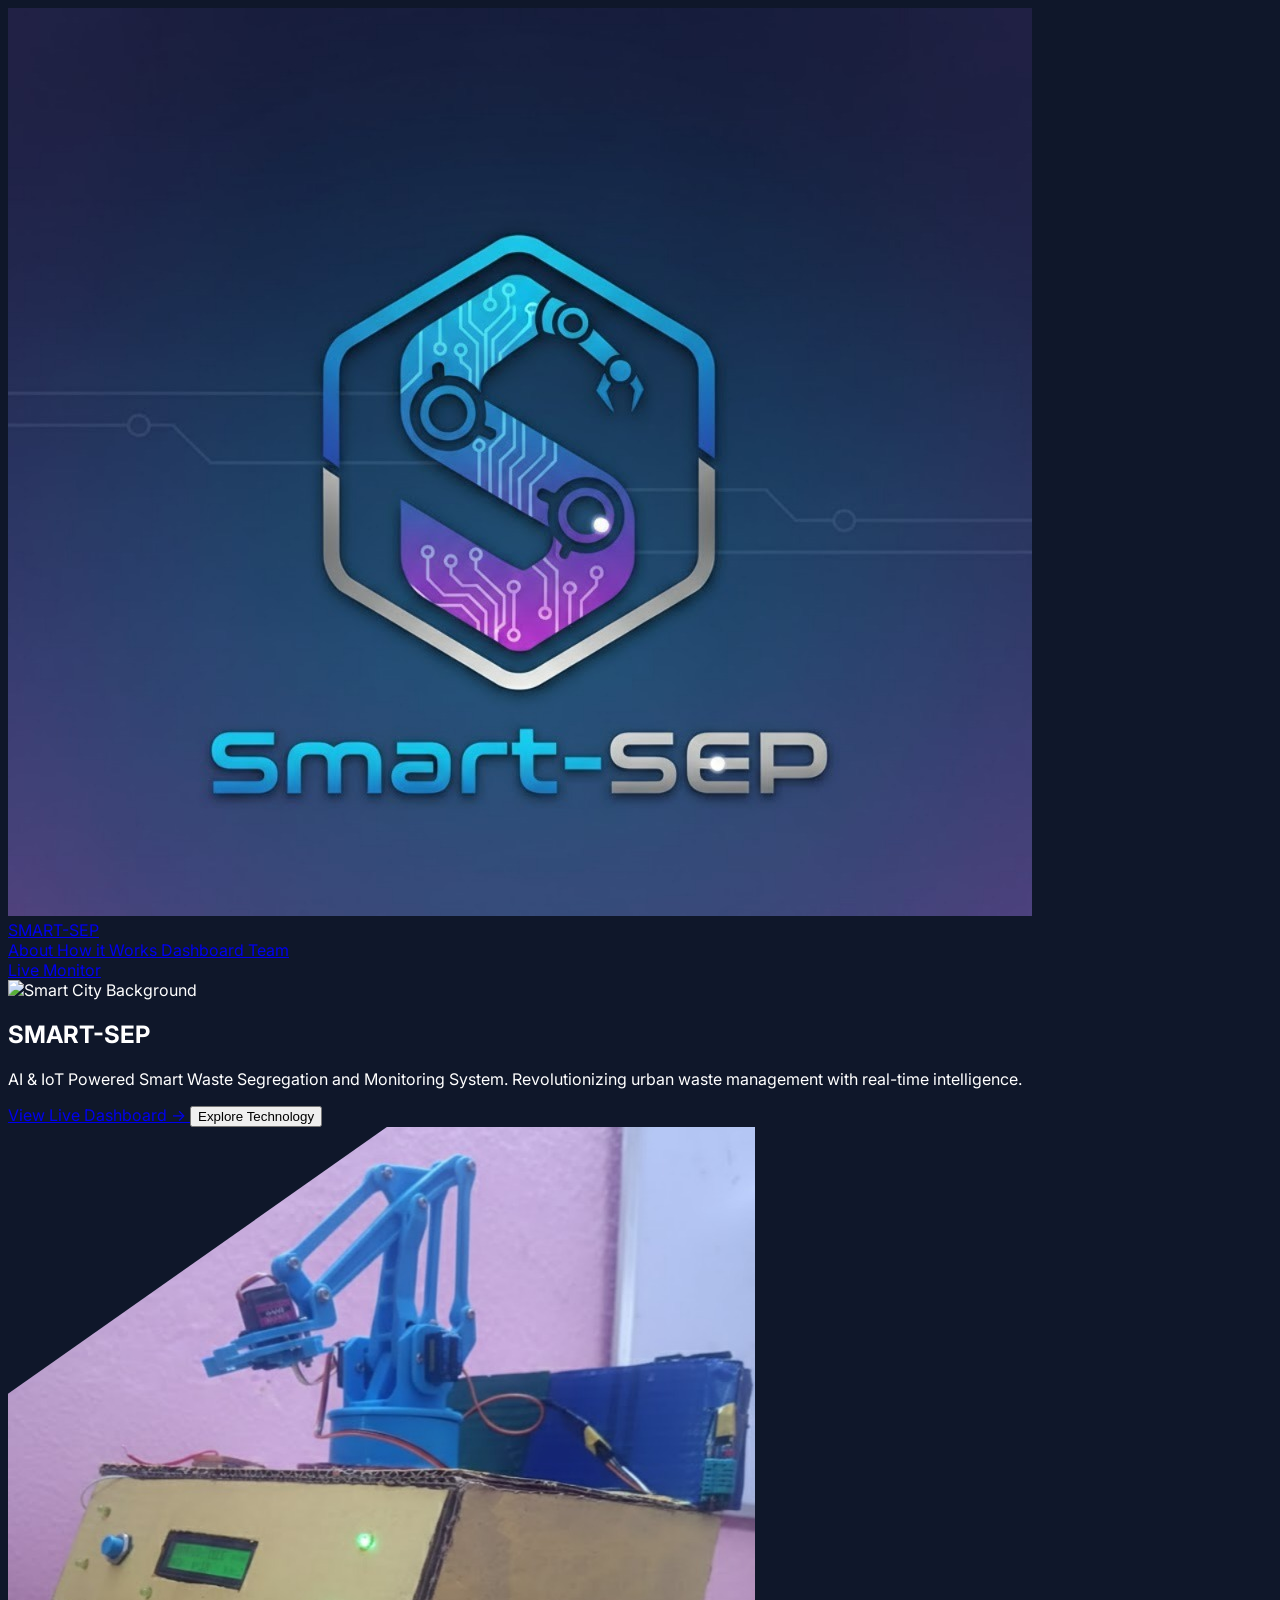
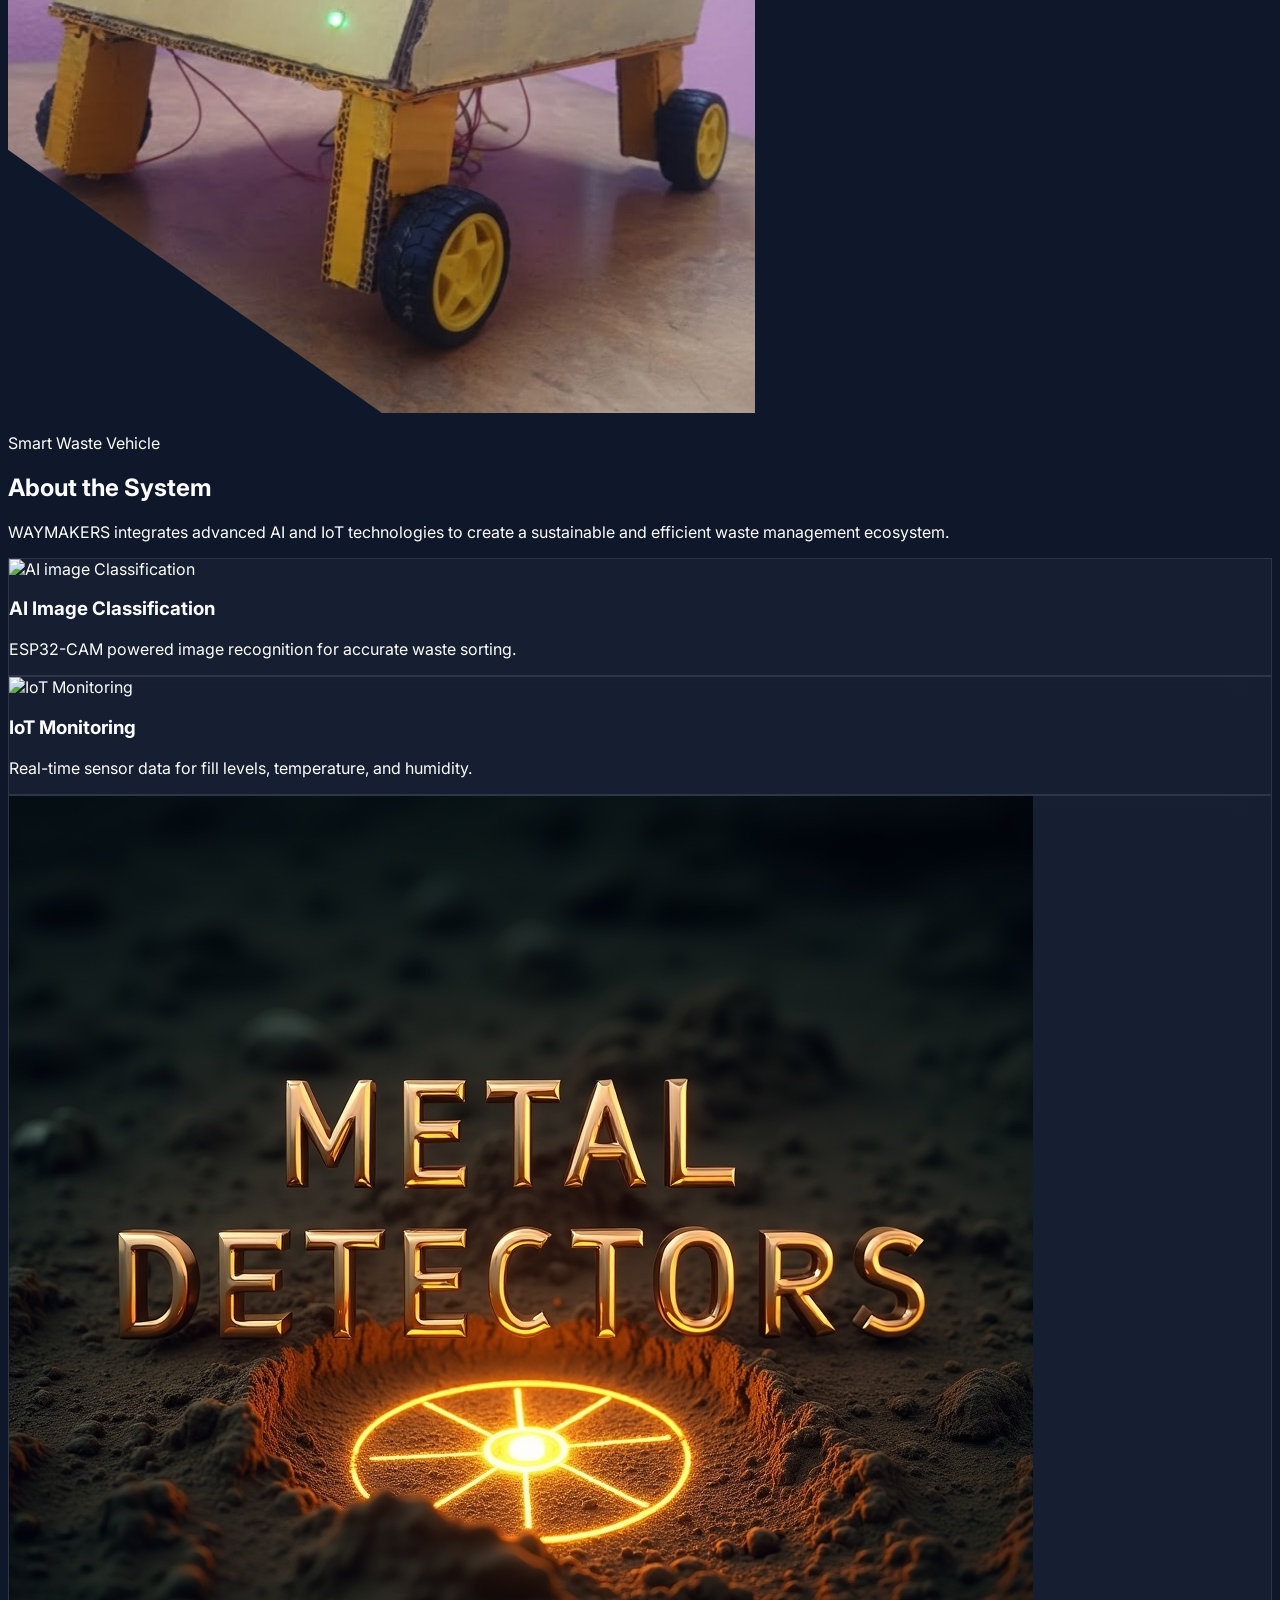
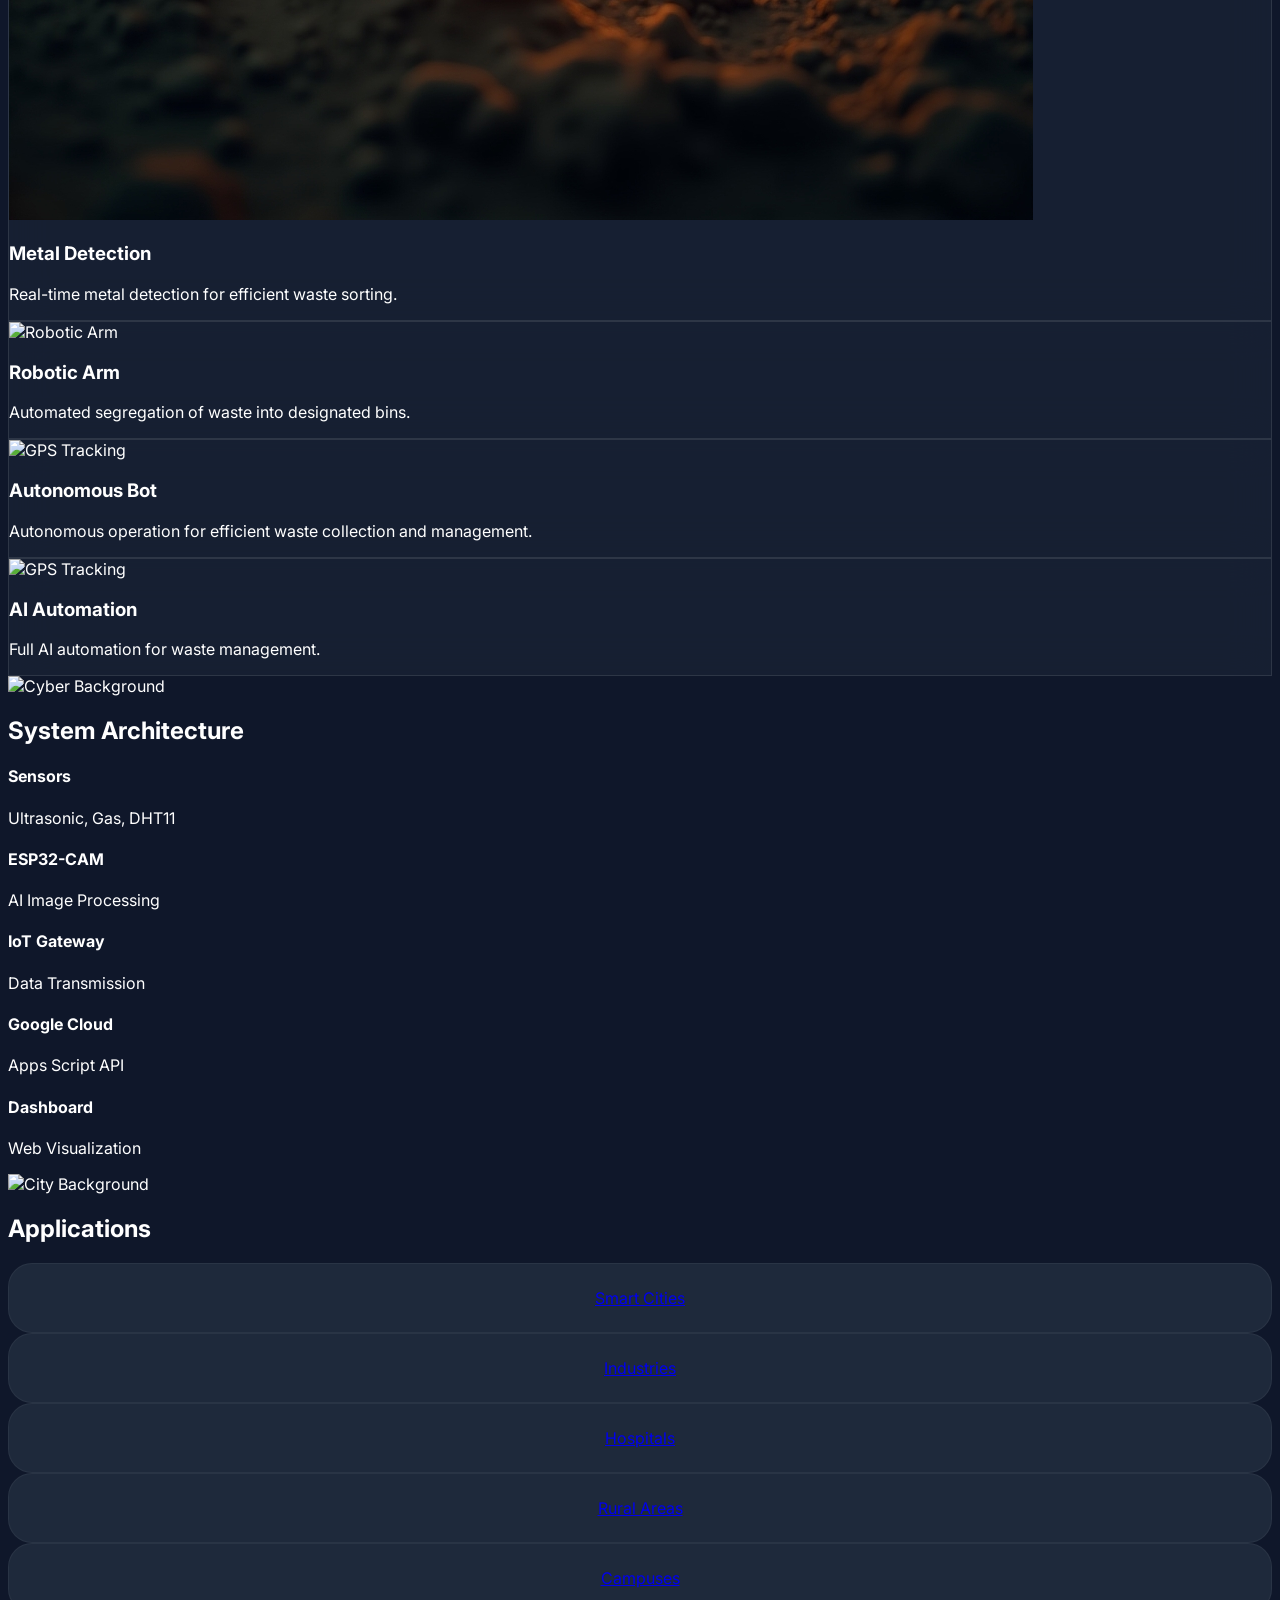
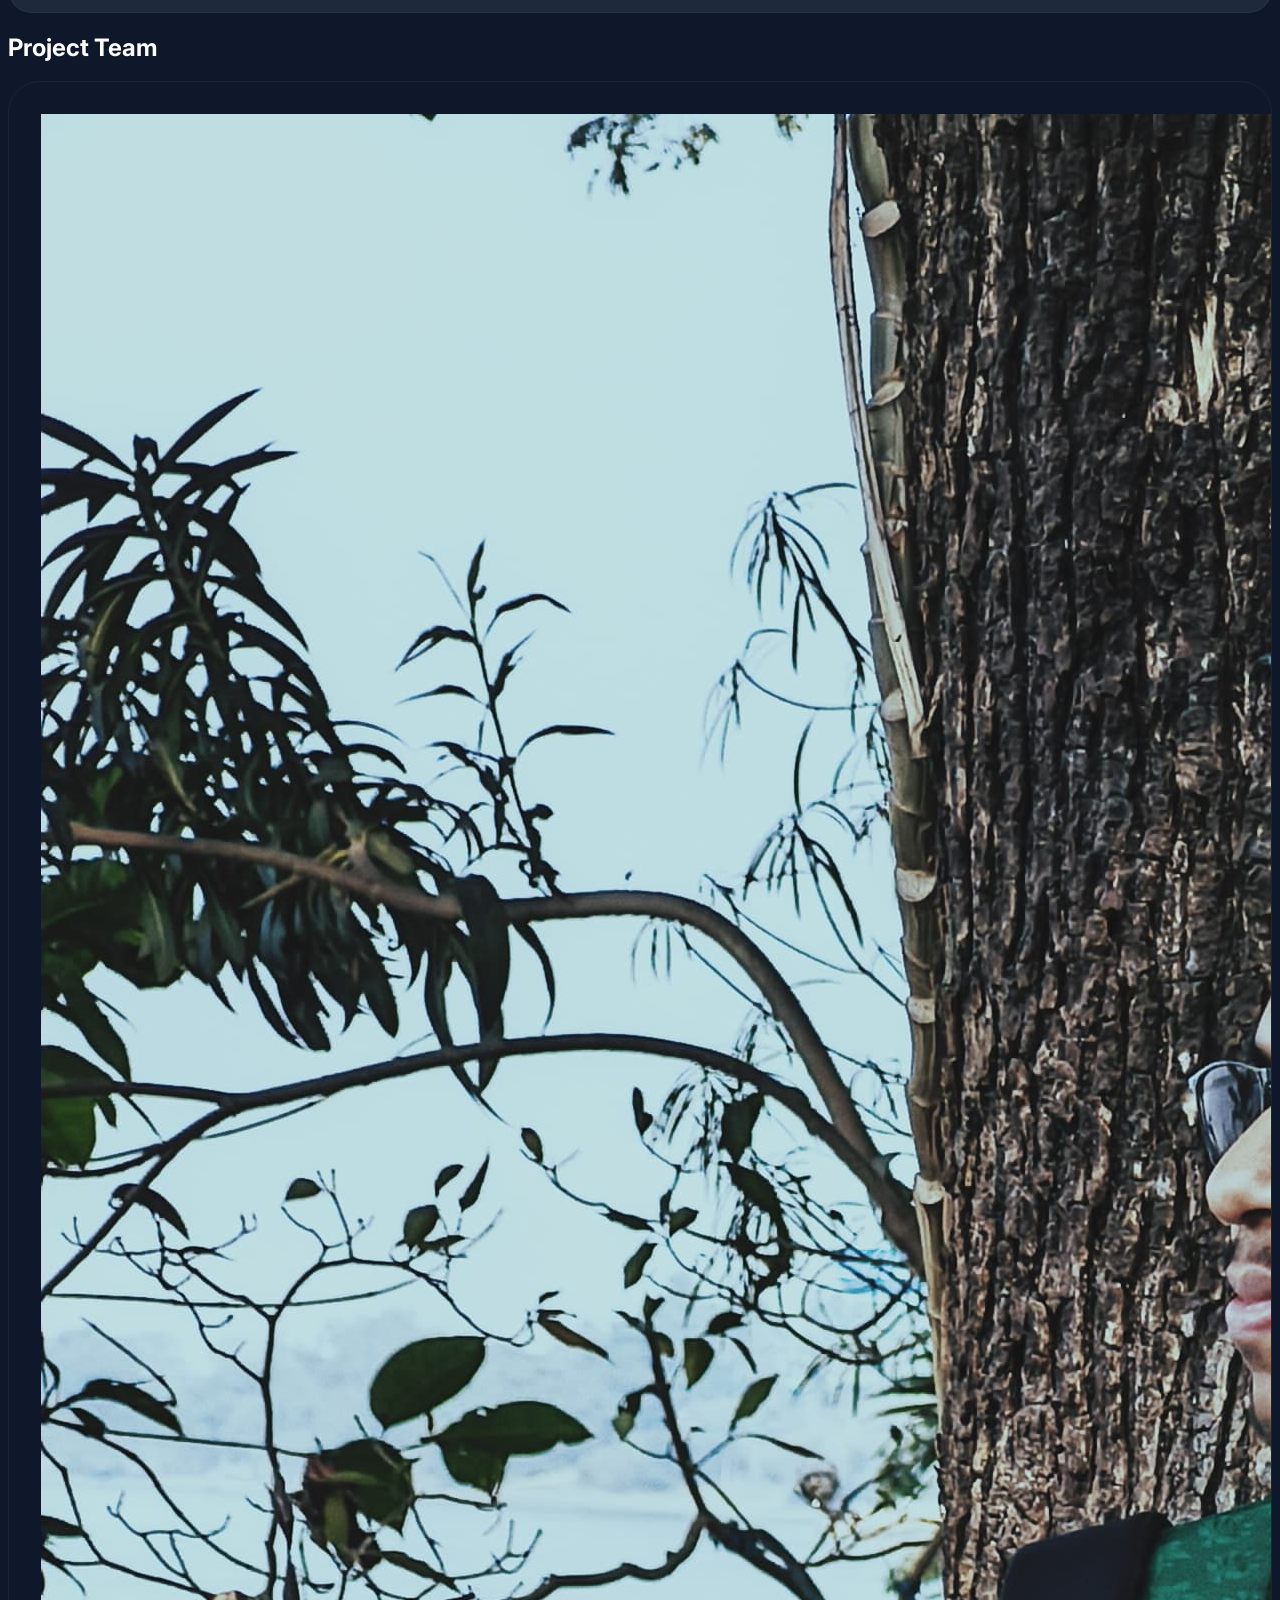
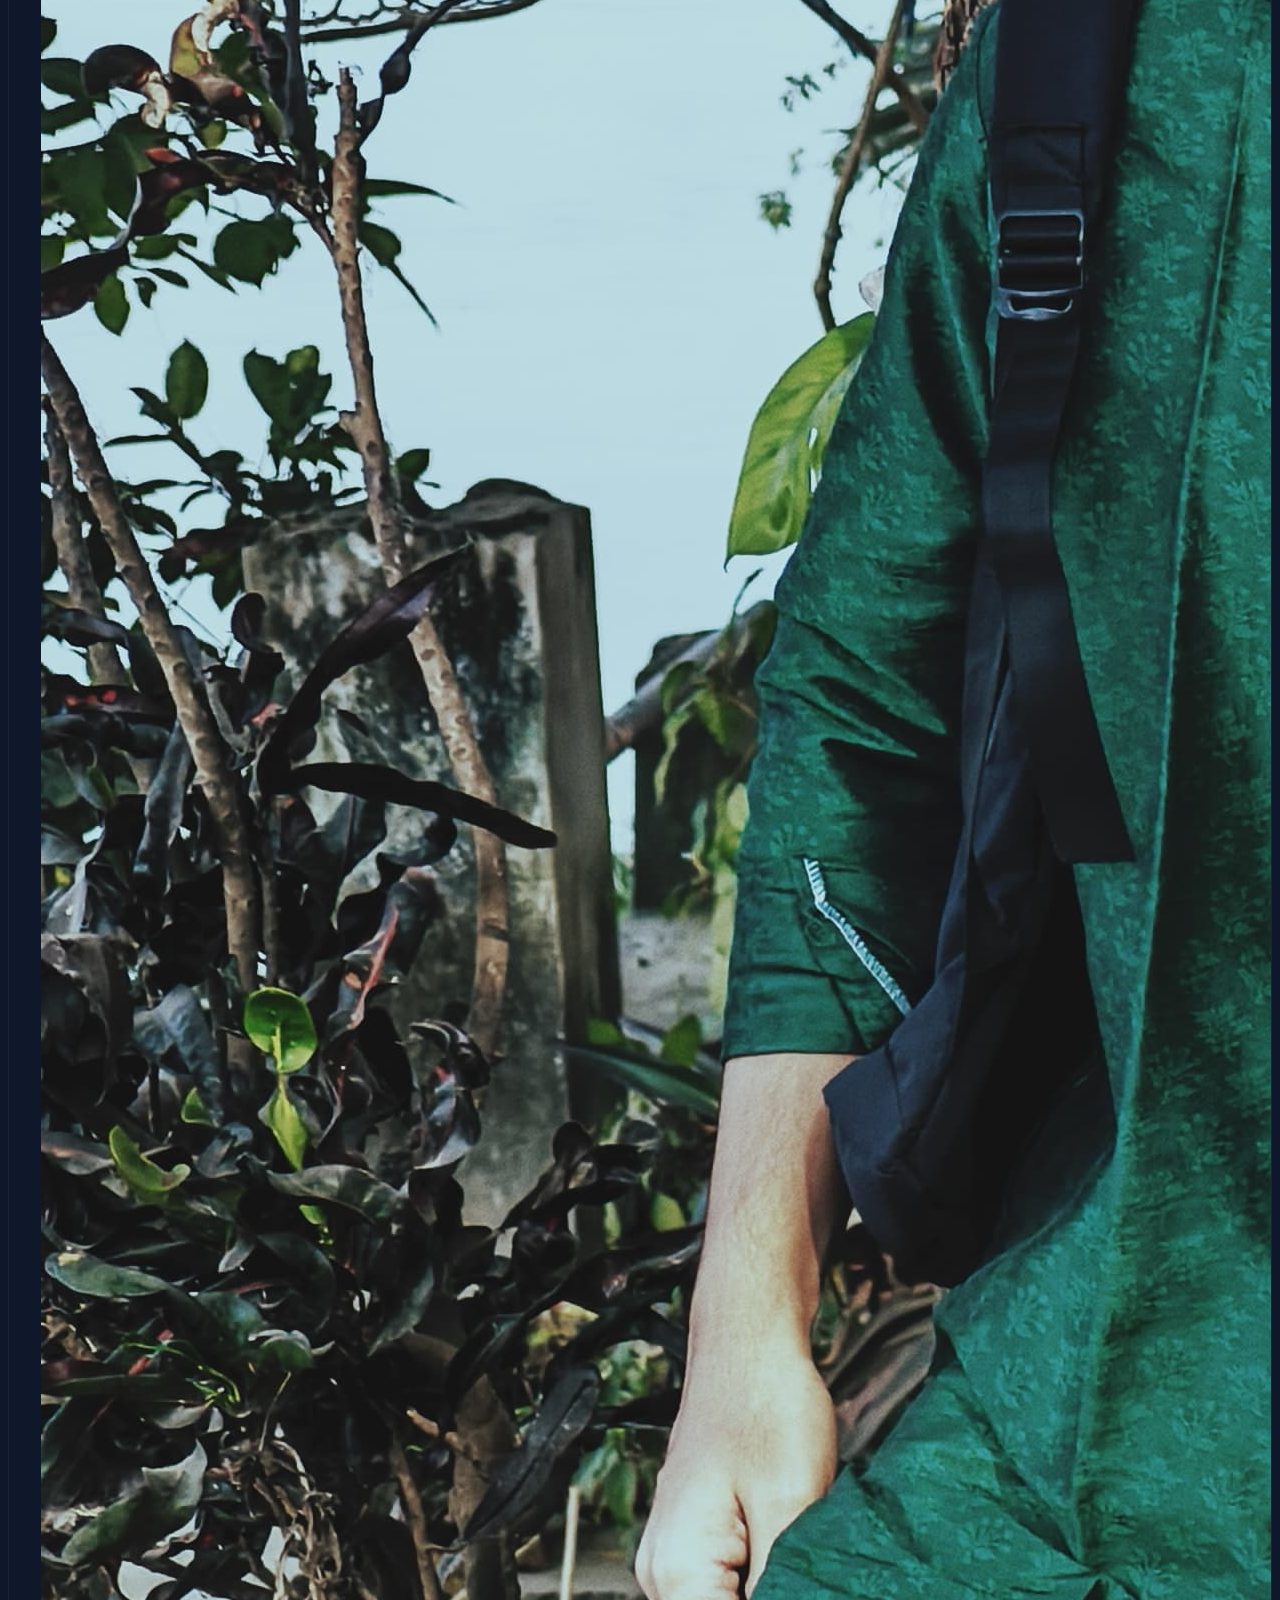
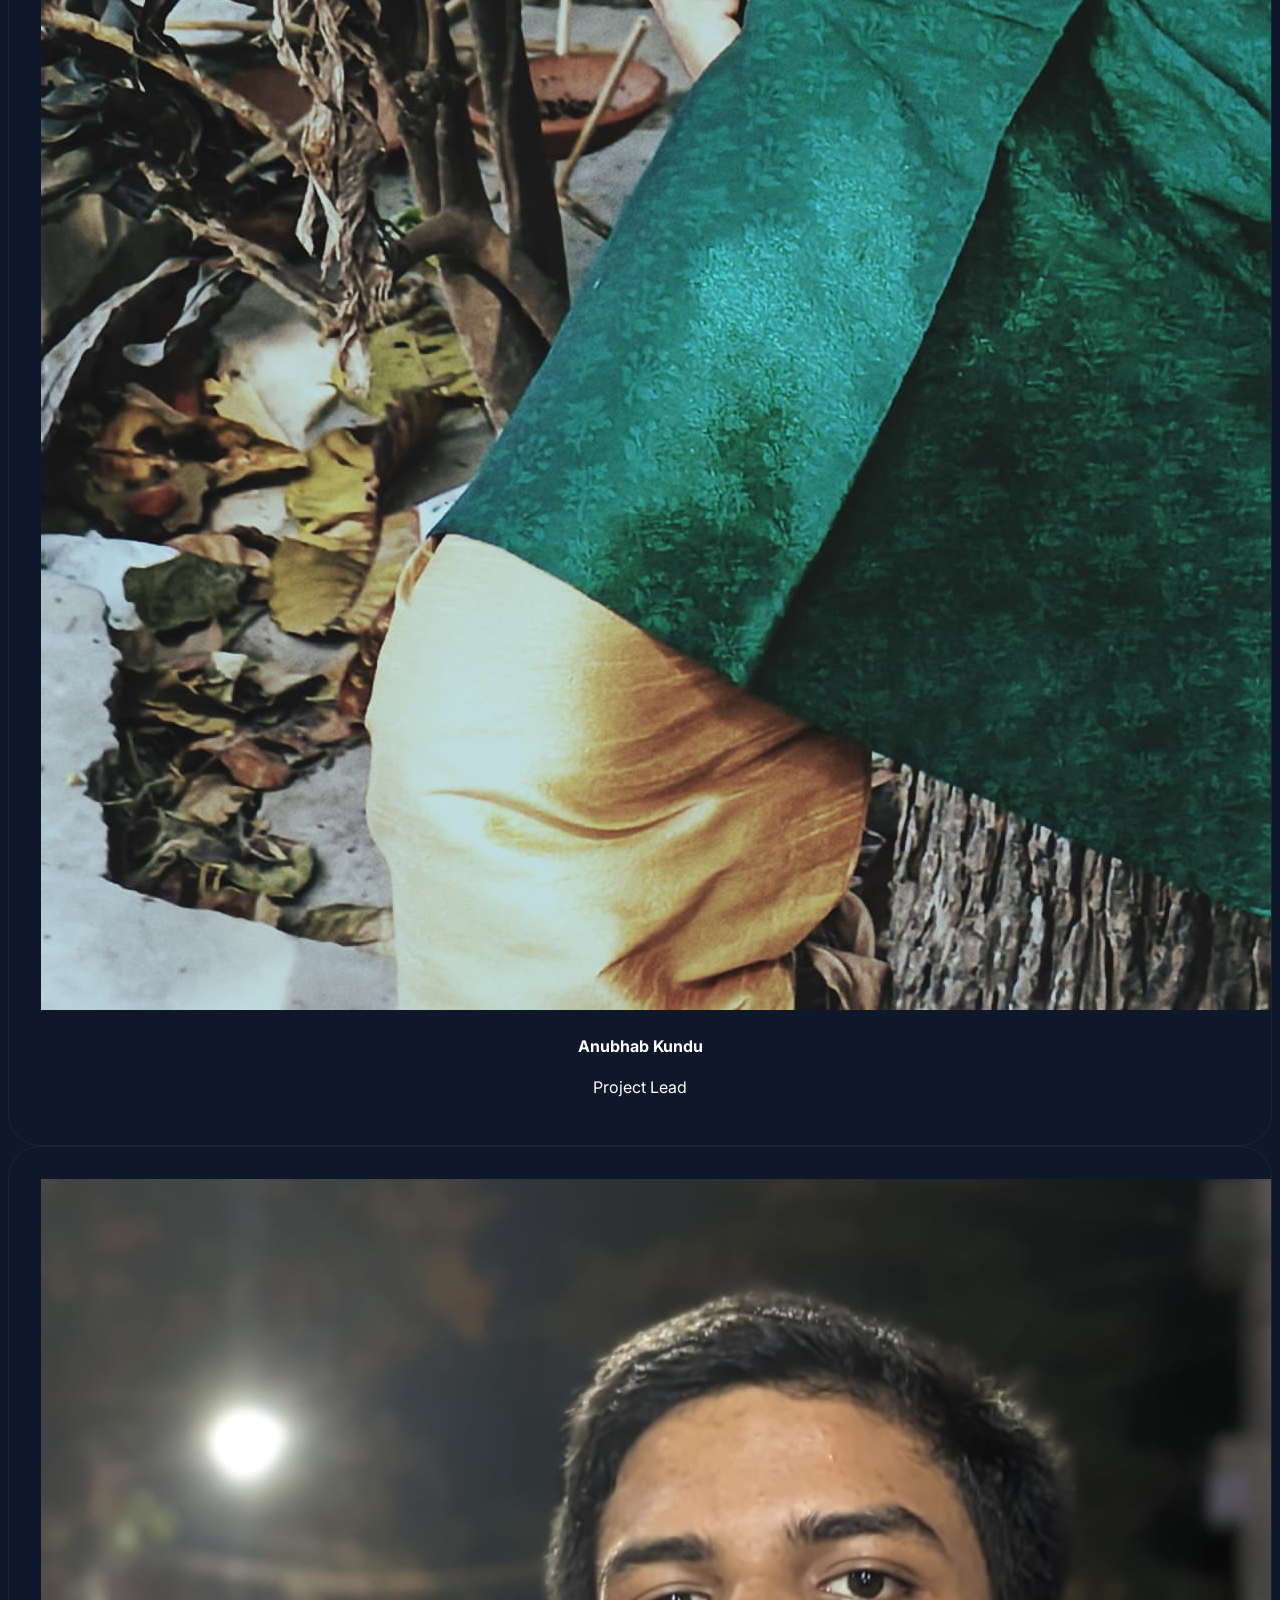
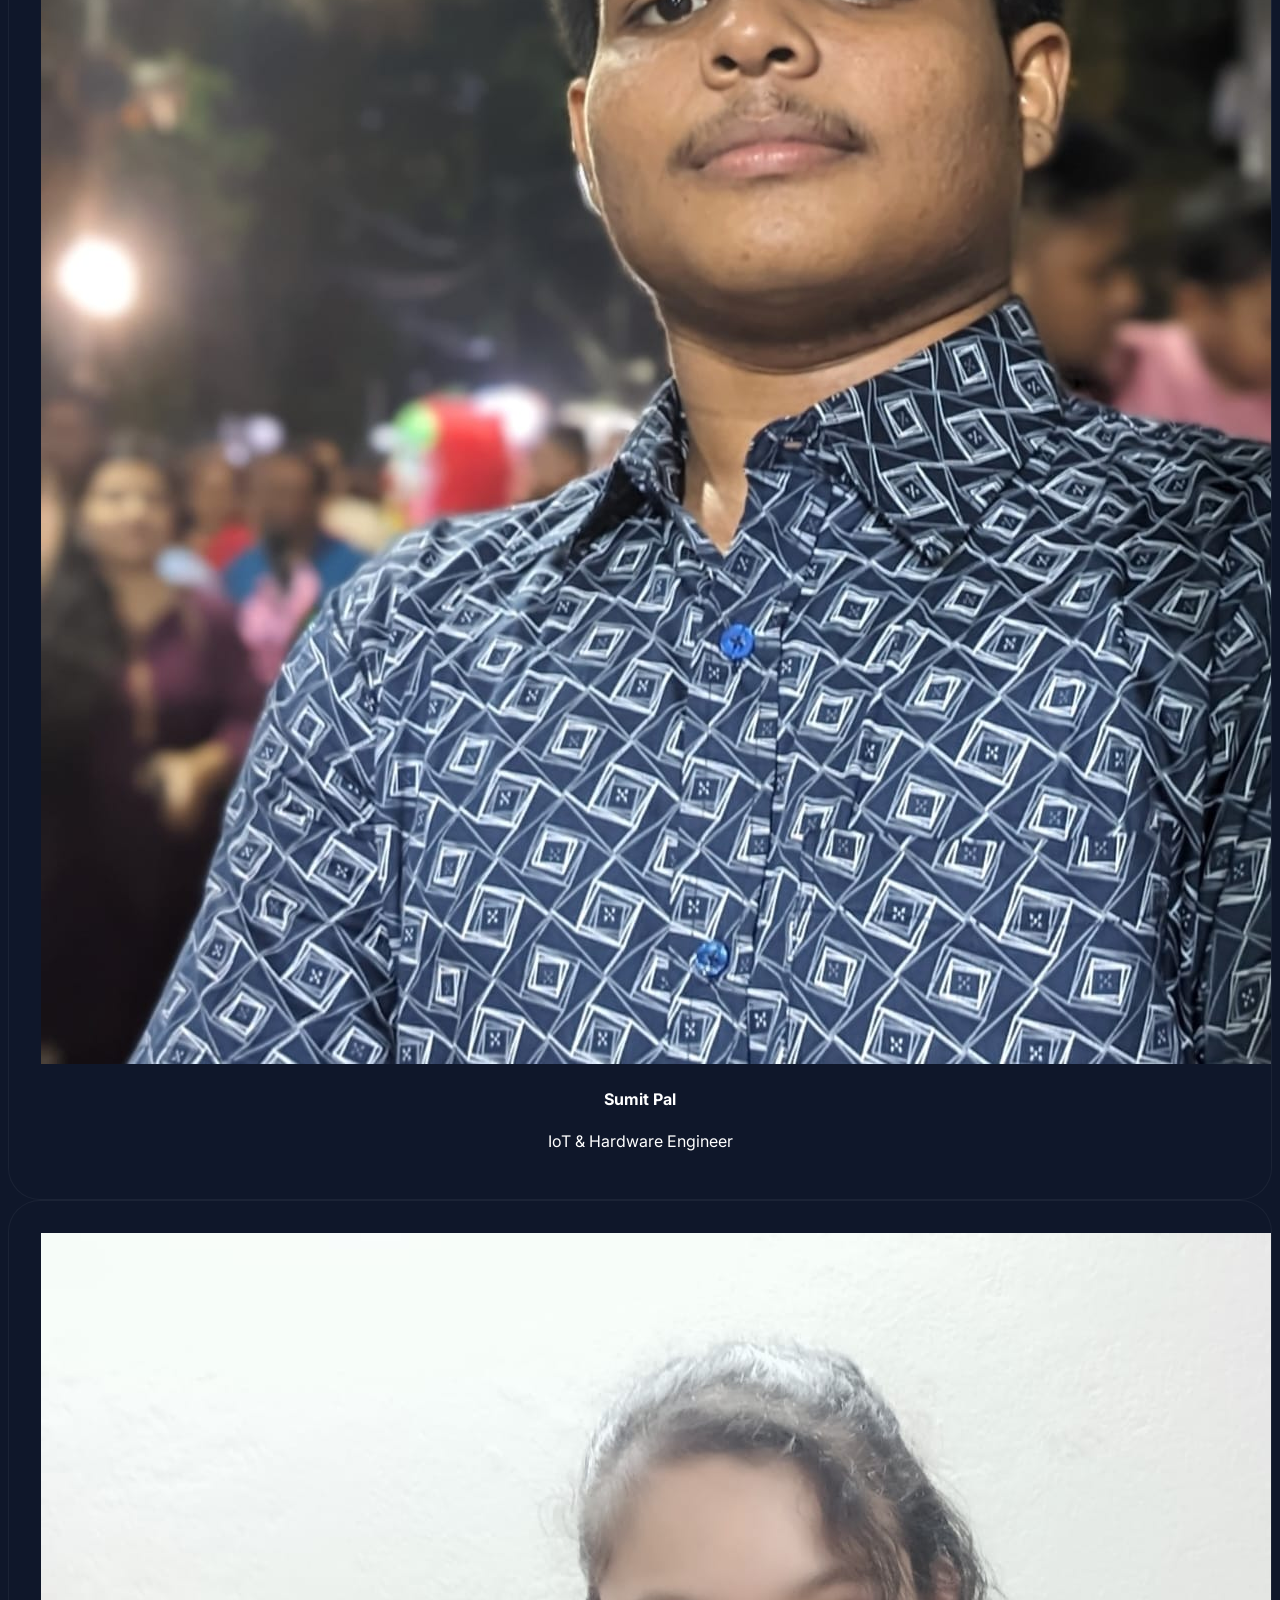
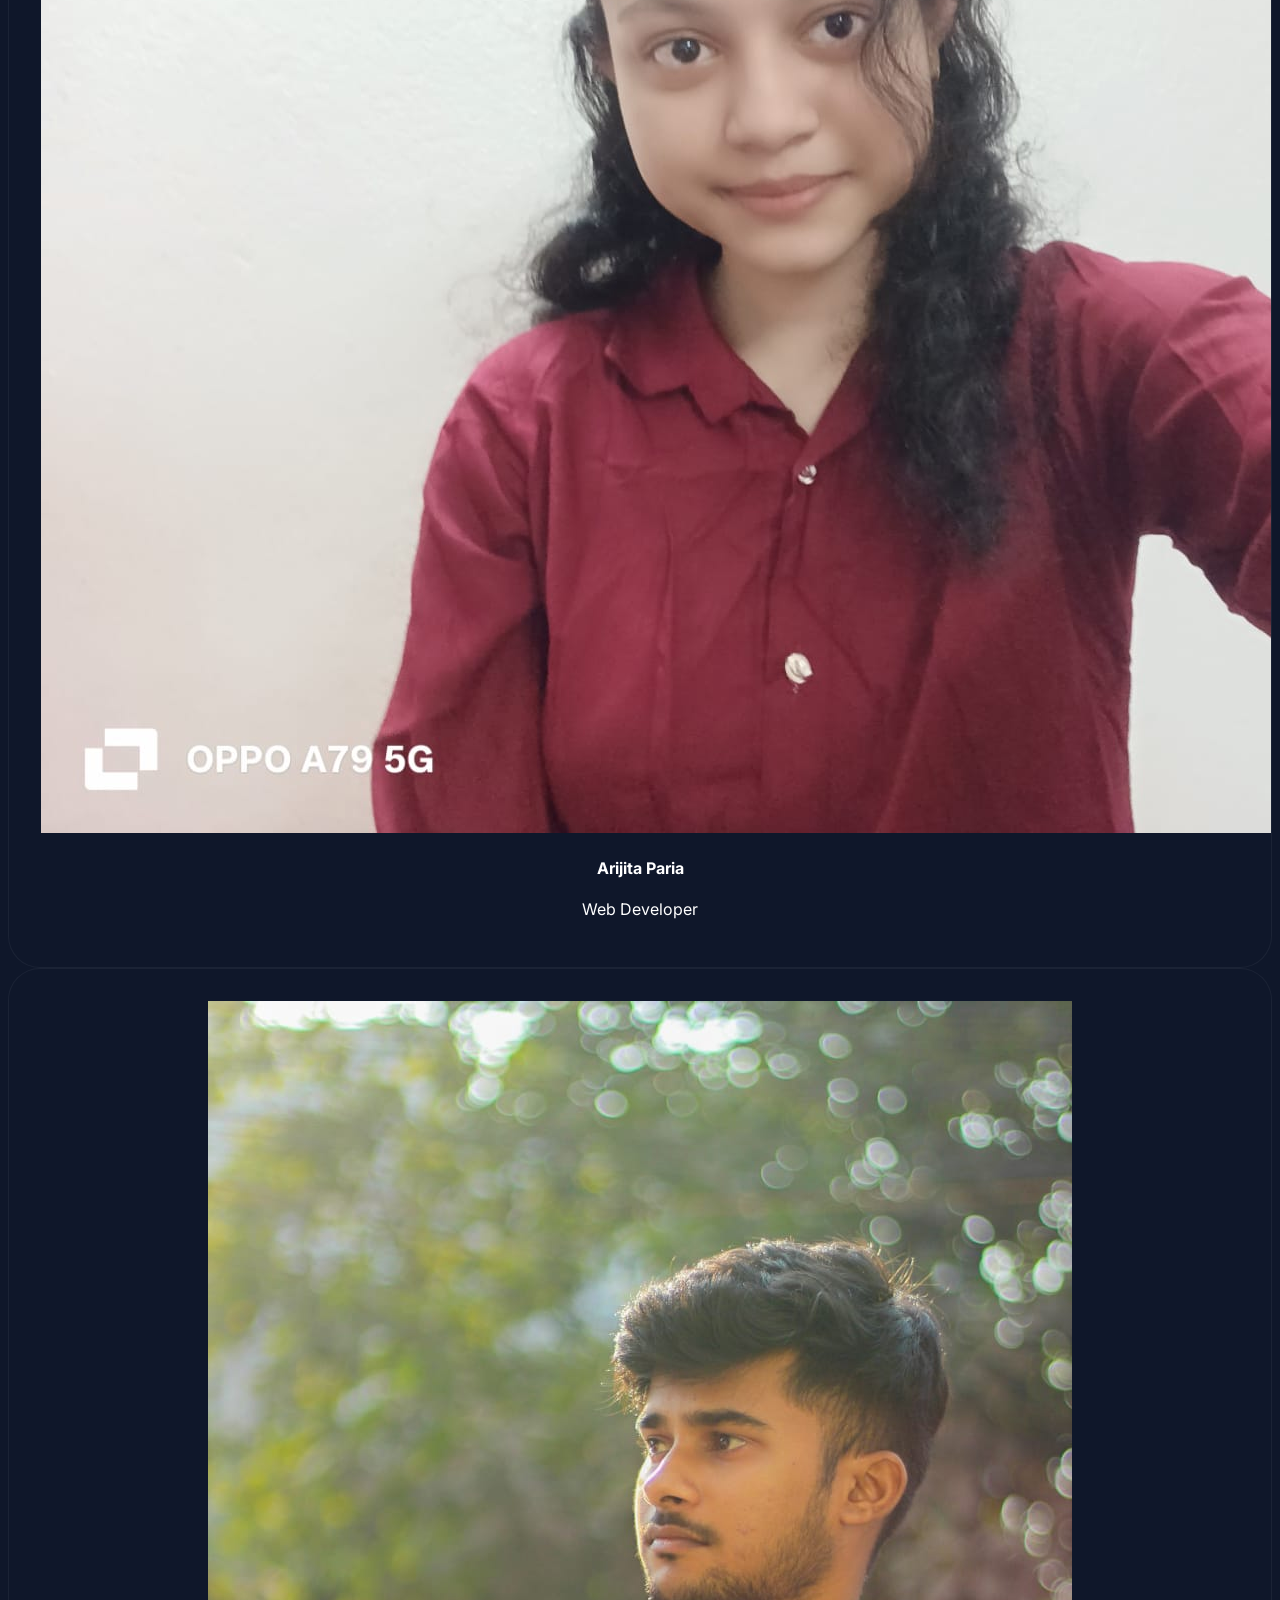
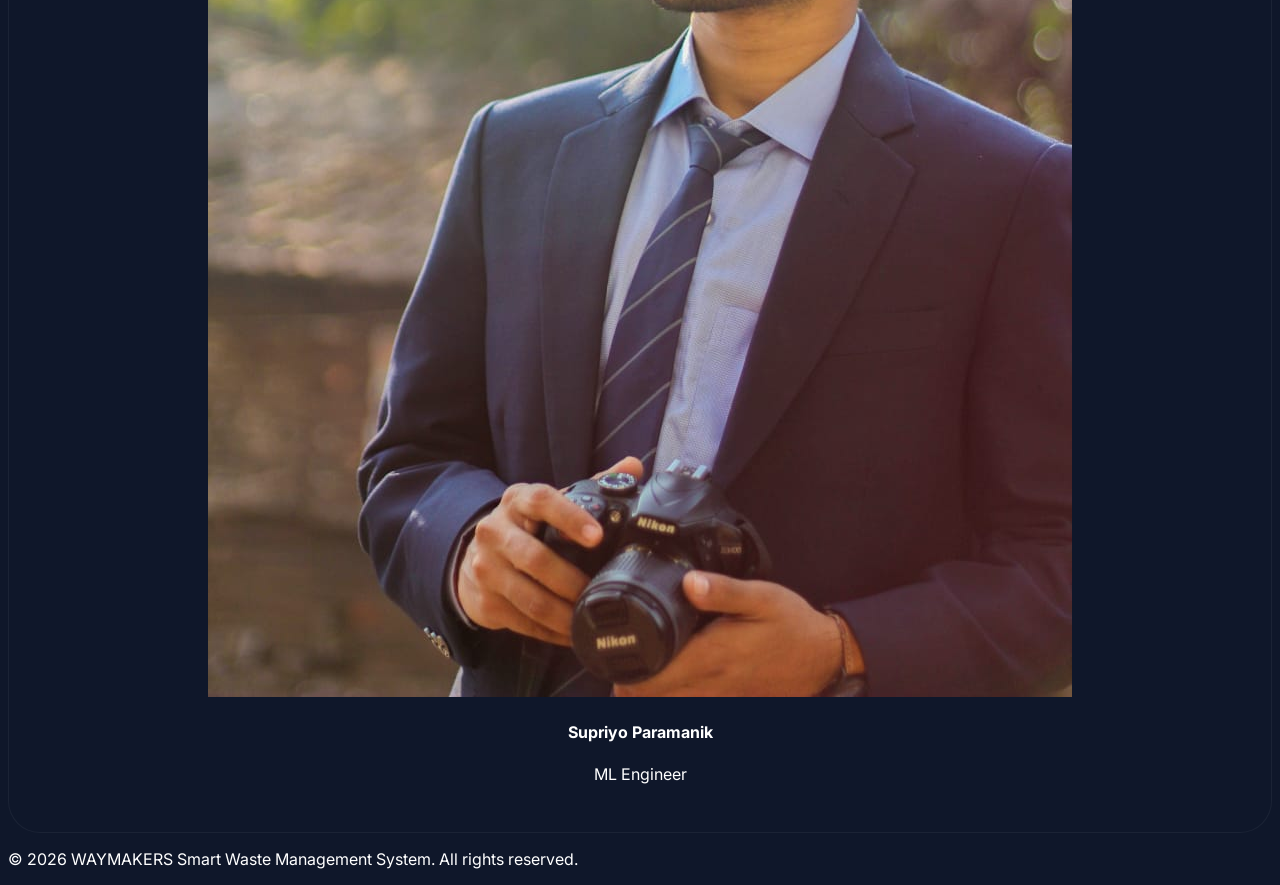
==== index.html @ aa853f99 "Uploading project" ====
<!DOCTYPE html>
<html lang="en">

<head>
    <meta charset="UTF-8">
    <meta name="viewport" content="width=device-width, initial-scale=1.0">
    <title>WAYMAKERS | Smart Waste Management System</title>
    <script src="https://cdn.tailwindcss.com"></script>
    <link href="https://fonts.googleapis.com/css2?family=Inter:wght@400;500;600;700;900&display=swap" rel="stylesheet">
    <script src="https://unpkg.com/lucide@latest"></script>
    <link rel="stylesheet" href="css/style.css">
</head>

<body class="bg-[#0f172a] text-white font-['Inter'] overflow-x-hidden">
    <!-- Navigation -->
    <nav class="fixed top-0 left-0 right-0 z-50 bg-[#0f172a]/80 backdrop-blur-md border-b border-white/10">
        <div class="max-w-7xl mx-auto px-4 sm:px-6 lg:px-8">
            <div class="flex items-center justify-between h-16">
                <a href="index.html" class="flex items-center space-x-2">
                    <div id="logo-placeholder-home"
                        class="w-8 h-8 bg-white/10 rounded-lg flex items-center justify-center overflow-hidden">
                        <!-- Add your logo here -->
                        <img src="image-assets/project-logo.jpeg" alt="SMART-SEP Logo" class="w-full h-full">
                    </div>
                    <span class="text-xl font-bold text-[#22c55e]">SMART-SEP</span>
                </a>

                <div class="hidden md:flex items-center space-x-8">
                    <a href="#about"
                        class="text-gray-300 hover:text-white transition-colors text-sm font-medium flex items-center space-x-1">
                        <i data-lucide="info" class="w-4 h-4"></i>
                        <span>About</span>
                    </a>
                    <a href="pages/how-it-works.html"
                        class="text-gray-300 hover:text-white transition-colors text-sm font-medium flex items-center space-x-1">
                        <i data-lucide="cpu" class="w-4 h-4"></i>
                        <span>How it Works</span>
                    </a>
                    <a href="pages/dashboard.html"
                        class="text-gray-300 hover:text-white transition-colors text-sm font-medium flex items-center space-x-1">
                        <i data-lucide="layout-dashboard" class="w-4 h-4"></i>
                        <span>Dashboard</span>
                    </a>
                    <a href="#team"
                        class="text-gray-300 hover:text-white transition-colors text-sm font-medium flex items-center space-x-1">
                        <i data-lucide="users" class="w-4 h-4"></i>
                        <span>Team</span>
                    </a>
                </div>

                <a href="pages/dashboard.html"
                    class="bg-[#22c55e] hover:bg-[#16a34a] text-white px-6 py-2.5 rounded-xl font-bold transition-all duration-300 shadow-lg shadow-[#22c55e]/20">
                    Live Monitor
                </a>
            </div>
        </div>
    </nav>

    <!-- Hero Section -->
    <section
        class="relative w-full min-h-[600px] lg:min-h-[800px] flex items-center justify-center overflow-hidden pt-16">
        <div class="absolute inset-0 z-0">
            <img src="https://images.unsplash.com/photo-1532996122724-e3c354a0b15b?auto=format&fit=crop&q=80&w=2000"
                alt="Smart City Background" class="w-full h-full object-cover opacity-20">
            <div class="absolute inset-0 bg-gradient-to-b from-[#0f172a] via-transparent to-[#0f172a]"></div>
        </div>

        <div
            class="absolute top-1/2 left-1/2 -translate-x-1/2 -translate-y-1/2 w-[500px] h-[500px] bg-[#22c55e]/10 blur-[120px] rounded-full z-0">
        </div>

        <div class="container mx-auto px-4 grid lg:grid-cols-2 gap-12 items-center relative z-10">
            <div class="animate-fadeIn ml-[20px]">

                <h1 class="text-6xl lg:text-8xl font-black tracking-tighter text-white mb-6 ml-[3px]">
                    SMART-SEP
                </h1>
                <p class="text-xl text-gray-400 mb-8 max-w-lg leading-relaxed text-center">
                    AI & IoT Powered Smart Waste Segregation and Monitoring System. Revolutionizing urban waste
                    management with real-time intelligence.
                </p>
                <div class="flex flex-wrap gap-4">
                    <a href="pages/dashboard.html"
                        class="group relative px-8 py-4 bg-[#22c55e] text-white rounded-xl font-bold text-lg transition-all duration-300 hover:scale-[1.02] active:scale-[0.98] shadow-xl shadow-[#22c55e]/20 overflow-hidden inline-block">
                        <span class="relative z-10 flex items-center gap-2">
                            View Live Dashboard
                            <span>→</span>
                        </span>
                    </a>
                    <button onclick="document.getElementById('technology').scrollIntoView({ behavior: 'smooth' })"
                        class="px-8 py-4 border border-white/10 text-white rounded-xl font-bold text-lg hover:bg-white/5 hover:border-white/20 active:scale-[0.98] transition-all duration-300 backdrop-blur-sm">
                        Explore Technology
                    </button>
                </div>
            </div>

            <div class="h-[400px] lg:h-[600px] w-full relative">
                <div
                    class="absolute inset-0 flex items-center justify-center bg-[#1e293b]/20 rounded-3xl border border-white/5 backdrop-blur-sm overflow-hidden">
                    <div id="car-animation" class="w-full h-full flex flex-col items-center justify-center relative">
                        <!-- Car Animation -->
                        <div class="vehicle-img overflow-hidden h-[400px] w-[400px] rounded-[10%]">
                            <img src="image-assets/smart-sep-img.jpeg" alt="Smart Sep Vehicle Image"
                                class="animate-zoom h-full w-full object-cover rounded-[10%]">
                        </div>
                        <p class="text-[#22c55e] font-bold mt-4">Smart Waste Vehicle</p>
                    </div>
                </div>
            </div>
        </div>
    </section>

    <!-- About Section -->
    <section id="about" class="py-24 bg-[#1e293b]/30">
        <div class="max-w-7xl mx-auto px-4">
            <div class="text-center mb-16">
                <h2 class="text-4xl font-bold mb-4">About the System</h2>
                <p class="text-gray-400 max-w-2xl mx-auto">
                    WAYMAKERS integrates advanced AI and IoT technologies to create a sustainable and efficient waste
                    management ecosystem.
                </p>
            </div>

            <div class="grid md:grid-cols-2 lg:grid-cols-3 gap-8">

                <!-- AI Image Classification -->
                <div class="about-card group">
                    <div class="h-56 w-full overflow-hidden relative">
                        <img src="https://media.istockphoto.com/id/2143498093/photo/cctv-ai-facial-recognition-camera-authentificating-people-on-street-security-camera.webp?a=1&b=1&s=612x612&w=0&k=20&c=u4BDBM7M2mJBWYX9nI24Z6Dlh_mMpSeam6gMO7C-zV4="
                            alt="AI image Classification"
                            class="w-full h-full object-cover group-hover:scale-110 transition-transform duration-700">
                        <div class="absolute inset-0 bg-gradient-to-t from-[#1e293b] via-[#1e293b]/20 to-transparent">
                        </div>
                    </div>
                    <div class="p-8 relative z-10 flex-grow">
                        <div
                            class="w-14 h-14 bg-white/5 rounded-2xl flex items-center justify-center mb-6 group-hover:bg-[#22c55e]/10 group-hover:scale-110 transition-all duration-300 text-[#3b82f6]">
                            <i data-lucide="camera" class="w-6 h-6"></i>
                        </div>
                        <h3 class="text-xl font-bold mb-3 group-hover:text-[#3b82f6] transition-colors">AI Image
                            Classification</h3>
                        <p class="text-gray-400 text-sm leading-relaxed group-hover:text-gray-300 transition-colors">
                            ESP32-CAM powered image recognition for accurate waste sorting.</p>
                    </div>
                </div>

                <!-- IoT Monitoring -->
                <div class="about-card group">
                    <div class="h-56 w-full overflow-hidden relative">
                        <img src="https://images.unsplash.com/photo-1526628953301-3e589a6a8b74?w=500&auto=format&fit=crop&q=60&ixlib=rb-4.1.0&ixid=M3wxMjA3fDB8MHxzZWFyY2h8N3x8ZGFzaGJvYXJkfGVufDB8fDB8fHww"
                            alt="IoT Monitoring"
                            class="w-full h-full object-cover group-hover:scale-110 transition-transform duration-700">
                        <div class="absolute inset-0 bg-gradient-to-t from-[#1e293b] via-[#1e293b]/20 to-transparent">
                        </div>
                    </div>
                    <div class="p-8 relative z-10 flex-grow">
                        <div
                            class="w-14 h-14 bg-white/5 rounded-2xl flex items-center justify-center mb-6 group-hover:bg-[#22c55e]/10 group-hover:scale-110 transition-all duration-300 text-[#22c55e]">
                            <i data-lucide="zap" class="w-6 h-6"></i>
                        </div>
                        <h3 class="text-xl font-bold mb-3 group-hover:text-[#22c55e] transition-colors">IoT Monitoring
                        </h3>
                        <p class="text-gray-400 text-sm leading-relaxed group-hover:text-gray-300 transition-colors">
                            Real-time sensor data for fill levels, temperature, and humidity.</p>
                    </div>
                </div>

                <!-- Metal Detection -->
                <div class="about-card group">
                    <div class="h-56 w-full overflow-hidden relative">
                        <img src="image-assets/metal-detection.jpeg"
                            alt="Metal Detection"
                            class="w-full h-full object-cover group-hover:scale-110 transition-transform duration-700">
                        <div class="absolute inset-0 bg-gradient-to-t from-[#1e293b] via-[#1e293b]/20 to-transparent">
                        </div>
                    </div>
                    <div class="p-8 relative z-10 flex-grow">
                        <div
                            class="w-14 h-14 bg-white/5 rounded-2xl flex items-center justify-center mb-6 group-hover:bg-[#22c55e]/10 group-hover:scale-110 transition-all duration-300 text-[#ef4444]">
                            <i data-lucide="package-search" class="w-6 h-6"></i>
                        </div>
                        <h3 class="text-xl font-bold mb-3 group-hover:text-[#ef4444] transition-colors">Metal
                            Detection</h3>
                        <p class="text-gray-400 text-sm leading-relaxed group-hover:text-gray-300 transition-colors">
                            Real-time metal detection for efficient waste sorting.</p>
                    </div>
                </div>

                <!-- Robotic Arm -->
                <div class="about-card group">
                    <div class="h-56 w-full overflow-hidden relative">
                        <img src="https://images.unsplash.com/photo-1637002722490-5f8ceed9774c?w=500&auto=format&fit=crop&q=60&ixlib=rb-4.1.0&ixid=M3wxMjA3fDB8MHxzZWFyY2h8M3x8cm9ib3RpYyUyMGFybXxlbnwwfHwwfHx8MA%3D%3D"
                            alt="Robotic Arm"
                            class="w-full h-full object-cover group-hover:scale-110 transition-transform duration-700">
                        <div class="absolute inset-0 bg-gradient-to-t from-[#1e293b] via-[#1e293b]/20 to-transparent">
                        </div>
                    </div>
                    <div class="p-8 relative z-10 flex-grow">
                        <div
                            class="w-14 h-14 bg-white/5 rounded-2xl flex items-center justify-center mb-6 group-hover:bg-[#22c55e]/10 group-hover:scale-110 transition-all duration-300 text-[#a855f7]">
                            <i data-lucide="bot" class="w-6 h-6"></i>
                        </div>
                        <h3 class="text-xl font-bold mb-3 group-hover:text-[#a855f7] transition-colors">Robotic Arm</h3>
                        <p class="text-gray-400 text-sm leading-relaxed group-hover:text-gray-300 transition-colors">
                            Automated segregation of waste into designated bins.</p>
                    </div>
                </div>

                <!-- Autonomous Bot -->
                <div class="about-card group">
                    <div class="h-56 w-full overflow-hidden relative">
                        <img src="https://plus.unsplash.com/premium_photo-1757488861777-9ba8175a64d7?w=500&auto=format&fit=crop&q=60&ixlib=rb-4.1.0&ixid=M3wxMjA3fDB8MHxzZWFyY2h8OXx8YXV0b21vdXMlMjBib3R8ZW58MHx8MHx8fDA%3D"
                            alt="GPS Tracking"
                            class="w-full h-full object-cover group-hover:scale-110 transition-transform duration-700">
                        <div class="absolute inset-0 bg-gradient-to-t from-[#1e293b] via-[#1e293b]/20 to-transparent">
                        </div>
                    </div>
                    <div class="p-8 relative z-10 flex-grow">
                        <div
                            class="w-14 h-14 bg-white/5 rounded-2xl flex items-center justify-center mb-6 group-hover:bg-[#22c55e]/10 group-hover:scale-110 transition-all duration-300 text-[#f59e0b]">
                            <i data-lucide="car-front" class="w-6 h-6"></i>
                        </div>
                        <h3 class="text-xl font-bold mb-3 group-hover:text-[#f59e0b] transition-colors">Autonomous Bot
                        </h3>
                        <p class="text-gray-400 text-sm leading-relaxed group-hover:text-gray-300 transition-colors">
                            Autonomous operation for efficient waste collection and management.</p>
                    </div>
                </div>

                <!-- AI Automation -->
                <div class="about-card group">
                    <div class="h-56 w-full overflow-hidden relative">
                        <img src="https://images.unsplash.com/photo-1694903089438-bf28d4697d9a?w=500&auto=format&fit=crop&q=60&ixlib=rb-4.1.0&ixid=M3wxMjA3fDB8MHxzZWFyY2h8Mnx8YWklMjBhdXRvbWF0aW9ufGVufDB8fDB8fHww"
                            alt="GPS Tracking"
                            class="w-full h-full object-cover group-hover:scale-110 transition-transform duration-700">
                        <div class="absolute inset-0 bg-gradient-to-t from-[#1e293b] via-[#1e293b]/20 to-transparent">
                        </div>
                    </div>
                    <div class="p-8 relative z-10 flex-grow">
                        <div
                            class="w-14 h-14 bg-white/5 rounded-2xl flex items-center justify-center mb-6 group-hover:bg-[#22c55e]/10 group-hover:scale-110 transition-all duration-300 text-[#69f542]">
                            <i data-lucide="brain" class="w-6 h-6"></i>
                        </div>
                        <h3 class="text-xl font-bold mb-3 group-hover:text-[#69f542] transition-colors">AI Automation
                        </h3>
                        <p class="text-gray-400 text-sm leading-relaxed group-hover:text-gray-300 transition-colors">
                            Full AI automation for waste management.</p>
                    </div>

                </div>
            </div>
        </div>
    </section>

    <!-- System Architecture -->
    <section id="technology" class="py-24 relative overflow-hidden">
        <div class="absolute inset-0 z-0">
            <img src="https://images.unsplash.com/photo-1550751827-4bd374c3f58b?auto=format&fit=crop&q=80&w=2000"
                alt="Cyber Background" class="w-full h-full object-cover opacity-5">
            <div class="absolute inset-0 bg-gradient-to-b from-[#0f172a] via-transparent to-[#0f172a]"></div>
        </div>

        <div
            class="absolute top-1/2 left-1/2 -translate-x-1/2 -translate-y-1/2 w-[800px] h-[400px] bg-[#22c55e]/5 blur-[150px] rounded-full pointer-events-none">
        </div>

        <div class="max-w-7xl mx-auto px-4 relative z-10">
            <h2 class="text-4xl font-bold text-center text-white mb-20">System Architecture</h2>

            <div class="relative">
                <div class="flex flex-col lg:flex-row items-center justify-between gap-12 relative">
                    <!-- Sensors -->
                    <div class="flex flex-col items-center relative z-10 w-full lg:w-auto group">
                        <div
                            class="w-24 h-24 rounded-3xl bg-[#1e293b] border border-white/10 flex items-center justify-center text-[#22c55e] mb-6 shadow-lg shadow-[#22c55e]/10 group-hover:scale-110 group-hover:border-[#22c55e]/50 transition-all duration-300">
                            <i data-lucide="radio" class="w-10 h-10"></i>
                        </div>
                        <h4 class="text-white font-black text-lg mb-2 tracking-tight">Sensors</h4>
                        <p class="text-gray-400 text-sm text-center max-w-[150px] font-medium">Ultrasonic, Gas, DHT11
                        </p>
                    </div>

                    <!-- ESP32-CAM -->
                    <div class="flex flex-col items-center relative z-10 w-full lg:w-auto group">
                        <div
                            class="w-24 h-24 rounded-3xl bg-[#1e293b] border border-white/10 flex items-center justify-center text-[#22c55e] mb-6 shadow-lg shadow-[#22c55e]/10 group-hover:scale-110 group-hover:border-[#22c55e]/50 transition-all duration-300">
                            <i data-lucide="cpu" class="w-10 h-10"></i>
                        </div>
                        <h4 class="text-white font-black text-lg mb-2 tracking-tight">ESP32-CAM</h4>
                        <p class="text-gray-400 text-sm text-center max-w-[150px] font-medium">AI Image Processing</p>
                    </div>

                    <!-- IoT Gateway -->
                    <div class="flex flex-col items-center relative z-10 w-full lg:w-auto group">
                        <div
                            class="w-24 h-24 rounded-3xl bg-[#1e293b] border border-white/10 flex items-center justify-center text-[#22c55e] mb-6 shadow-lg shadow-[#22c55e]/10 group-hover:scale-110 group-hover:border-[#22c55e]/50 transition-all duration-300">
                            <i data-lucide="smartphone" class="w-10 h-10"></i>
                        </div>
                        <h4 class="text-white font-black text-lg mb-2 tracking-tight">IoT Gateway</h4>
                        <p class="text-gray-400 text-sm text-center max-w-[150px] font-medium">Data Transmission</p>
                    </div>

                    <!-- Google Cloud -->
                    <div class="flex flex-col items-center relative z-10 w-full lg:w-auto group">
                        <div
                            class="w-24 h-24 rounded-3xl bg-[#1e293b] border border-white/10 flex items-center justify-center text-[#22c55e] mb-6 shadow-lg shadow-[#22c55e]/10 group-hover:scale-110 group-hover:border-[#22c55e]/50 transition-all duration-300">
                            <i data-lucide="cloud" class="w-10 h-10"></i>
                        </div>
                        <h4 class="text-white font-black text-lg mb-2 tracking-tight">Google Cloud</h4>
                        <p class="text-gray-400 text-sm text-center max-w-[150px] font-medium">Apps Script API</p>
                    </div>

                    <!-- Dashboard -->
                    <div class="flex flex-col items-center relative z-10 w-full lg:w-auto group">
                        <div
                            class="w-24 h-24 rounded-3xl bg-[#1e293b] border border-white/10 flex items-center justify-center text-[#22c55e] mb-6 shadow-lg shadow-[#22c55e]/10 group-hover:scale-110 group-hover:border-[#22c55e]/50 transition-all duration-300">
                            <i data-lucide="monitor" class="w-10 h-10"></i>
                        </div>
                        <h4 class="text-white font-black text-lg mb-2 tracking-tight">Dashboard</h4>
                        <p class="text-gray-400 text-sm text-center max-w-[150px] font-medium">Web Visualization</p>
                    </div>
                </div>
            </div>
        </div>
    </section>

    <!-- Applications Section -->
    <section class="py-24 relative overflow-hidden">
        <div class="absolute inset-0 z-0">
            <img src="https://images.unsplash.com/photo-1449824913935-59a10b8d2000?auto=format&fit=crop&q=80&w=2000"
                alt="City Background" class="w-full h-full object-cover opacity-5">
            <div class="absolute inset-0 bg-gradient-to-b from-[#0f172a] via-transparent to-[#0f172a]"></div>
        </div>

        <div class="max-w-7xl mx-auto px-4 relative z-10">
            <h2 class="text-4xl font-bold text-center mb-16">Applications</h2>
            <div class="grid grid-cols-2 md:grid-cols-5 gap-6">
                <a href="pages/how-it-works.html?context=Smart%20Cities" class="app-card">
                    <div
                        class="w-12 h-12 bg-[#22c55e]/10 rounded-full flex items-center justify-center mx-auto mb-4 text-[#22c55e]">
                        <i data-lucide="zap" class="w-6 h-6"></i>
                    </div>
                    <span class="font-bold text-sm text-gray-300 group-hover:text-white">Smart Cities</span>
                </a>
                <a href="pages/how-it-works.html?context=Industries" class="app-card">
                    <div
                        class="w-12 h-12 bg-[#22c55e]/10 rounded-full flex items-center justify-center mx-auto mb-4 text-[#22c55e]">
                        <i data-lucide="zap" class="w-6 h-6"></i>
                    </div>
                    <span class="font-bold text-sm text-gray-300 group-hover:text-white">Industries</span>
                </a>
                <a href="pages/how-it-works.html?context=Hospitals" class="app-card">
                    <div
                        class="w-12 h-12 bg-[#22c55e]/10 rounded-full flex items-center justify-center mx-auto mb-4 text-[#22c55e]">
                        <i data-lucide="zap" class="w-6 h-6"></i>
                    </div>
                    <span class="font-bold text-sm text-gray-300 group-hover:text-white">Hospitals</span>
                </a>
                <a href="pages/how-it-works.html?context=Rural%20Areas" class="app-card">
                    <div
                        class="w-12 h-12 bg-[#22c55e]/10 rounded-full flex items-center justify-center mx-auto mb-4 text-[#22c55e]">
                        <i data-lucide="zap" class="w-6 h-6"></i>
                    </div>
                    <span class="font-bold text-sm text-gray-300 group-hover:text-white">Rural Areas</span>
                </a>
                <a href="pages/how-it-works.html?context=Campuses" class="app-card">
                    <div
                        class="w-12 h-12 bg-[#22c55e]/10 rounded-full flex items-center justify-center mx-auto mb-4 text-[#22c55e]">
                        <i data-lucide="zap" class="w-6 h-6"></i>
                    </div>
                    <span class="font-bold text-sm text-gray-300 group-hover:text-white">Campuses</span>
                </a>
            </div>
        </div>
    </section>

    <!-- Team Section -->
    <section id="team" class="py-24 bg-[#1e293b]/30">
        <div class="max-w-7xl mx-auto px-4">
            <h2 class="text-3xl font-bold text-center mb-16">Project Team</h2>
            <div class="grid md:grid-cols-4 gap-8">
                <div class="team-member">
                    <div
                        class="w-28 h-28 bg-[#1e293b] rounded-full mx-auto mb-6 flex items-center justify-center border-2 border-white/10 group-hover:border-[#22c55e] transition-all duration-500 overflow-hidden shadow-2xl">
                        <img src="assets/lead.jpeg" alt="Anubhab Kundu"
                            class="w-full h-full object-cover group-hover:scale-110 transition-transform duration-500">
                    </div>
                    <h4 class="font-black text-xl mb-1 tracking-tight">Anubhab Kundu</h4>
                    <p class="text-[#22c55e] text-sm font-bold uppercase tracking-widest">Project Lead</p>
                </div>
                <div class="team-member">
                    <div
                        class="w-28 h-28 bg-[#1e293b] rounded-full mx-auto mb-6 flex items-center justify-center border-2 border-white/10 group-hover:border-[#22c55e] transition-all duration-500 overflow-hidden shadow-2xl">
                        <img src="assets/web.jpeg" alt="Sumit Pal"
                            class="w-full h-full object-cover group-hover:scale-110 transition-transform duration-500">
                    </div>
                    <h4 class="font-black text-xl mb-1 tracking-tight">Sumit Pal</h4>
                    <p class="text-[#22c55e] text-sm font-bold uppercase tracking-widest">IoT & Hardware Engineer</p>
                </div>
                <div class="team-member">
                    <div
                        class="w-28 h-28 bg-[#1e293b] rounded-full mx-auto mb-6 flex items-center justify-center border-2 border-white/10 group-hover:border-[#22c55e] transition-all duration-500 overflow-hidden shadow-2xl">
                        <img src="assets/ml.jpeg" alt="Arijita Paria"
                            class="w-full h-full object-cover group-hover:scale-110 transition-transform duration-500">
                    </div>
                    <h4 class="font-black text-xl mb-1 tracking-tight">Arijita Paria</h4>
                    <p class="text-[#22c55e] text-sm font-bold uppercase tracking-widest">Web Developer</p>
                </div>
                <div class="team-member">
                    <div
                        class="w-28 h-28 bg-[#1e293b] rounded-full mx-auto mb-6 flex items-center justify-center border-2 border-white/10 group-hover:border-[#22c55e] transition-all duration-500 overflow-hidden shadow-2xl">
                        <img src="assets/iot.jpeg" alt="Supriyo Paramanik"
                            class="w-full h-full object-cover group-hover:scale-110 transition-transform duration-500">
                    </div>
                    <h4 class="font-black text-xl mb-1 tracking-tight">Supriyo Paramanik</h4>
                    <p class="text-[#22c55e] text-sm font-bold uppercase tracking-widest">ML Engineer</p>
                </div>
            </div>
        </div>
    </section>

    <!-- Footer -->
    <footer class="max-w-7xl mx-auto px-4 sm:px-6 lg:px-8 py-12 border-t border-white/5 text-center">
        <p class="text-gray-500 text-sm font-medium">© 2026 WAYMAKERS Smart Waste Management System. All rights
            reserved.</p>
    </footer>

    <script src="js/common.js"></script>
    <script>
        lucide.createIcons();
    </script>
</body>

</html>
---- css/style.css ----
/* Custom styles for WAYMAKERS Dashboard */

:root {
    --primary: #22c55e;
    --secondary: #3b82f6;
    --accent: #f59e0b;
    --danger: #ef4444;
    --bg: #0f172a;
    --card-bg: rgba(30, 41, 59, 0.5);
}

body {
    background-color: var(--bg);
    color: white;
    font-family: 'Inter', sans-serif;
}

/* Animations */
@keyframes slideIn {
    from {
        opacity: 0;
        transform: translateY(10px);
    }
    to {
        opacity: 1;
        transform: translateY(0);
    }
}

@keyframes fadeIn {
    from {
        opacity: 0;
        transform: translateX(-50px);
    }
    to {
        opacity: 1;
        transform: translateX(0);
    }
}

@keyframes zoom {
    from {
        transform: scale(0.95);
    }
    to {
        transform: scale(1);
    }
}

.animate-fadeIn {
    animation: fadeIn 0.8s ease-out forwards;
}

.animate-zoom {
    animation: zoom 0.8s ease-in-out forwards infinite alternate;
}

.alert-item {
    animation: slideIn 0.4s ease-out forwards;
}

/* Sensor Cards */
.sensor-card {
    background: var(--card-bg);
    backdrop-filter: blur(20px);
    border: 1px solid rgba(255, 255, 255, 0.05);
    padding: 1.5rem;
    border-radius: 1.5rem;
    transition: all 0.3s cubic-bezier(0.4, 0, 0.2, 1);
    position: relative;
    overflow: hidden;
}

.sensor-card:hover {
    transform: translateY(-5px);
    border-color: rgba(255, 255, 255, 0.1);
    box-shadow: 0 20px 40px -15px rgba(0, 0, 0, 0.5);
}

.sensor-card::before {
    content: '';
    position: absolute;
    top: 0;
    left: 0;
    width: 100%;
    height: 100%;
    background: radial-gradient(circle at top right, rgba(255, 255, 255, 0.03), transparent);
    pointer-events: none;
}

/* About Cards */
.about-card {
    background: var(--card-bg);
    backdrop-filter: blur(20px);
    border: 1px solid rgba(255, 255, 255, 0.1);
    rounded: 1.875rem;
    height: 100%;
    cursor: pointer;
    transition: all 0.3s cubic-bezier(0.4, 0, 0.2, 1);
    position: relative;
    overflow: hidden;
    display: flex;
    flex-direction: column;
}

.about-card:hover {
    transform: translateY(-10px);
    border-color: rgba(34, 197, 94, 0.5);
    box-shadow: 0 20px 40px -15px rgba(34, 197, 94, 0.2);
}

.about-card::after {
    content: '';
    position: absolute;
    inset: 0;
    background: linear-gradient(135deg, rgba(34, 197, 94, 0), rgba(34, 197, 94, 0.05));
    opacity: 0;
    transition: opacity 0.5s;
    pointer-events: none;
}

.about-card:hover::after {
    opacity: 1;
}

/* App Cards */
.app-card {
    display: block;
    background: #1e293b;
    border: 1px solid rgba(255, 255, 255, 0.05);
    padding: 1.5rem;
    border-radius: 1.5rem;
    text-align: center;
    transition: all 0.3s;
    height: 100%;
    cursor: pointer;
    group: true;
}

.app-card:hover {
    transform: scale(1.05);
    background-color: rgba(34, 197, 94, 0.05);
    border-color: rgba(34, 197, 94, 0.3);
}

/* Team Member Cards */
.team-member {
    background: #0f172a;
    border: 1px solid rgba(255, 255, 255, 0.05);
    padding: 2rem;
    border-radius: 2rem;
    text-align: center;
    group: true;
    position: relative;
    overflow: hidden;
    transition: all 0.3s;
}

.team-member:hover {
    transform: translateY(-10px);
}

.team-member::before {
    content: '';
    position: absolute;
    inset: 0;
    background: linear-gradient(to bottom, rgba(34, 197, 94, 0), rgba(34, 197, 94, 0.05));
    opacity: 0;
    transition: opacity 0.5s;
    pointer-events: none;
}

.team-member:hover::before {
    opacity: 1;
}

/* Leaflet dark mode adjustment */
.leaflet-container {
    background: #0f172a !important;
}

.map-tiles {
    filter: invert(100%) hue-rotate(180deg) brightness(95%) contrast(90%);
}

.leaflet-popup-content-wrapper {
    background: #1e293b !important;
    color: white !important;
    border: 1px solid rgba(255, 255, 255, 0.1);
    border-radius: 12px !important;
    padding: 0.5rem;
}

.leaflet-popup-tip {
    background: #1e293b !important;
}

.leaflet-control-zoom a {
    background-color: #1e293b !important;
    color: white !important;
    border: 1px solid rgba(255, 255, 255, 0.1) !important;
}

.leaflet-control-zoom a:hover {
    background-color: #334155 !important;
}

/* Custom scrollbar */
.custom-scrollbar::-webkit-scrollbar {
    width: 4px;
}

.custom-scrollbar::-webkit-scrollbar-track {
    background: transparent;
}

.custom-scrollbar::-webkit-scrollbar-thumb {
    background: rgba(255, 255, 255, 0.1);
    border-radius: 10px;
}

.custom-scrollbar::-webkit-scrollbar-thumb:hover {
    background: rgba(255, 255, 255, 0.2);
}

/* Chart customization */
canvas {
    width: 100% !important;
    height: 100% !important;
}

/* Smooth scroll behavior */
html {
    scroll-behavior: smooth;
}

/* Global scrollbar */
::-webkit-scrollbar {
    width: 8px;
}

::-webkit-scrollbar-track {
    background: #0f172a;
}

::-webkit-scrollbar-thumb {
    background: #1e293b;
    border-radius: 10px;
}

::-webkit-scrollbar-thumb:hover {
    background: #334155;
}

/* Vehicle image clip path */
.vehicle-img {
    clip-path: polygon(30% 0%, 70% 0%, 100% 30%, 100% 70%, 70% 100%, 30% 100%, 0% 70%, 0% 30%);
}
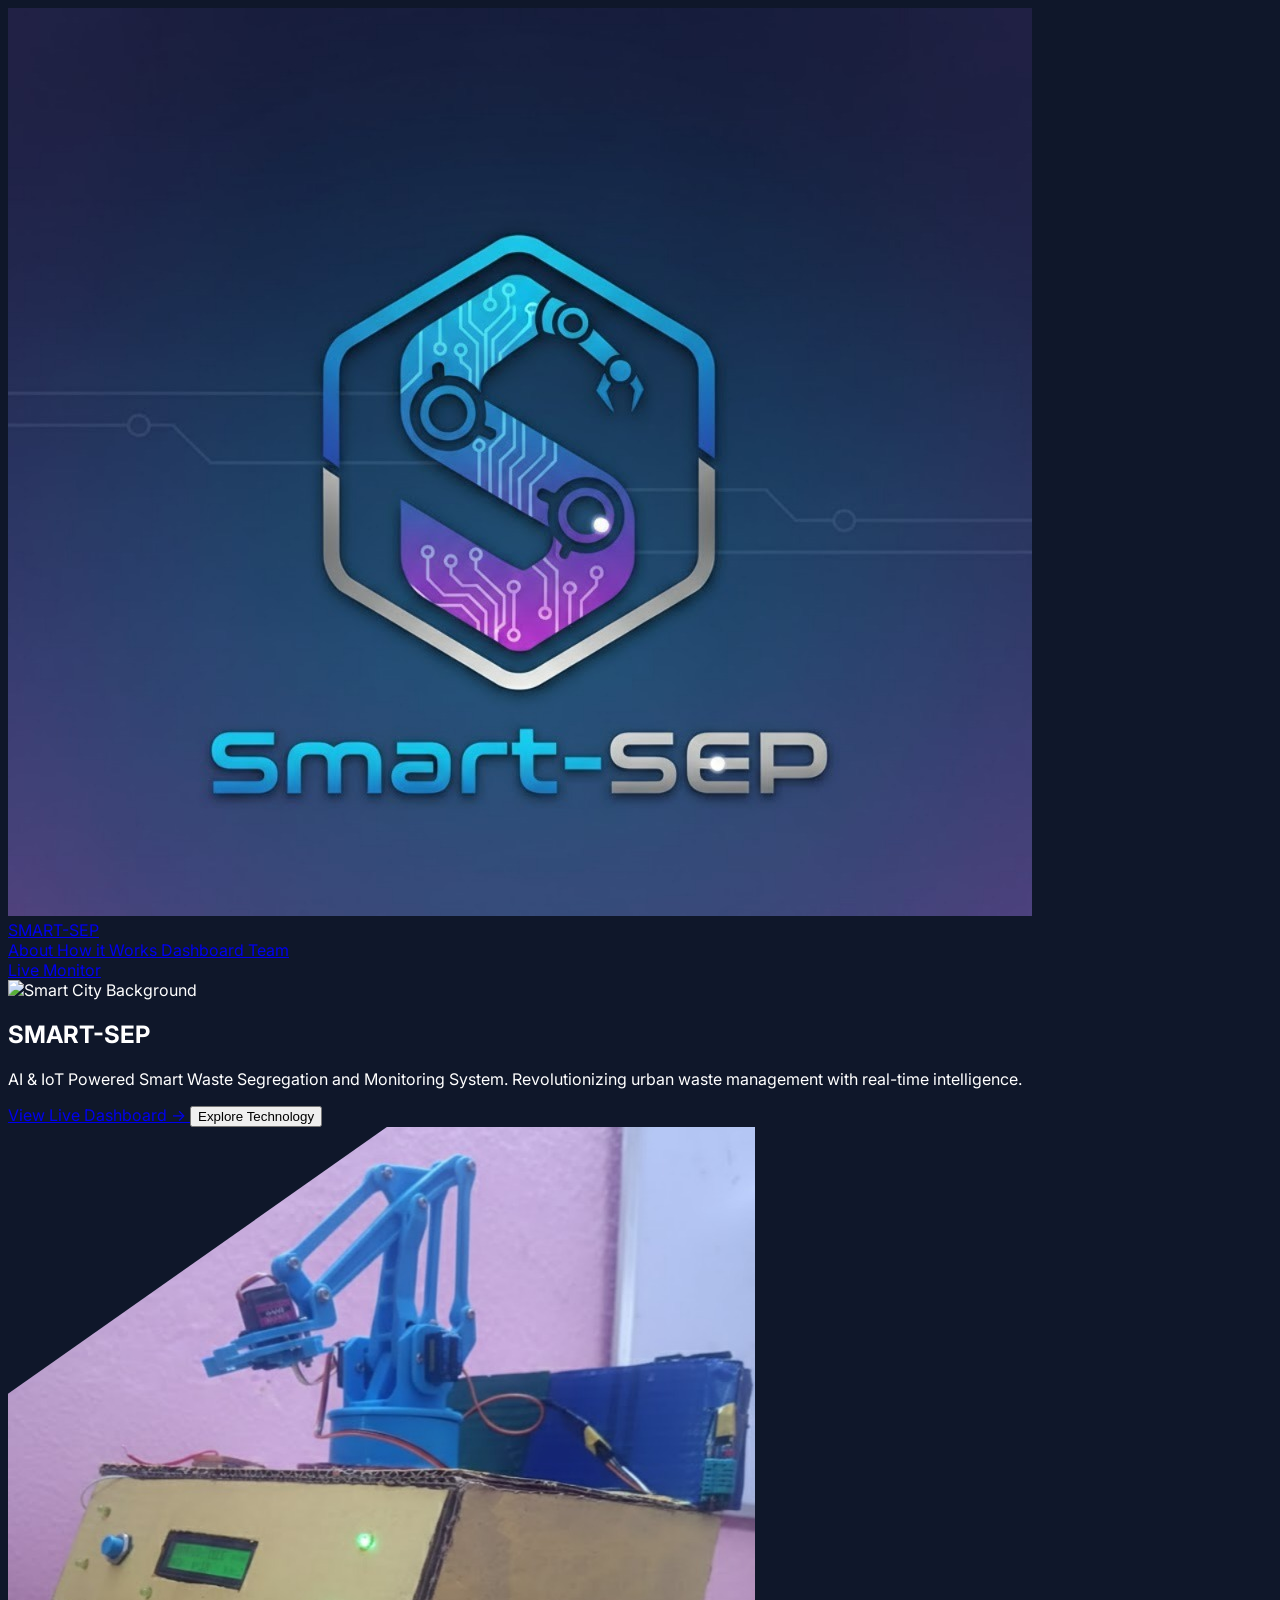
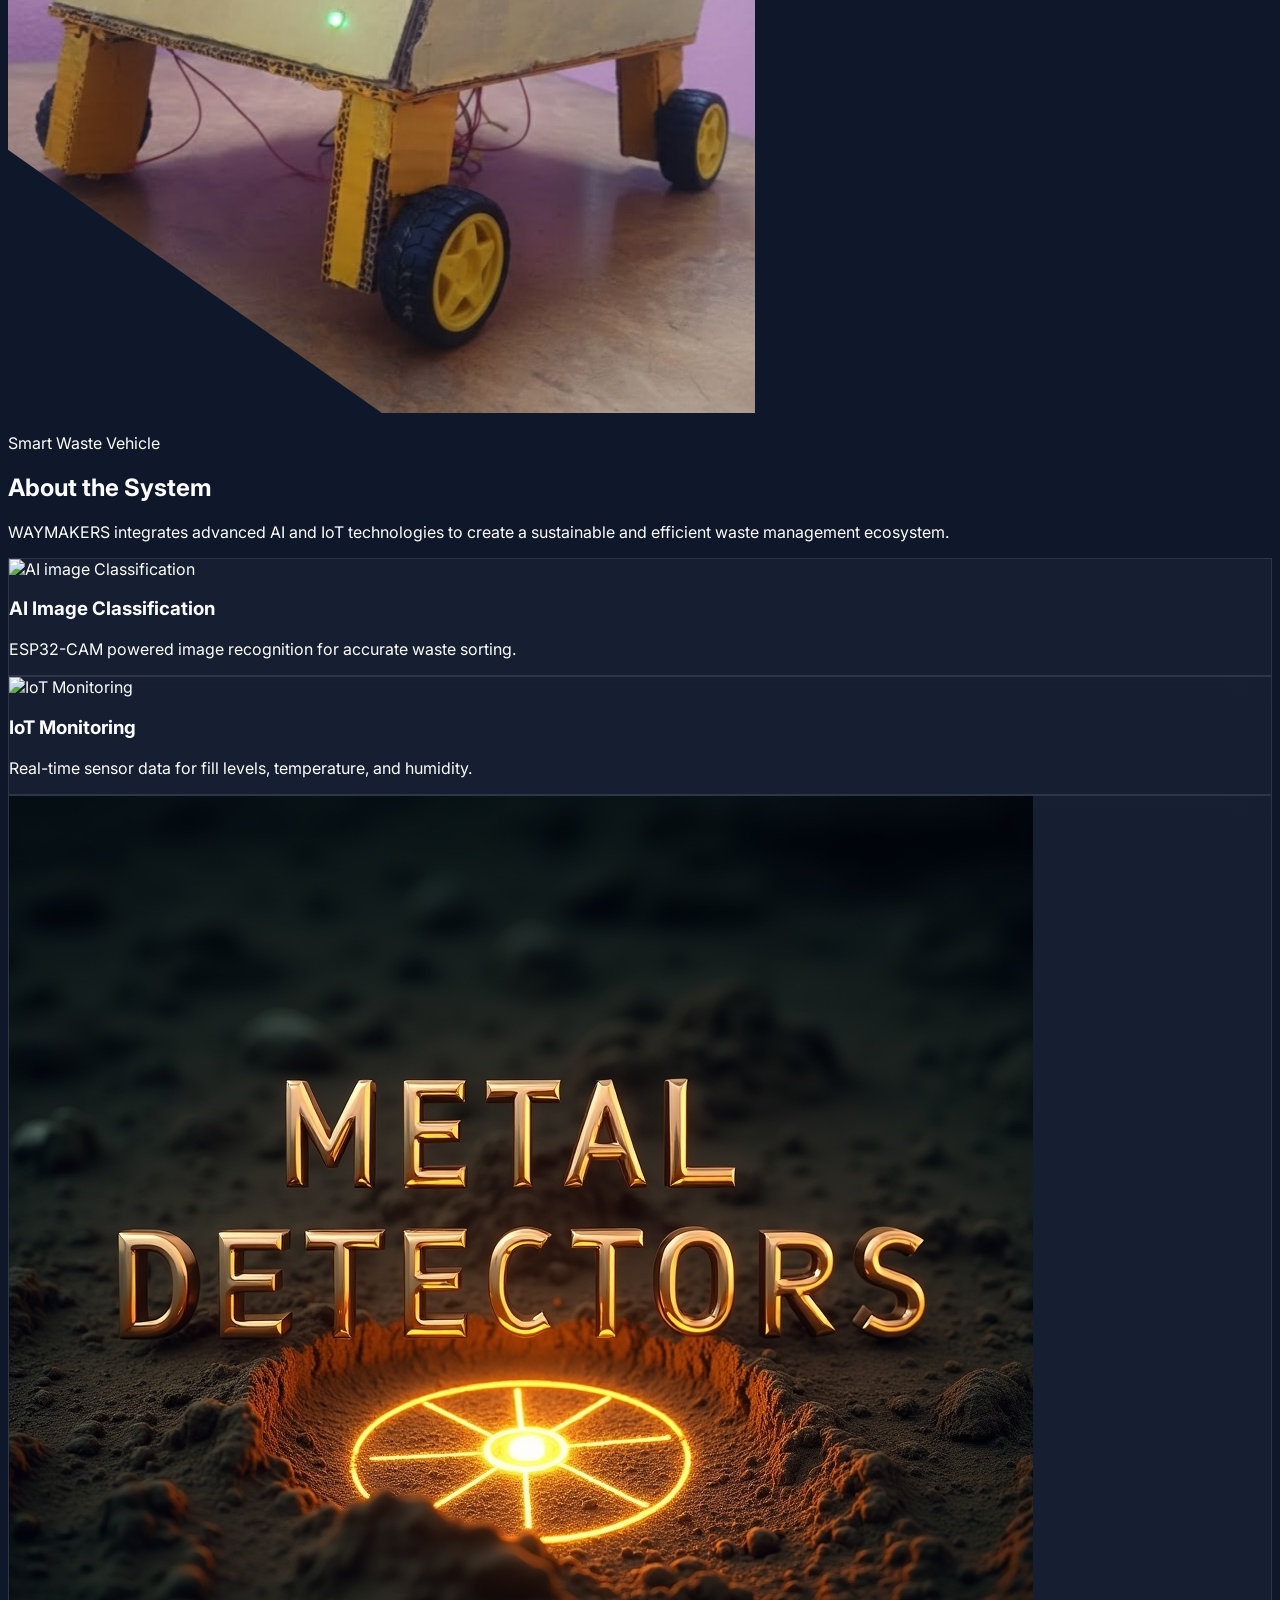
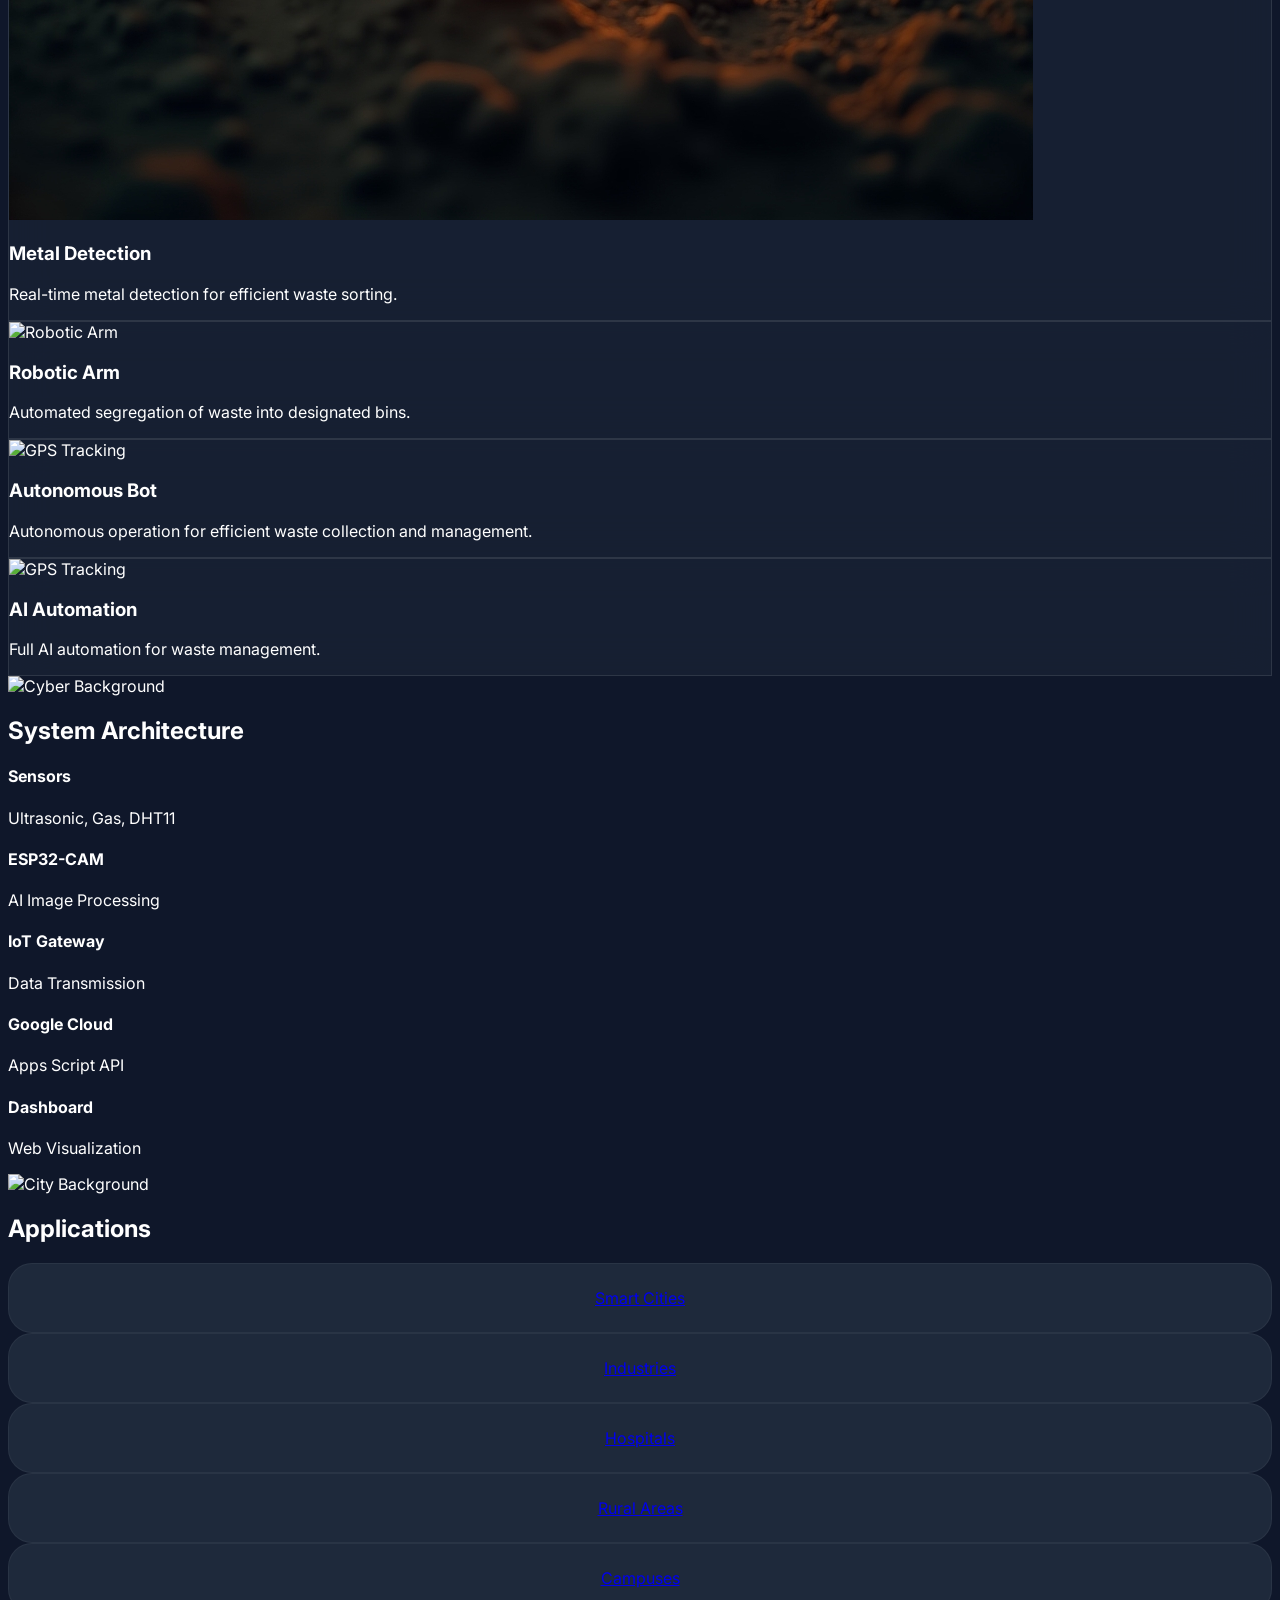
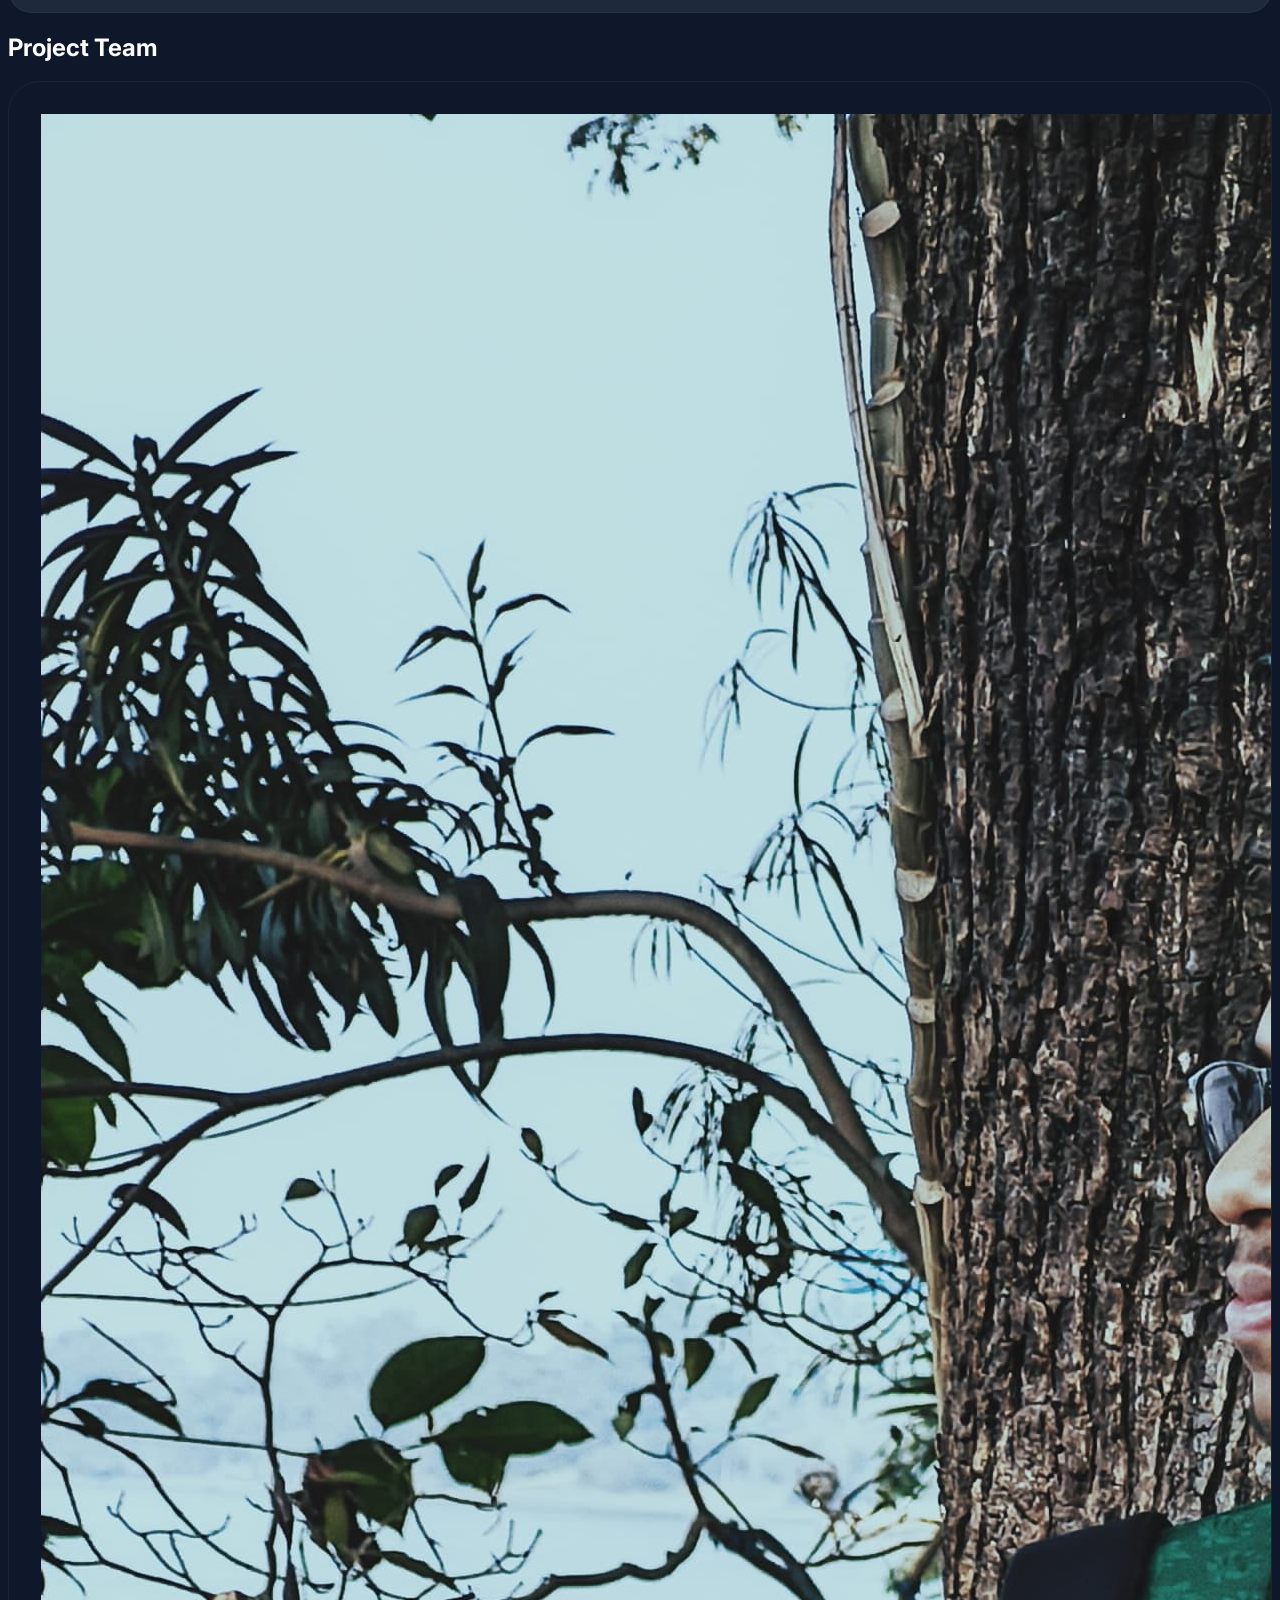
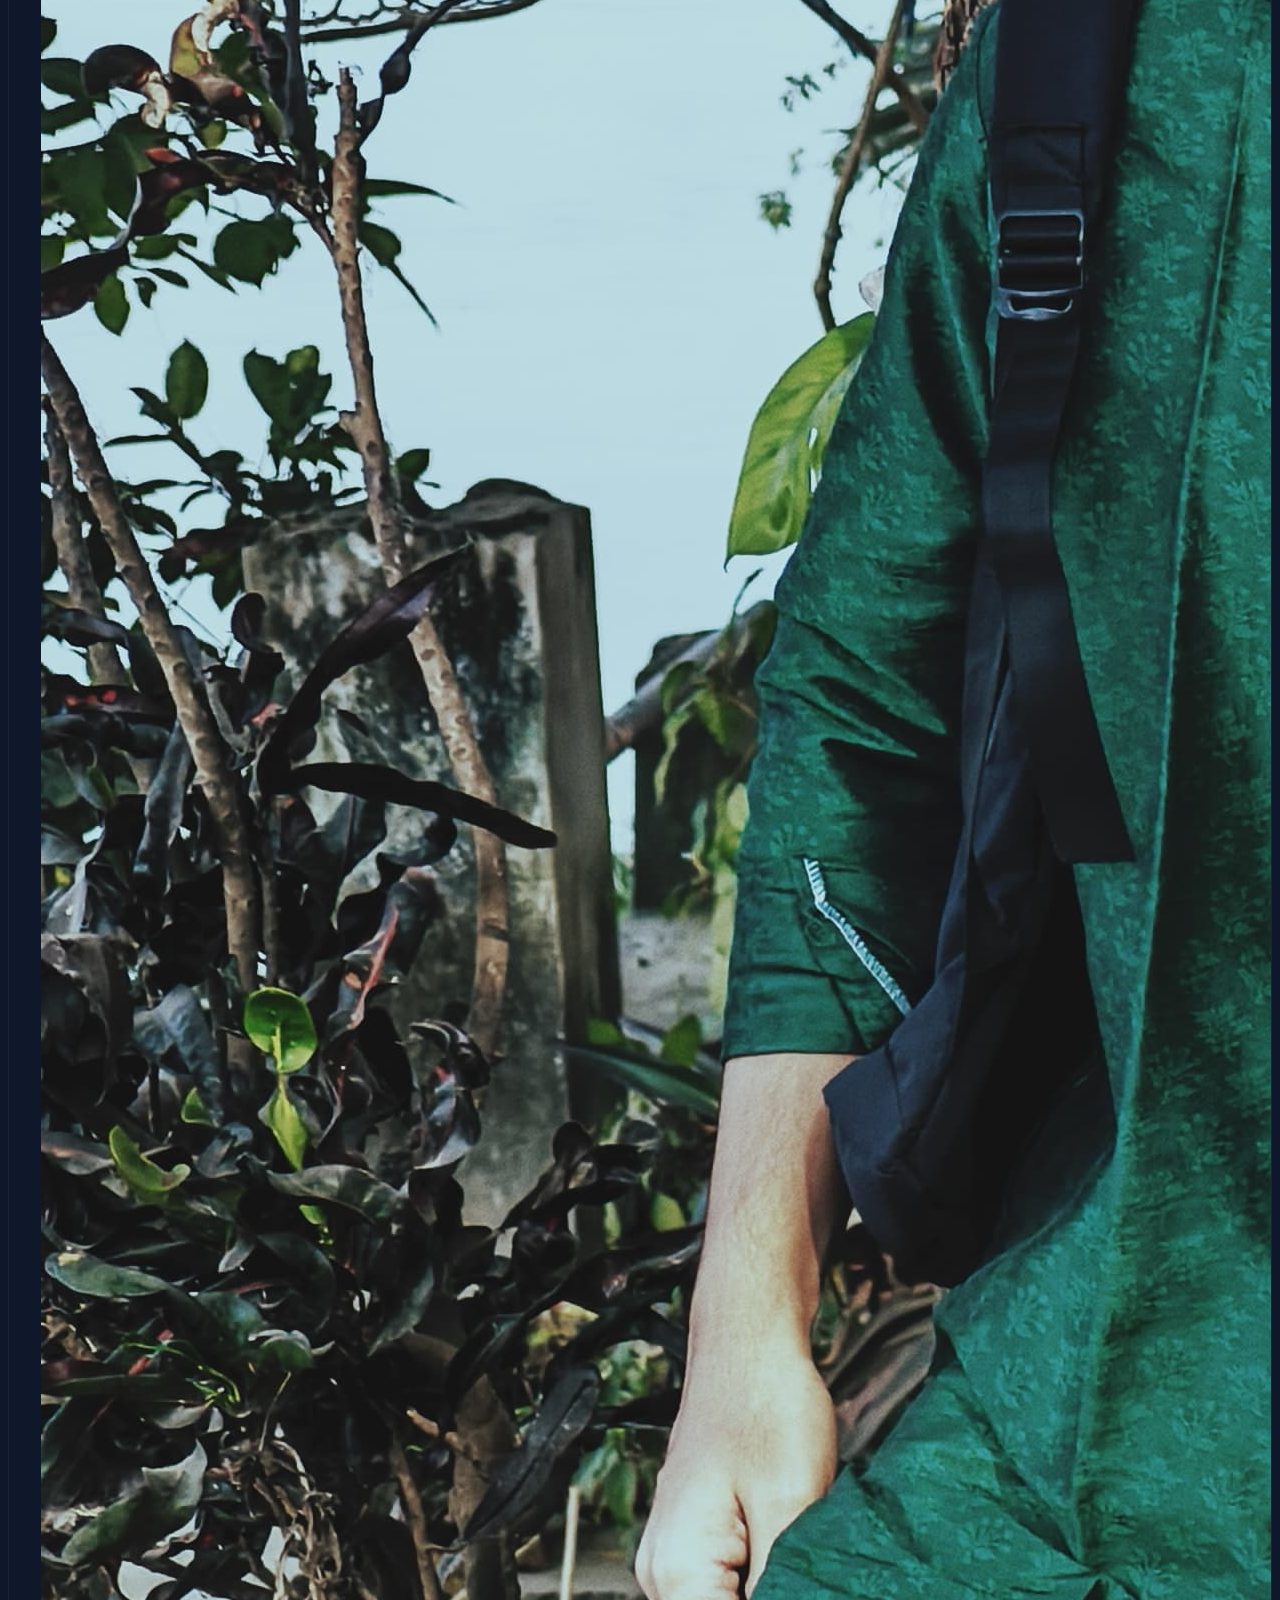
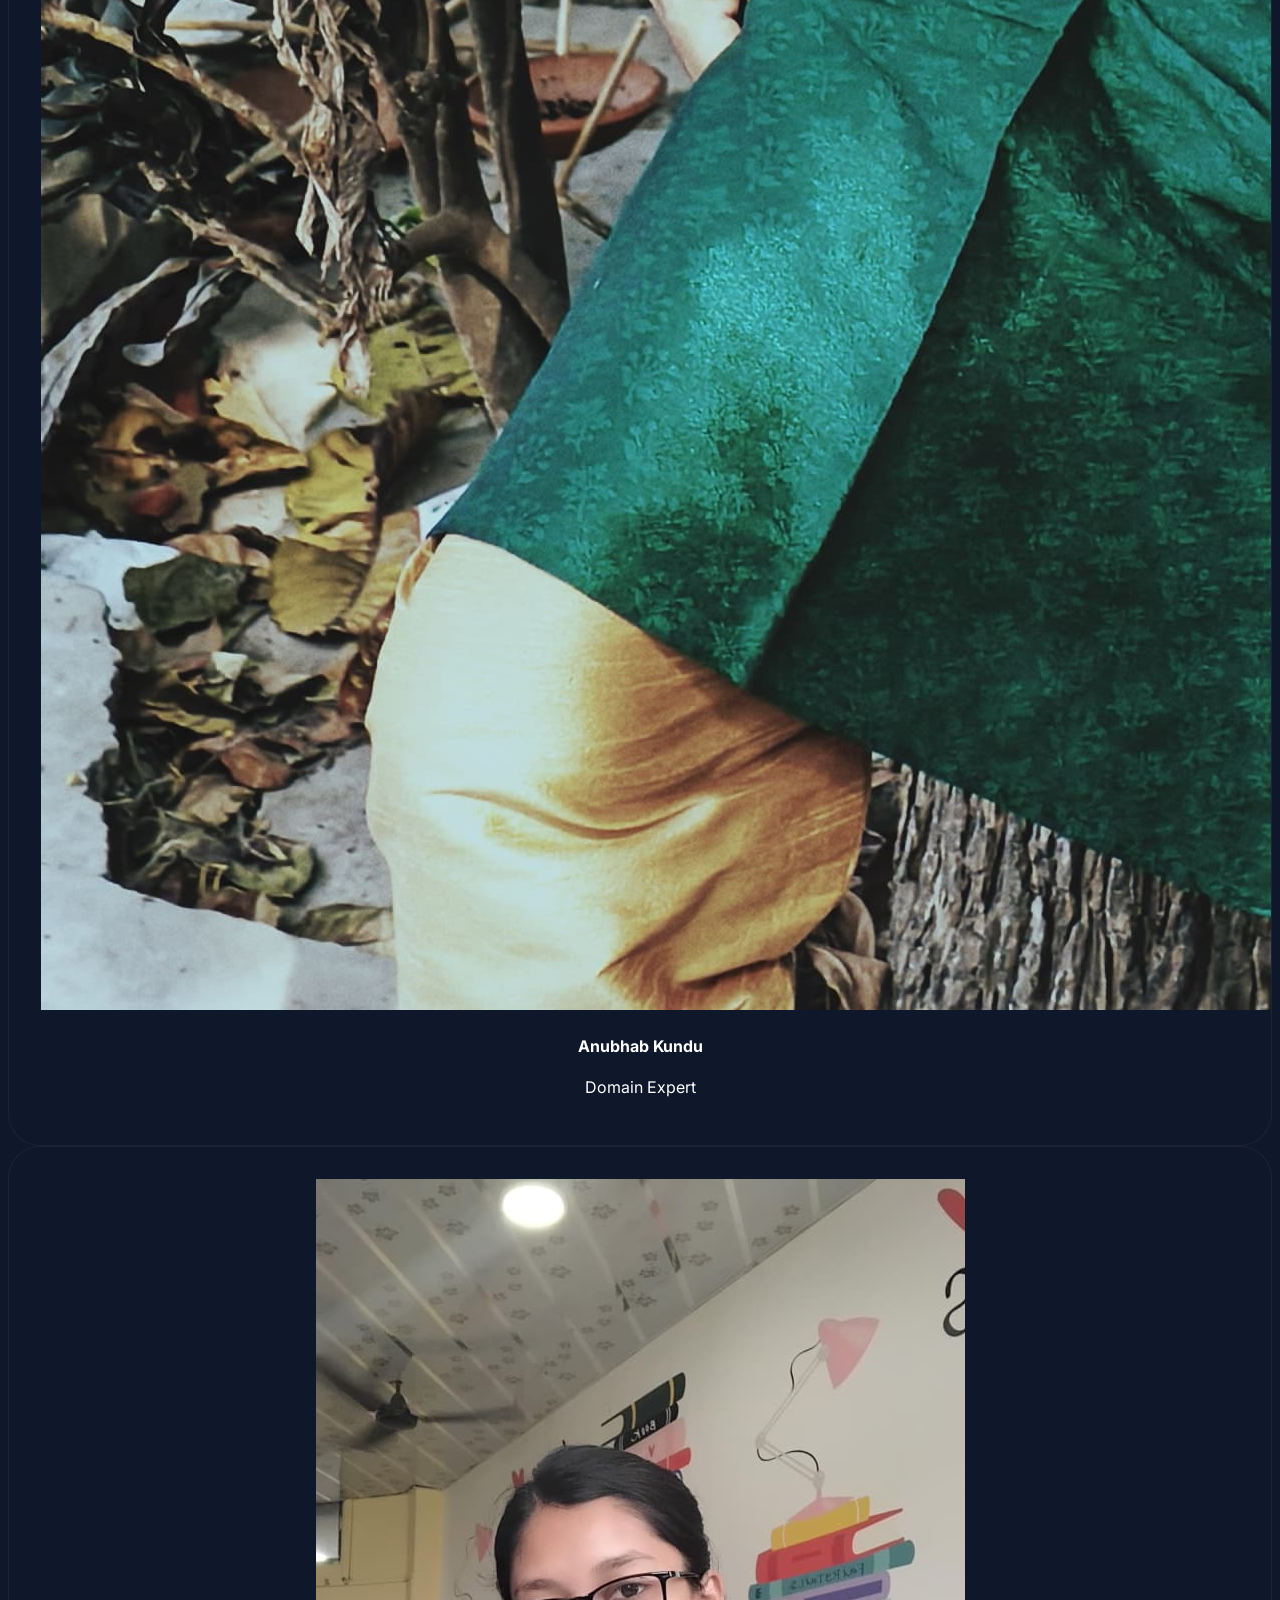
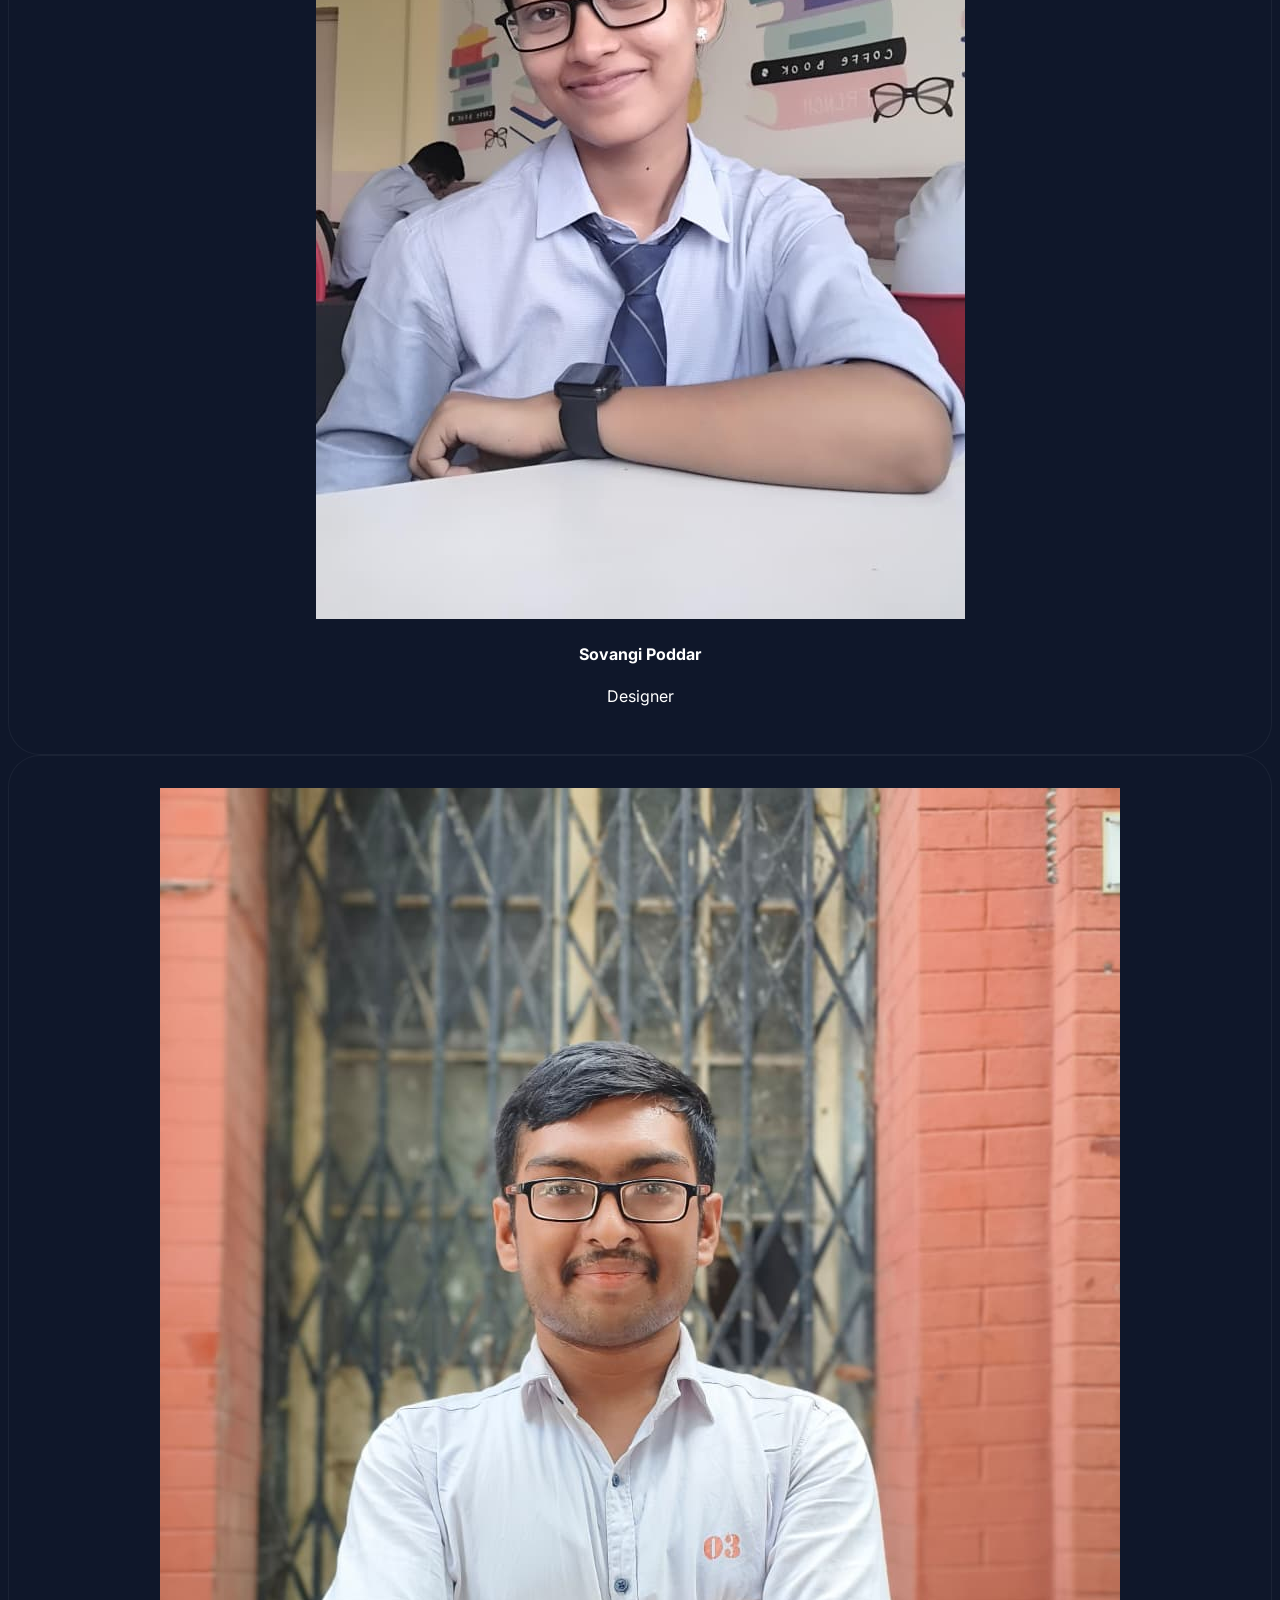
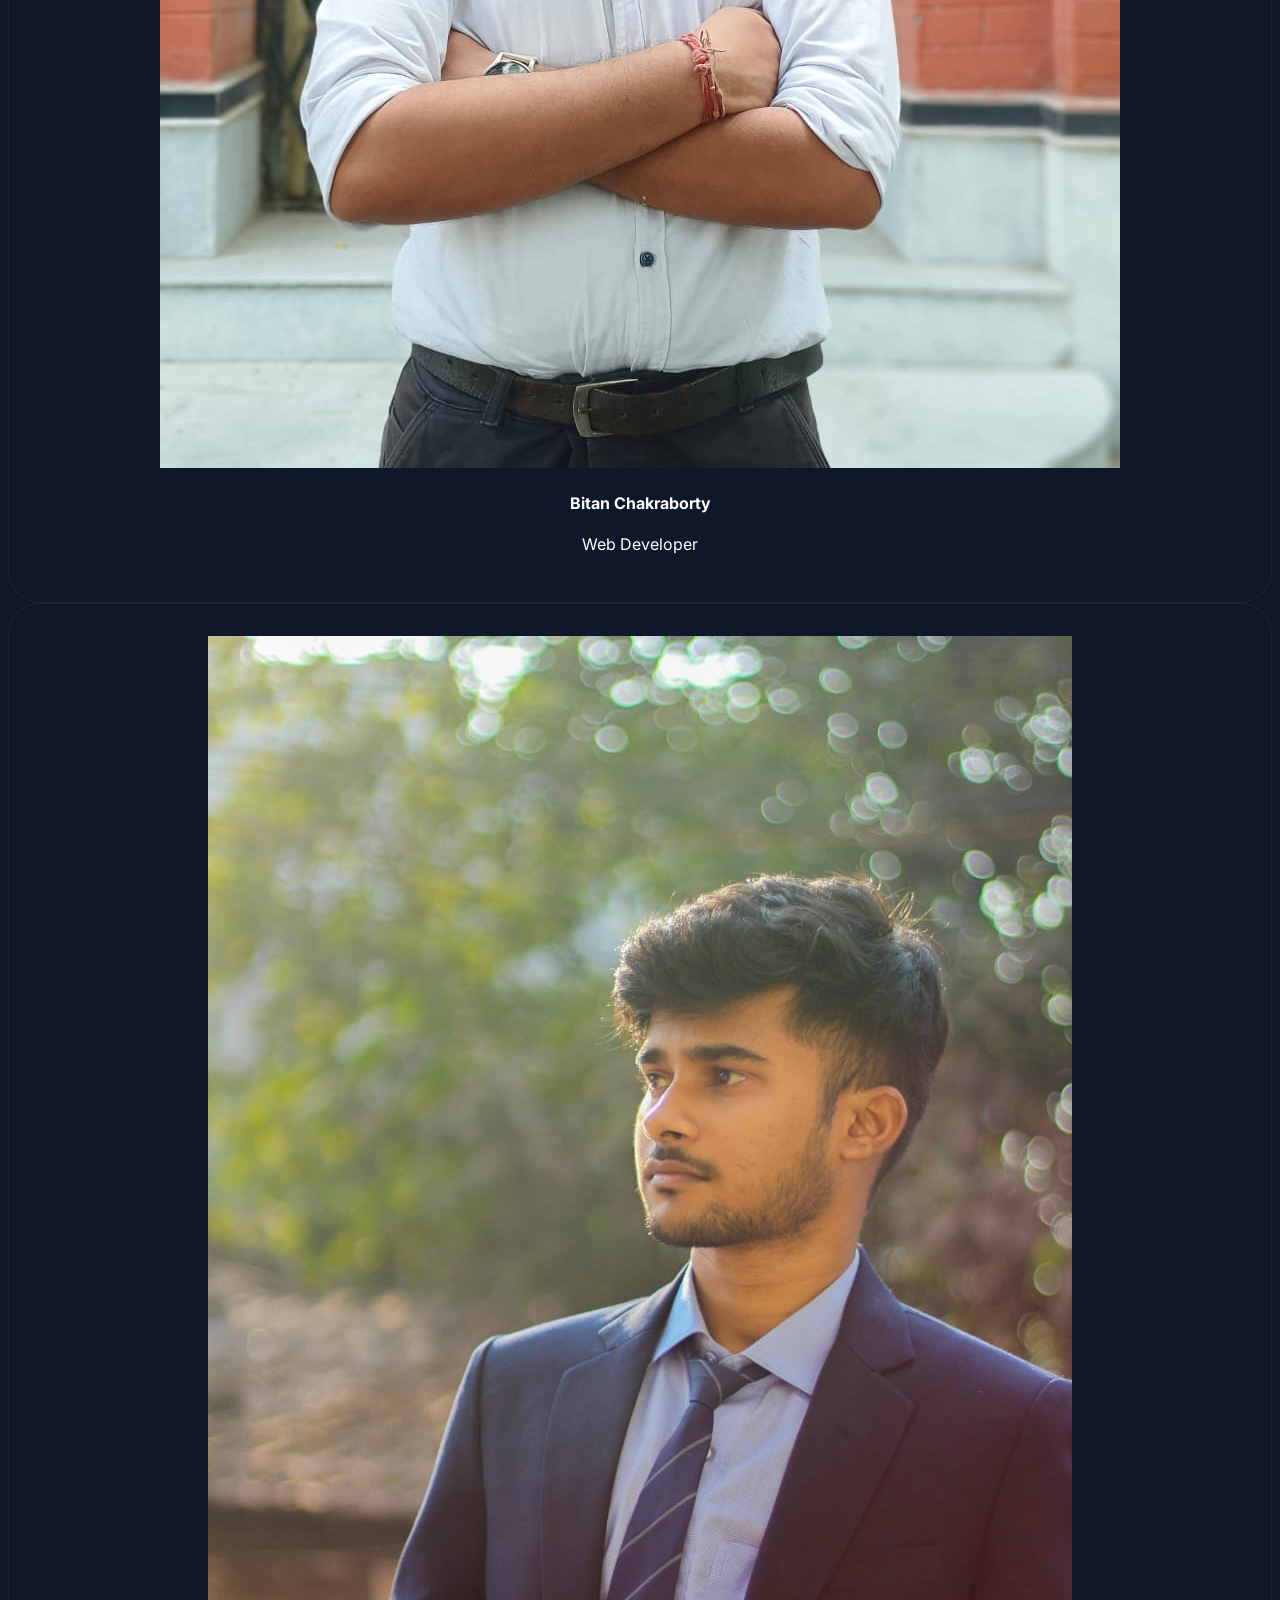
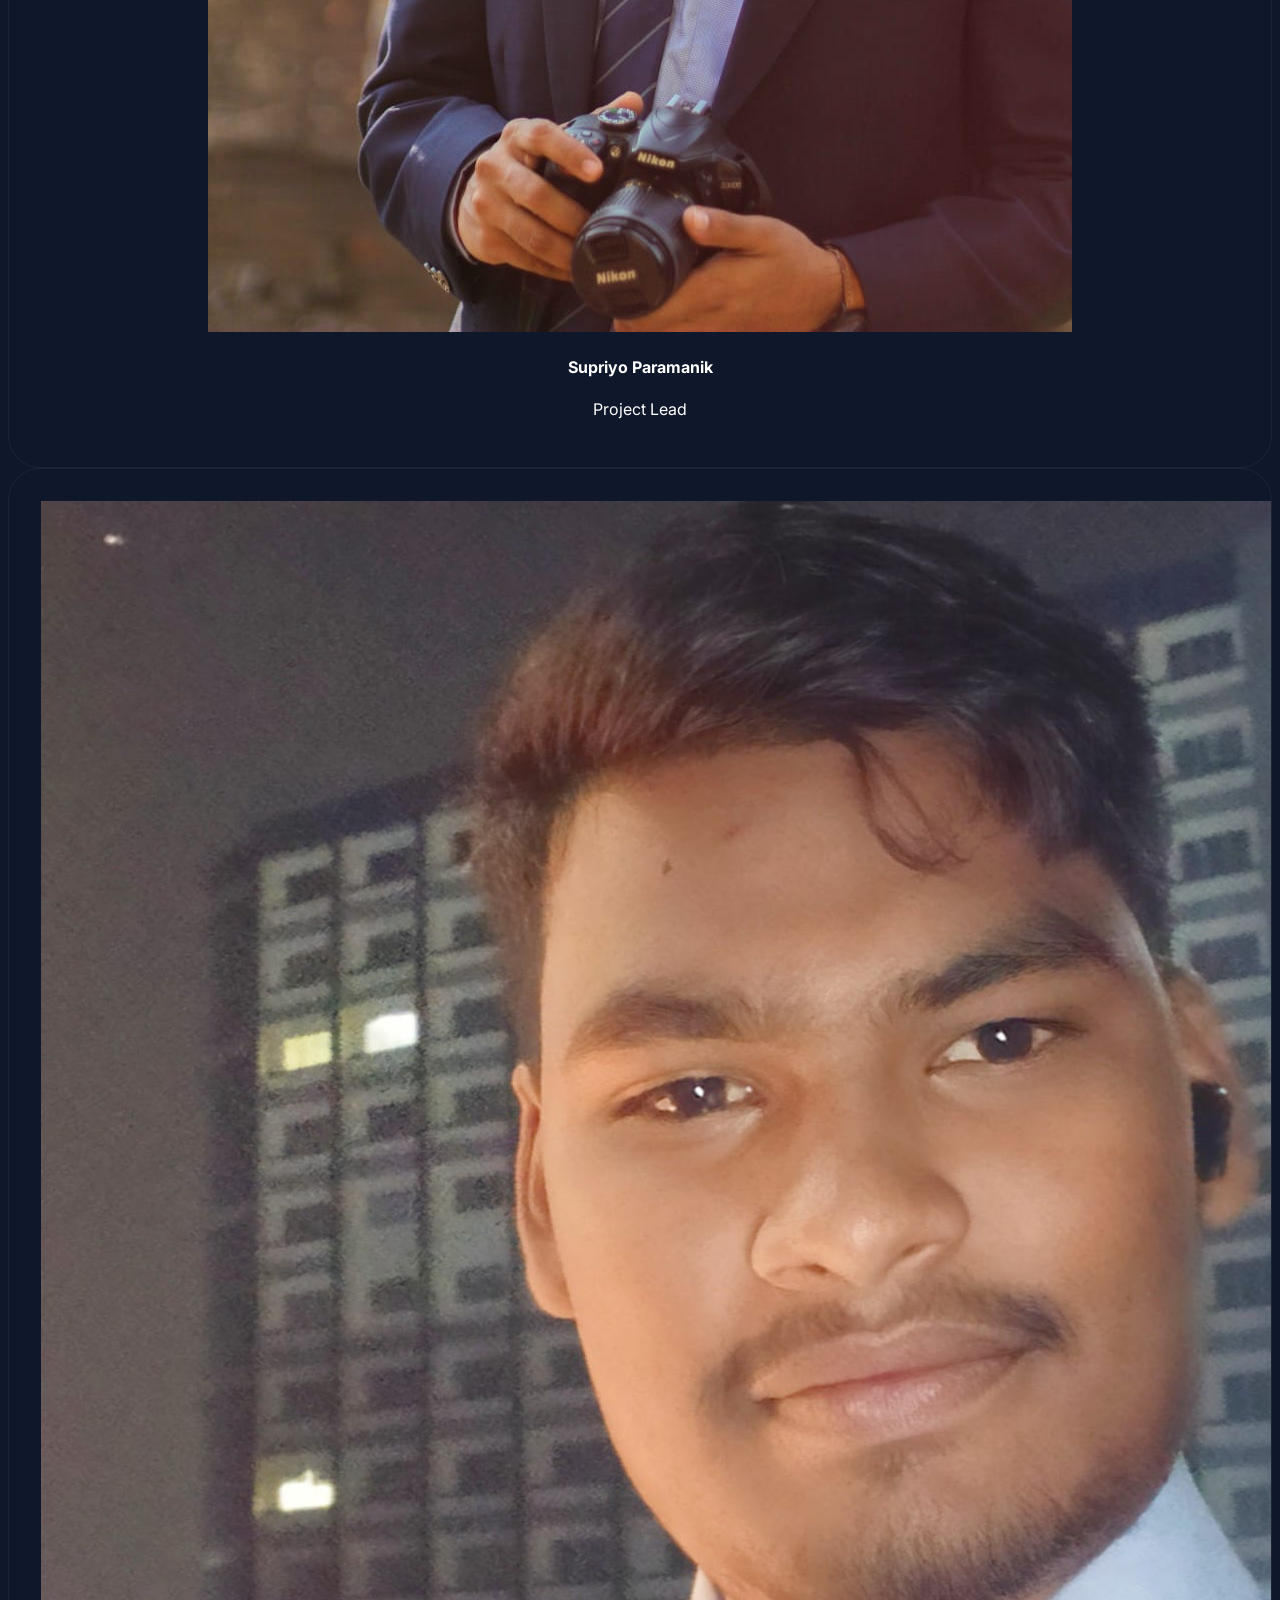
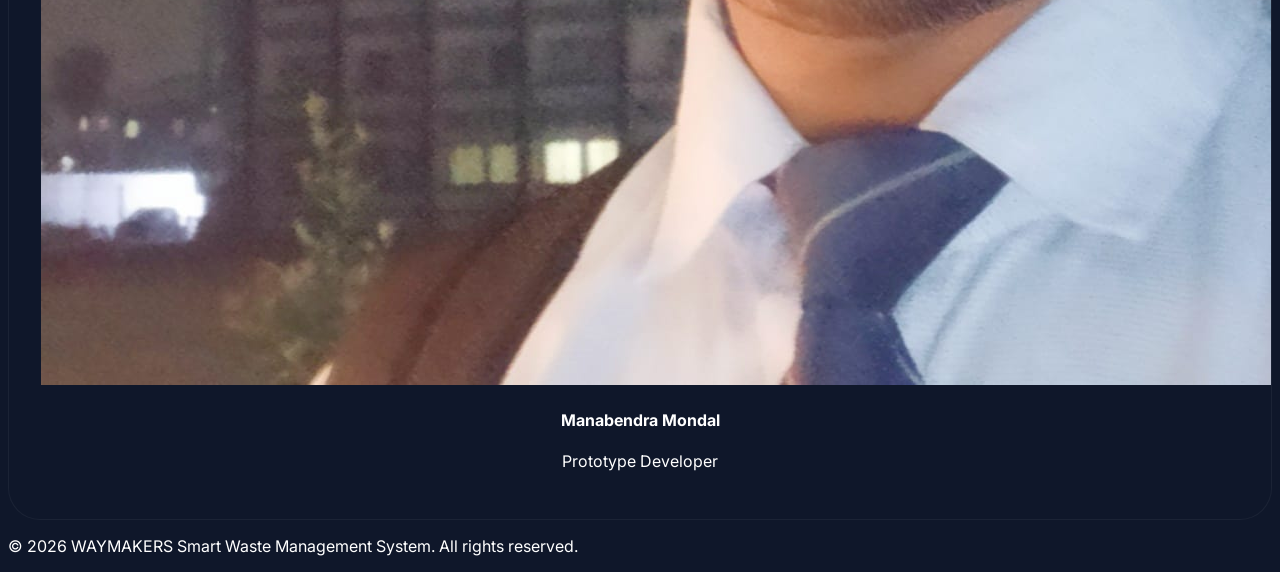
==== commit 96aa232f: "add" ====
--- a/index.html
+++ b/index.html
@@ -4,7 +4,8 @@
 <head>
     <meta charset="UTF-8">
     <meta name="viewport" content="width=device-width, initial-scale=1.0">
-    <title>WAYMAKERS | Smart Waste Management System</title>
+    <title>SMART-SEP | Smart Waste Management System</title>
+    <link rel="shortcut icon" href="image-assets/project-logo.jpeg" type="image/x-icon">
     <script src="https://cdn.tailwindcss.com"></script>
     <link href="https://fonts.googleapis.com/css2?family=Inter:wght@400;500;600;700;900&display=swap" rel="stylesheet">
     <script src="https://unpkg.com/lucide@latest"></script>
@@ -386,24 +387,24 @@
                             class="w-full h-full object-cover group-hover:scale-110 transition-transform duration-500">
                     </div>
                     <h4 class="font-black text-xl mb-1 tracking-tight">Anubhab Kundu</h4>
-                    <p class="text-[#22c55e] text-sm font-bold uppercase tracking-widest">Project Lead</p>
+                    <p class="text-[#22c55e] text-sm font-bold uppercase tracking-widest">Domain Expert</p>
                 </div>
                 <div class="team-member">
                     <div
                         class="w-28 h-28 bg-[#1e293b] rounded-full mx-auto mb-6 flex items-center justify-center border-2 border-white/10 group-hover:border-[#22c55e] transition-all duration-500 overflow-hidden shadow-2xl">
-                        <img src="assets/web.jpeg" alt="Sumit Pal"
+                        <img src="image-assets/sovangi.jpeg" alt="Sovangi Poddar"
                             class="w-full h-full object-cover group-hover:scale-110 transition-transform duration-500">
                     </div>
-                    <h4 class="font-black text-xl mb-1 tracking-tight">Sumit Pal</h4>
-                    <p class="text-[#22c55e] text-sm font-bold uppercase tracking-widest">IoT & Hardware Engineer</p>
+                    <h4 class="font-black text-xl mb-1 tracking-tight">Sovangi Poddar</h4>
+                    <p class="text-[#22c55e] text-sm font-bold uppercase tracking-widest">Designer</p>
                 </div>
                 <div class="team-member">
                     <div
                         class="w-28 h-28 bg-[#1e293b] rounded-full mx-auto mb-6 flex items-center justify-center border-2 border-white/10 group-hover:border-[#22c55e] transition-all duration-500 overflow-hidden shadow-2xl">
-                        <img src="assets/ml.jpeg" alt="Arijita Paria"
+                        <img src="image-assets/bitan.jpeg" alt="Bitan Chakraborty"
                             class="w-full h-full object-cover group-hover:scale-110 transition-transform duration-500">
                     </div>
-                    <h4 class="font-black text-xl mb-1 tracking-tight">Arijita Paria</h4>
+                    <h4 class="font-black text-xl mb-1 tracking-tight">Bitan Chakraborty</h4>
                     <p class="text-[#22c55e] text-sm font-bold uppercase tracking-widest">Web Developer</p>
                 </div>
                 <div class="team-member">
@@ -413,7 +414,16 @@
                             class="w-full h-full object-cover group-hover:scale-110 transition-transform duration-500">
                     </div>
                     <h4 class="font-black text-xl mb-1 tracking-tight">Supriyo Paramanik</h4>
-                    <p class="text-[#22c55e] text-sm font-bold uppercase tracking-widest">ML Engineer</p>
+                    <p class="text-[#22c55e] text-sm font-bold uppercase tracking-widest">Project Lead</p>
+                </div>
+                <div class="team-member">
+                    <div
+                        class="w-28 h-28 bg-[#1e293b] rounded-full mx-auto mb-6 flex items-center justify-center border-2 border-white/10 group-hover:border-[#22c55e] transition-all duration-500 overflow-hidden shadow-2xl">
+                        <img src="image-assets/manab.jpeg" alt="Manabendra Mondal"
+                            class="w-full h-full object-cover group-hover:scale-110 transition-transform duration-500">
+                    </div>
+                    <h4 class="font-black text-xl mb-1 tracking-tight">Manabendra Mondal</h4>
+                    <p class="text-[#22c55e] text-sm font-bold uppercase tracking-widest">Prototype Developer</p>
                 </div>
             </div>
         </div>
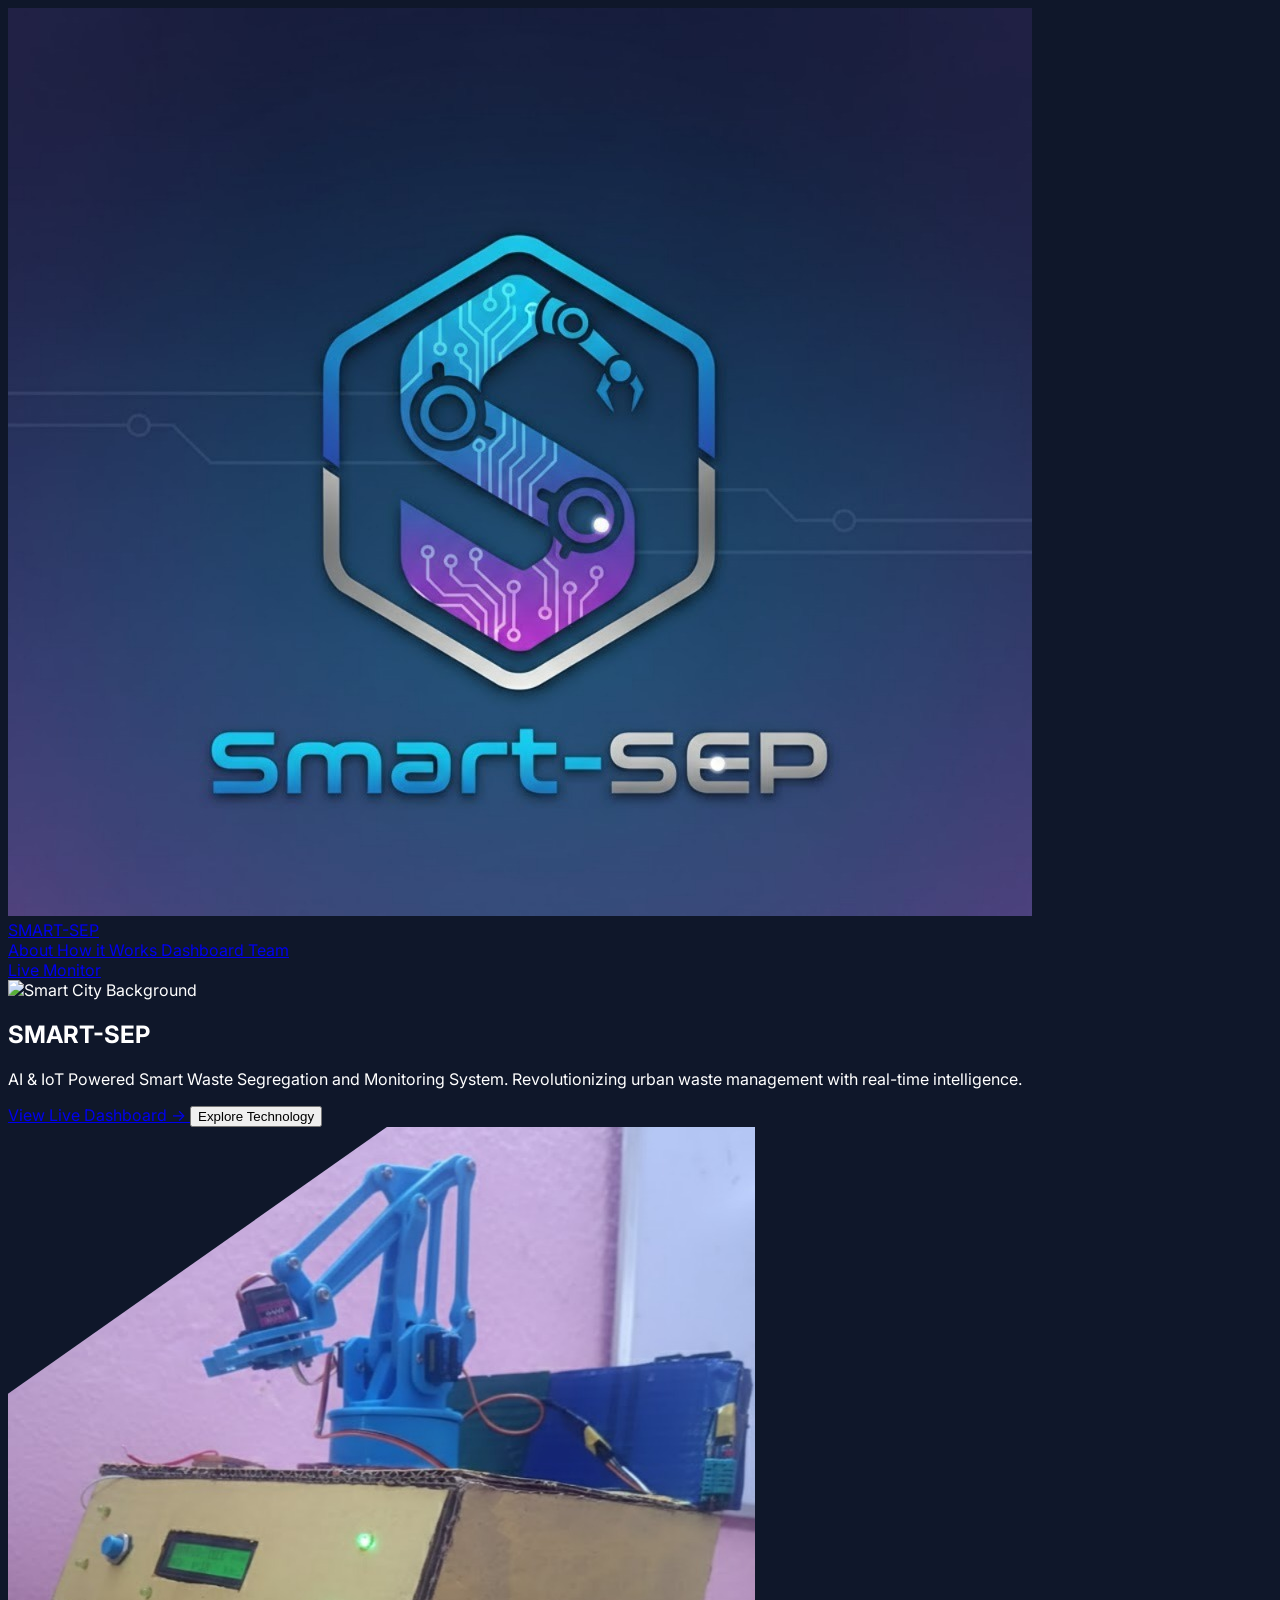
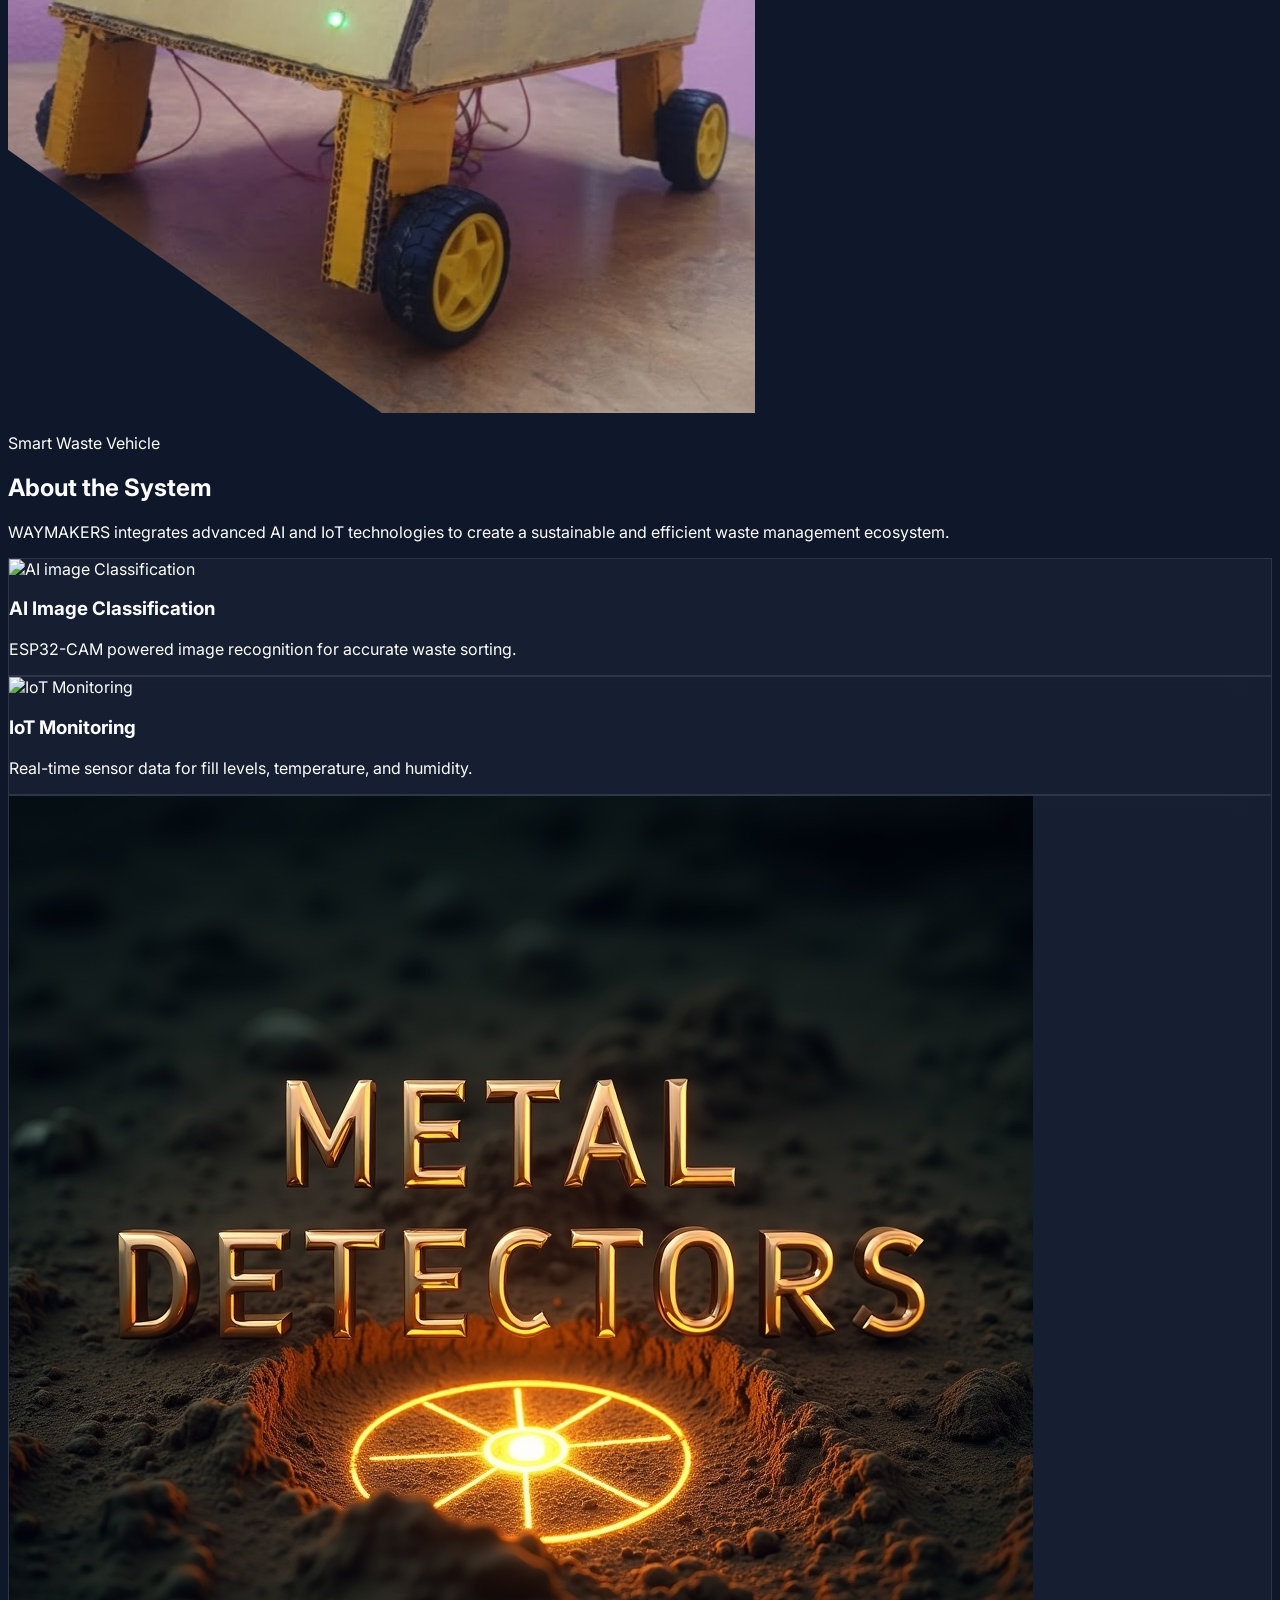
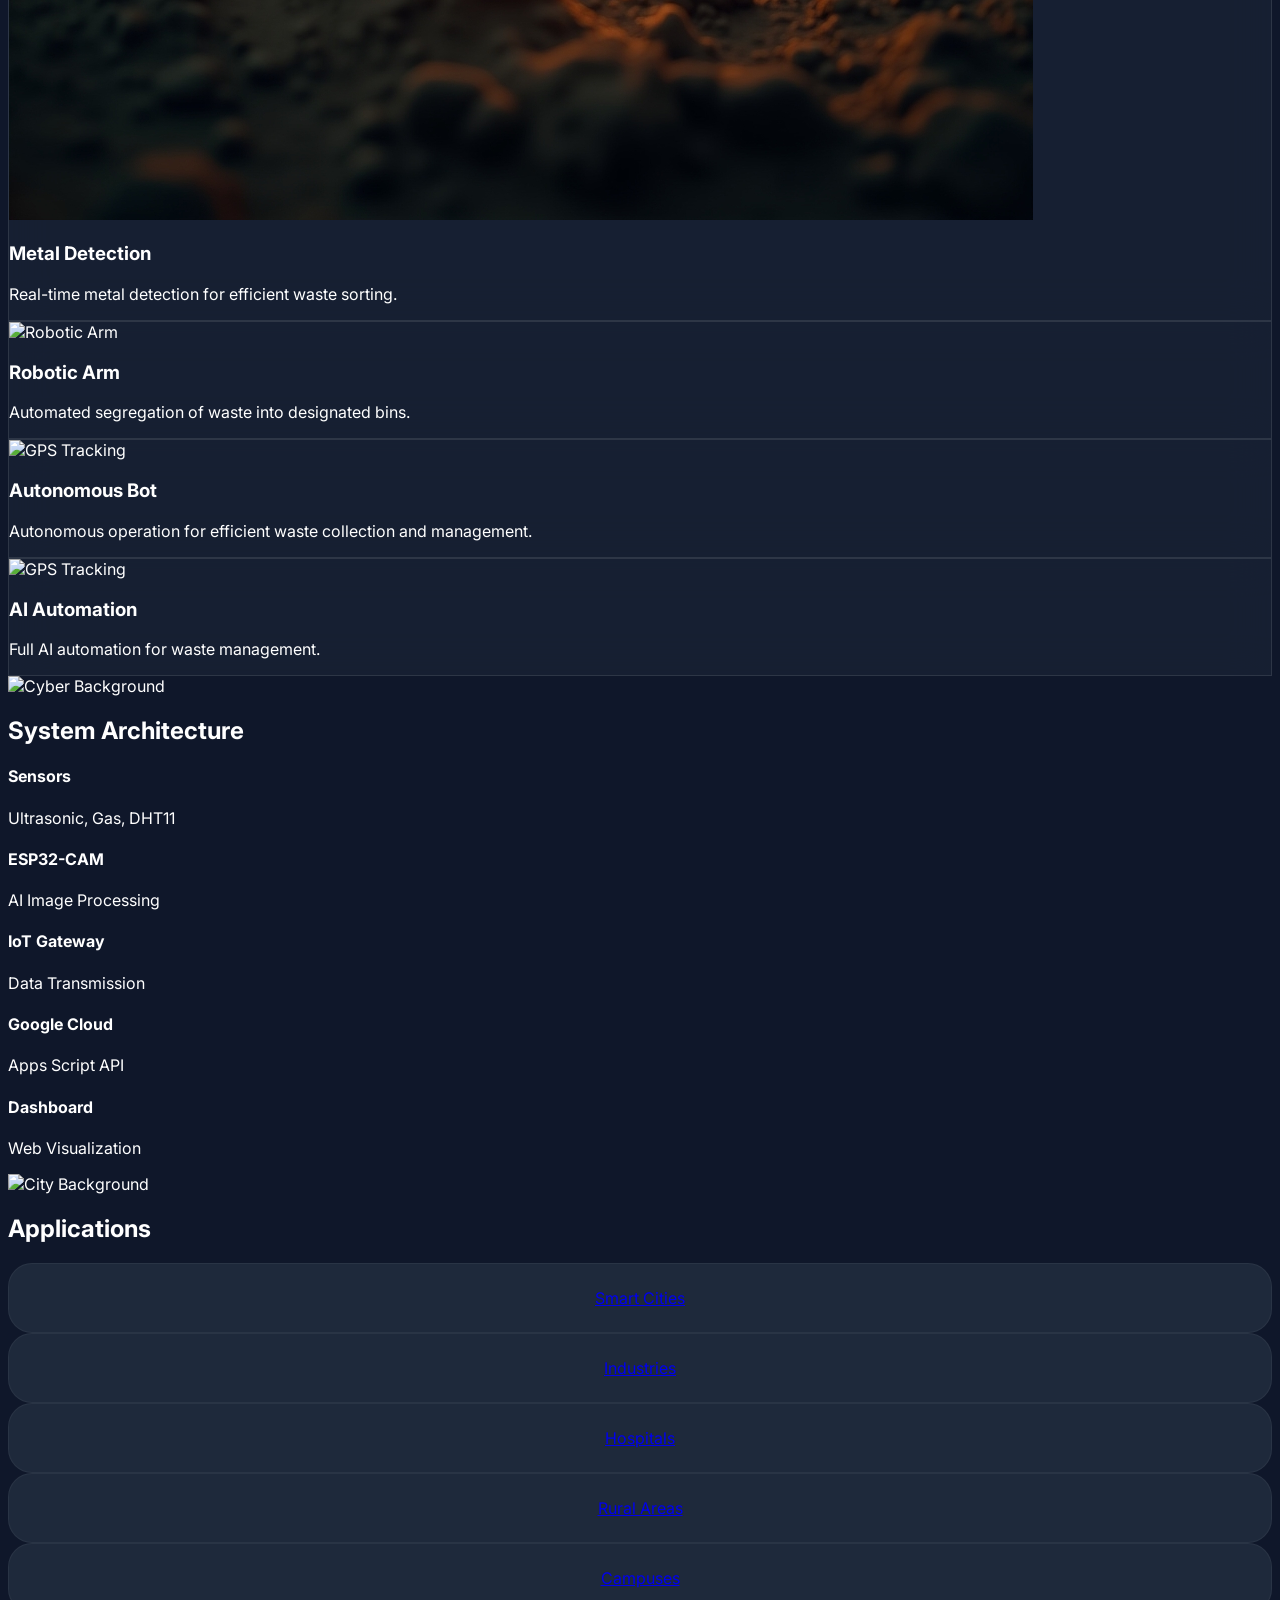
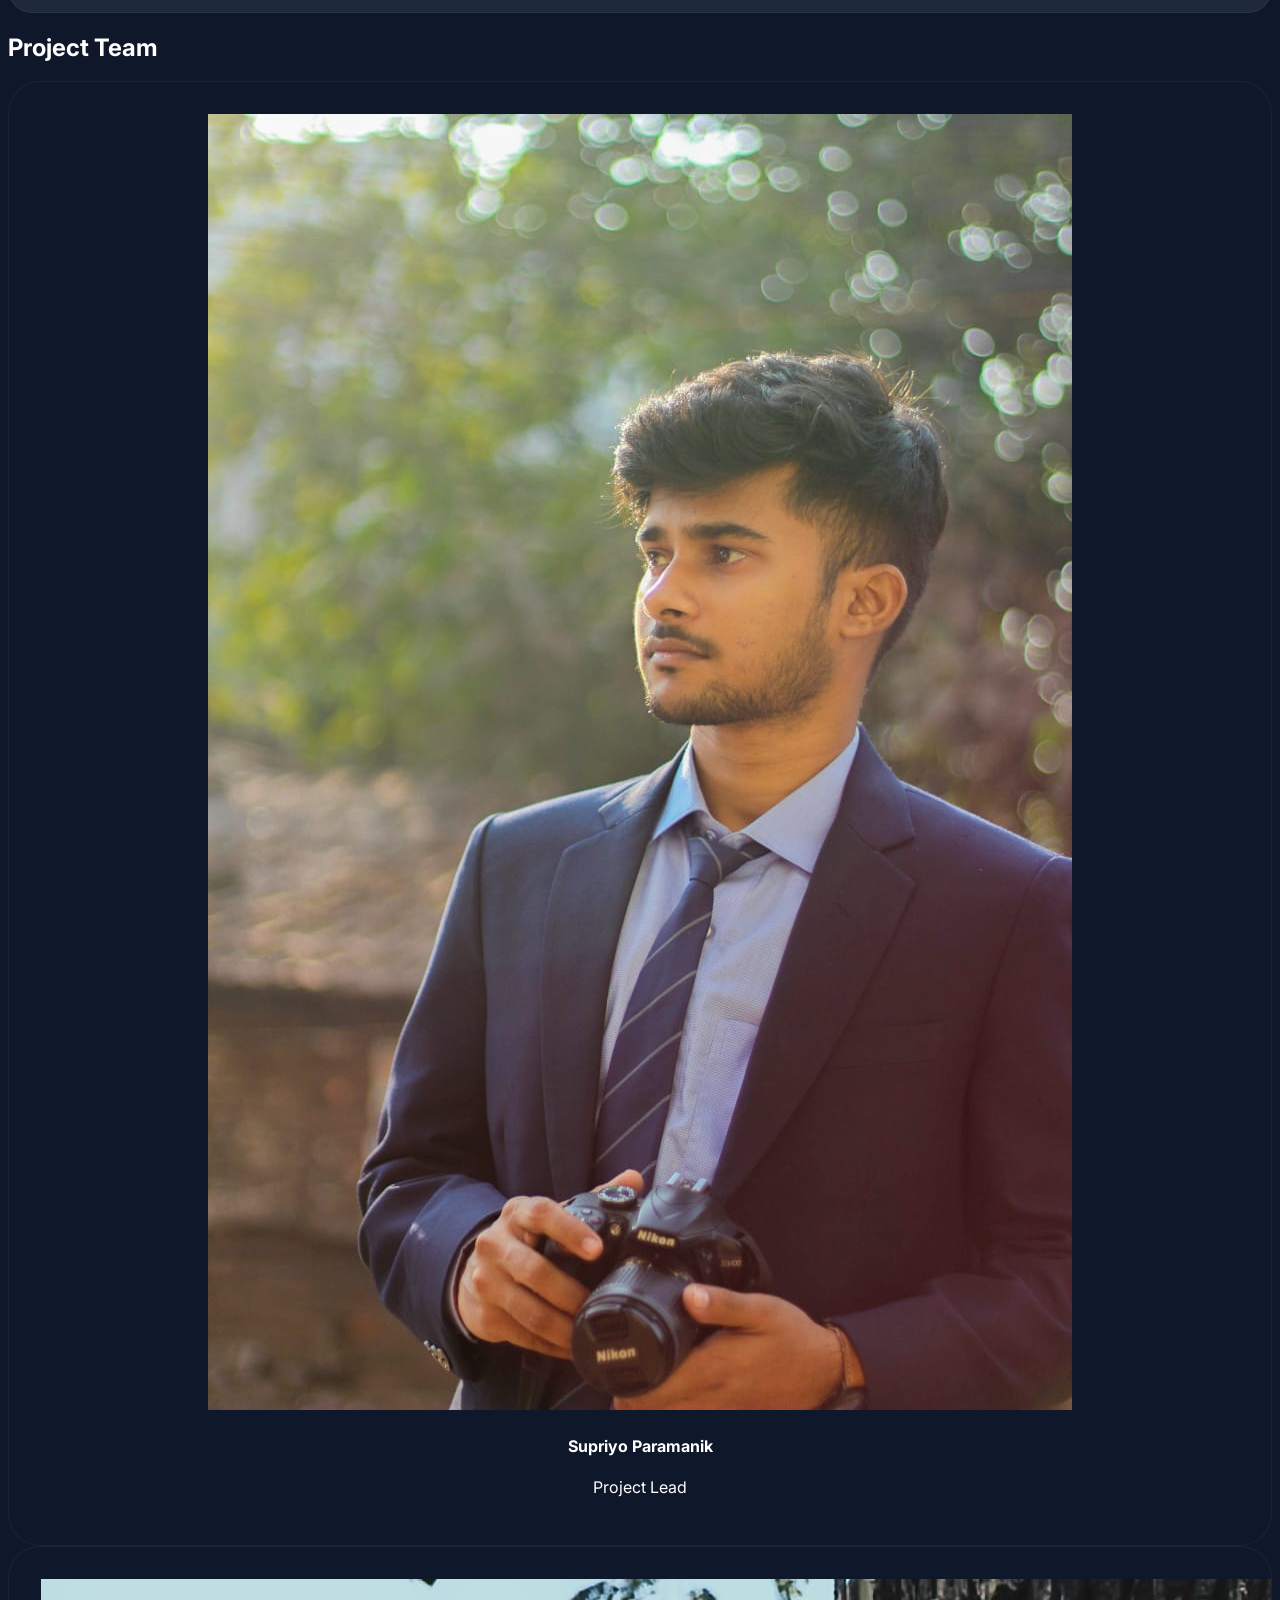
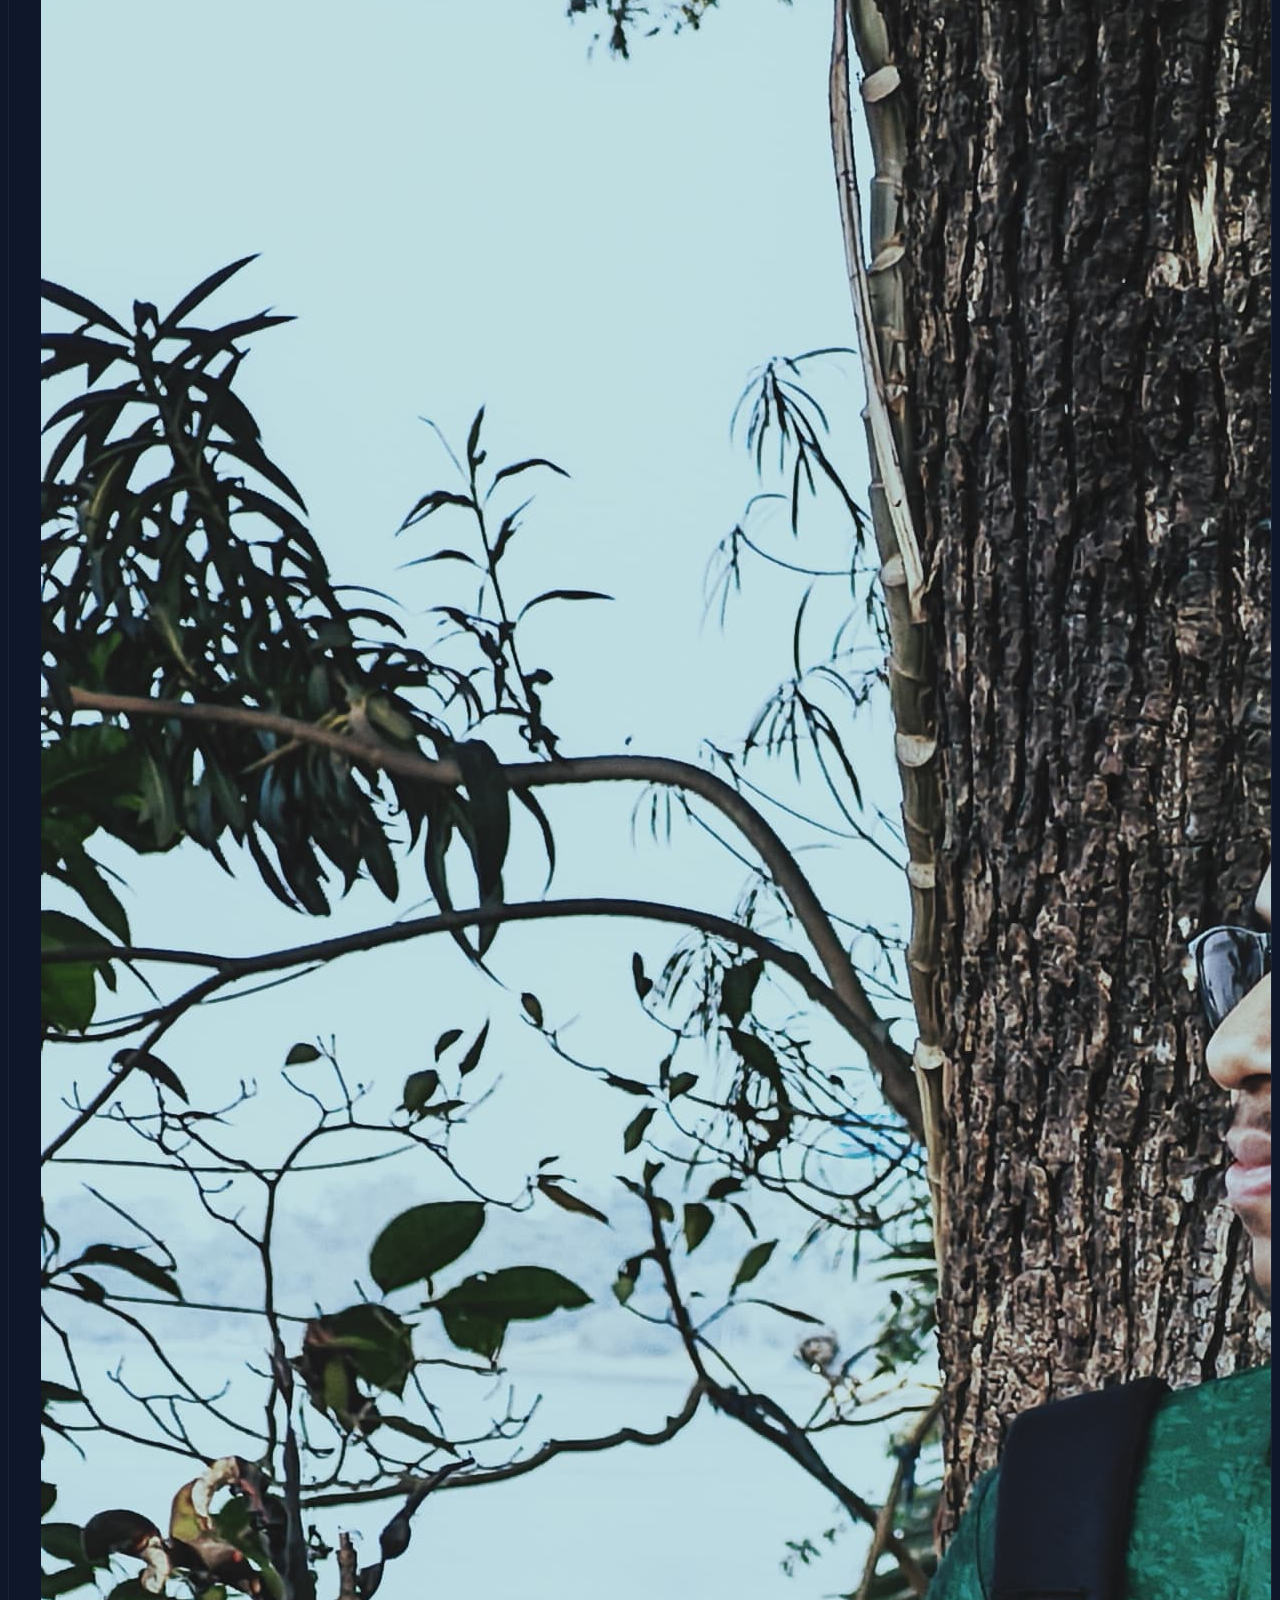
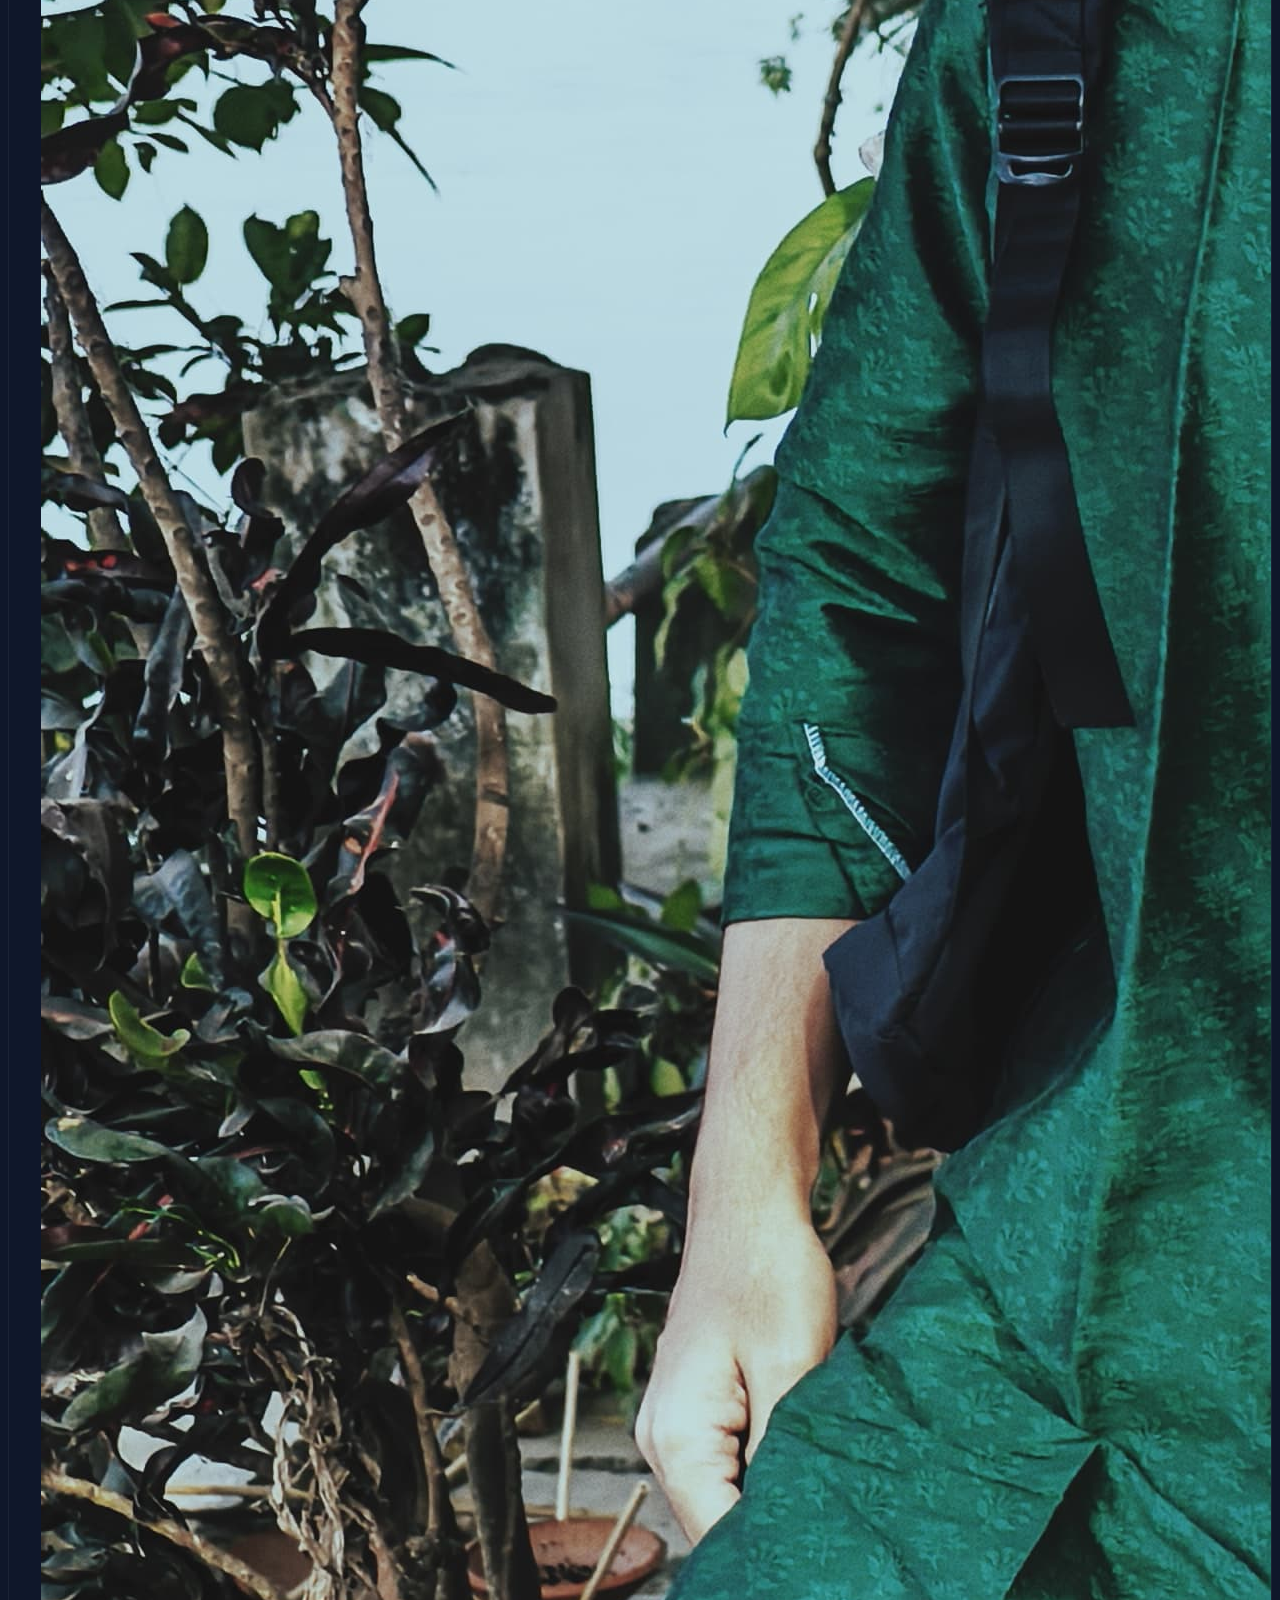
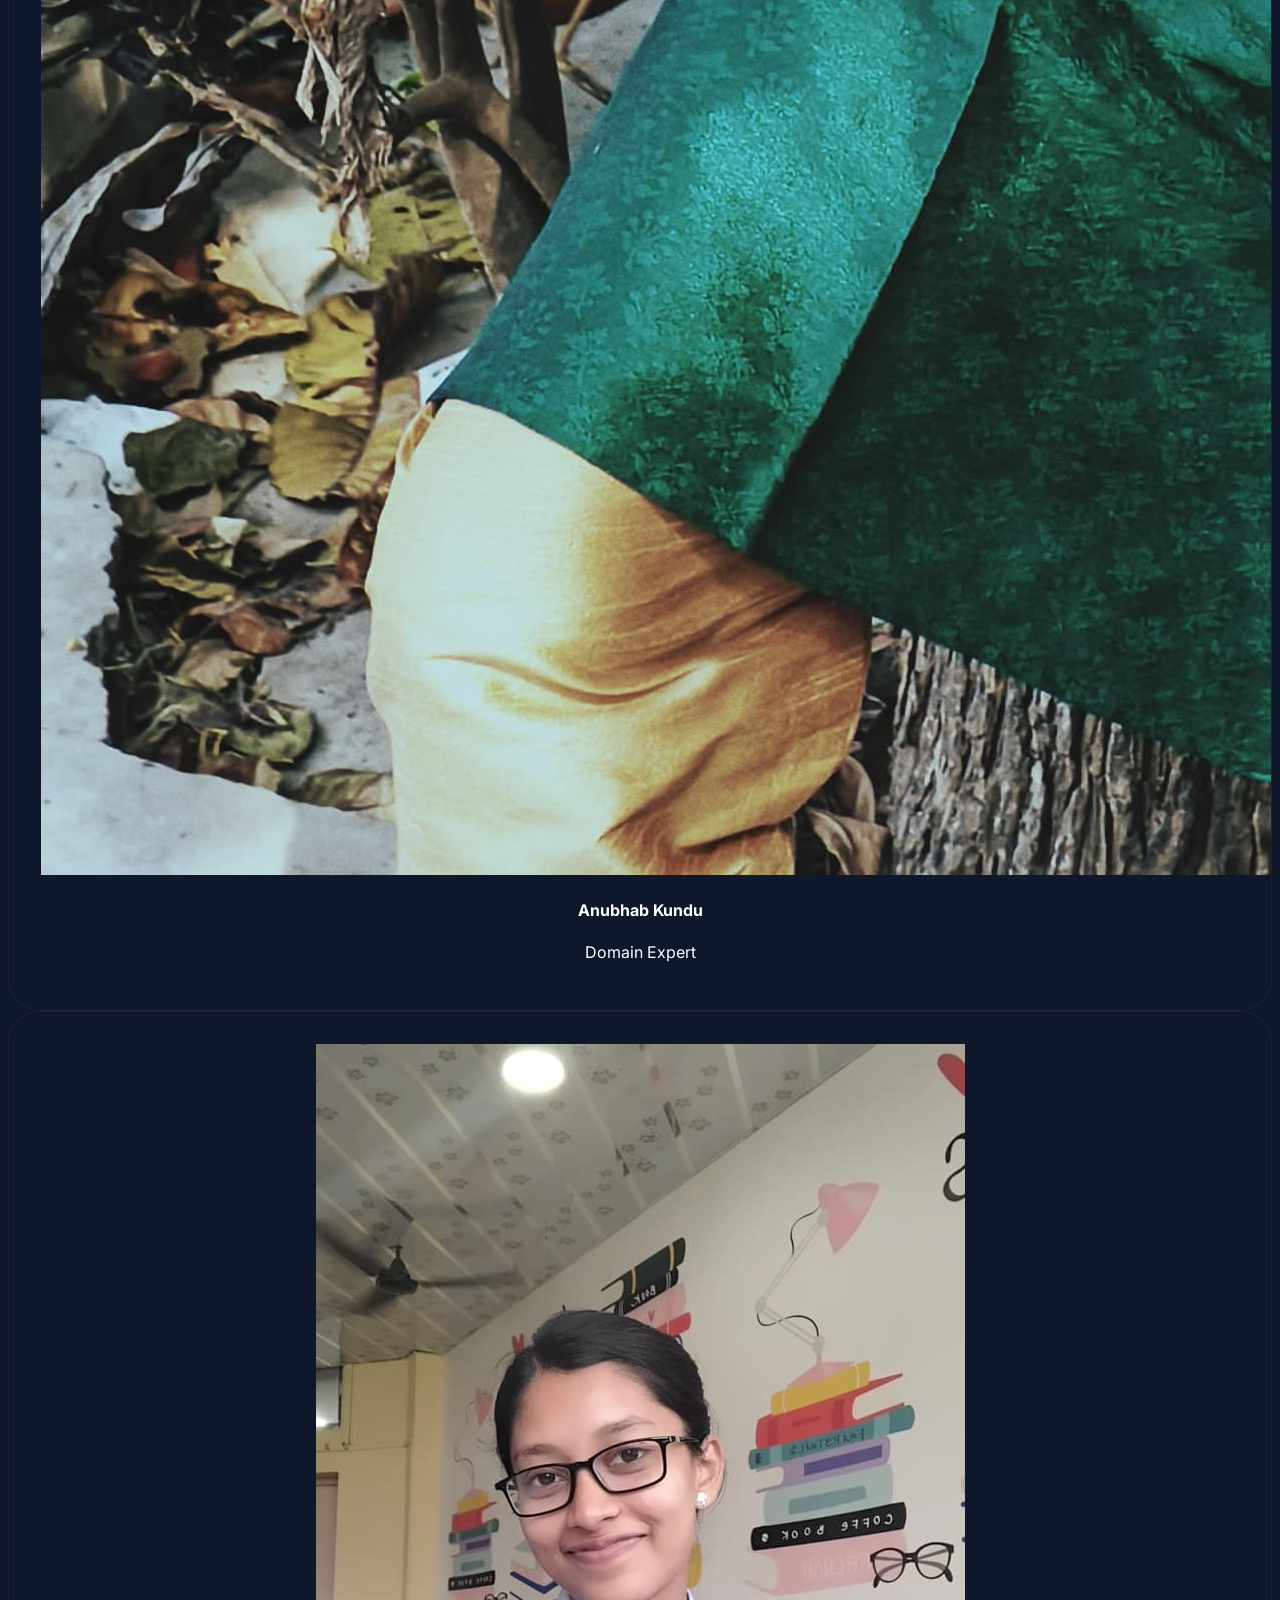
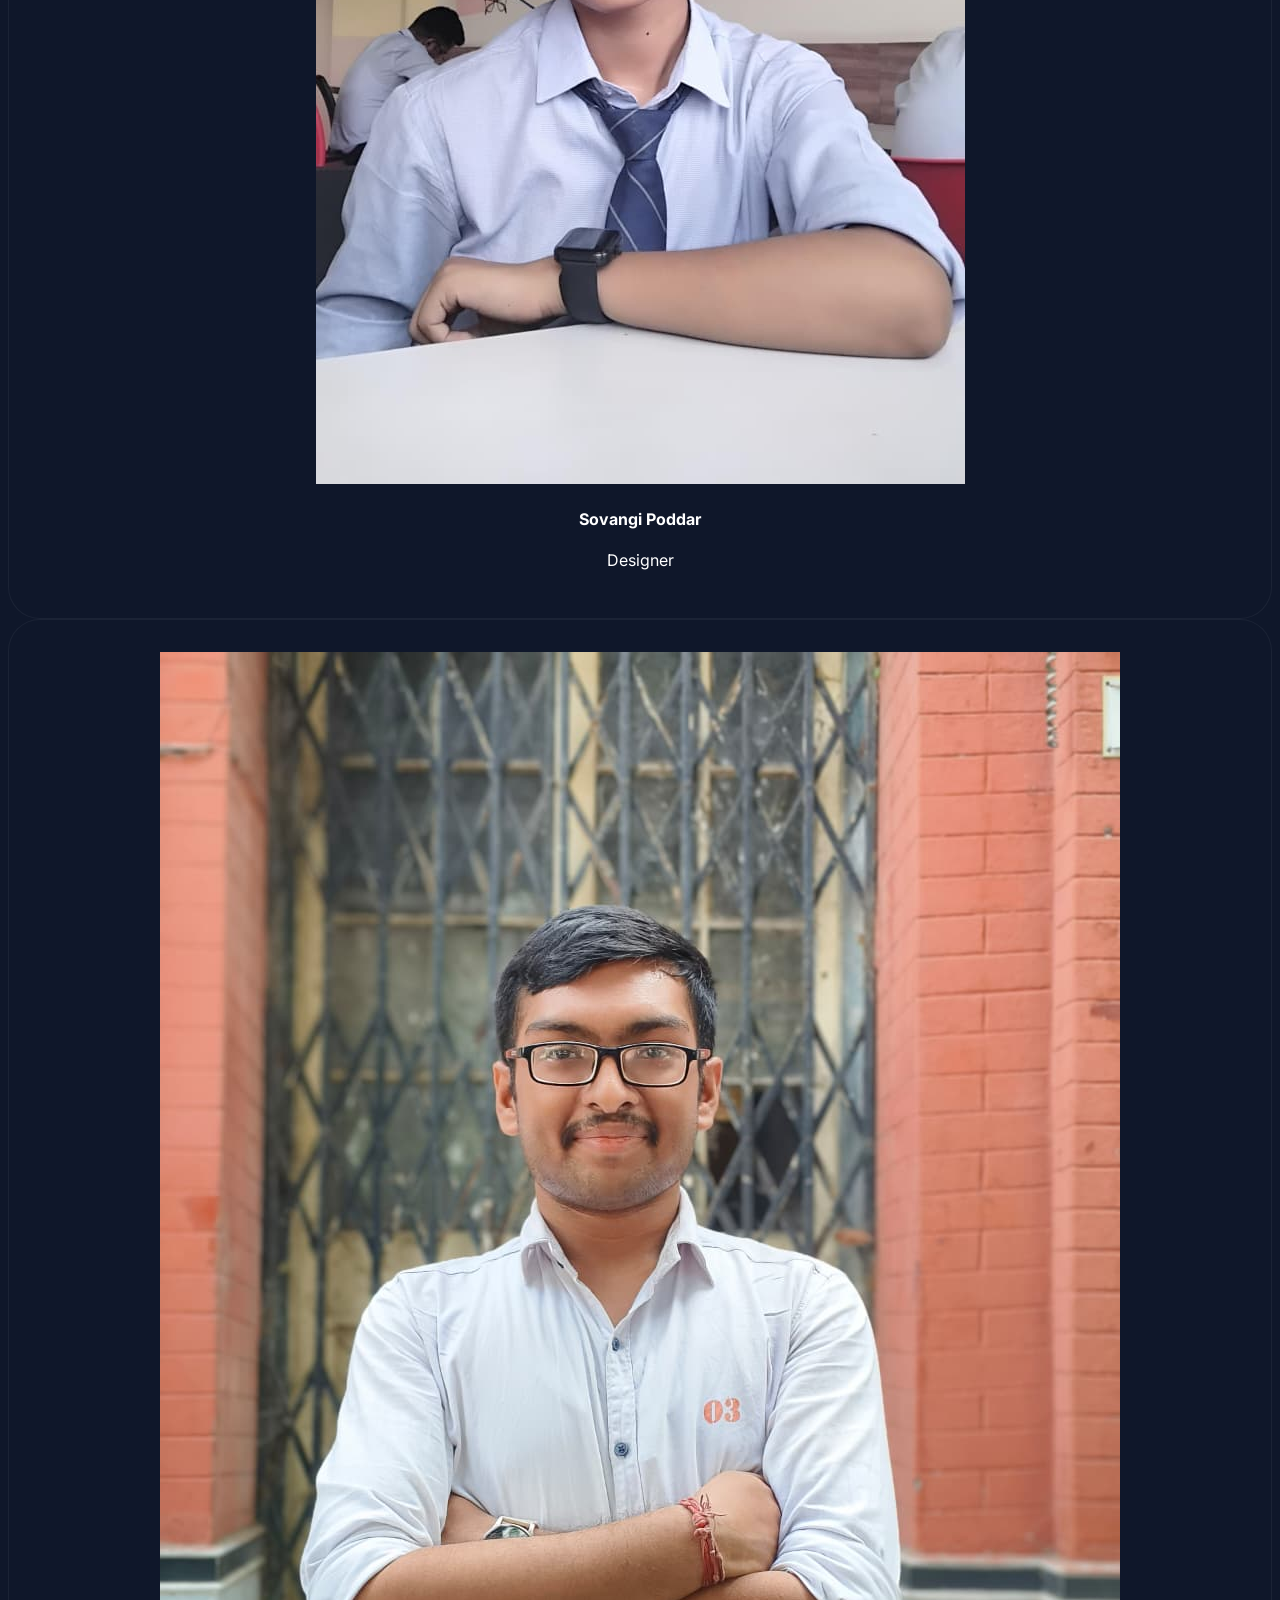
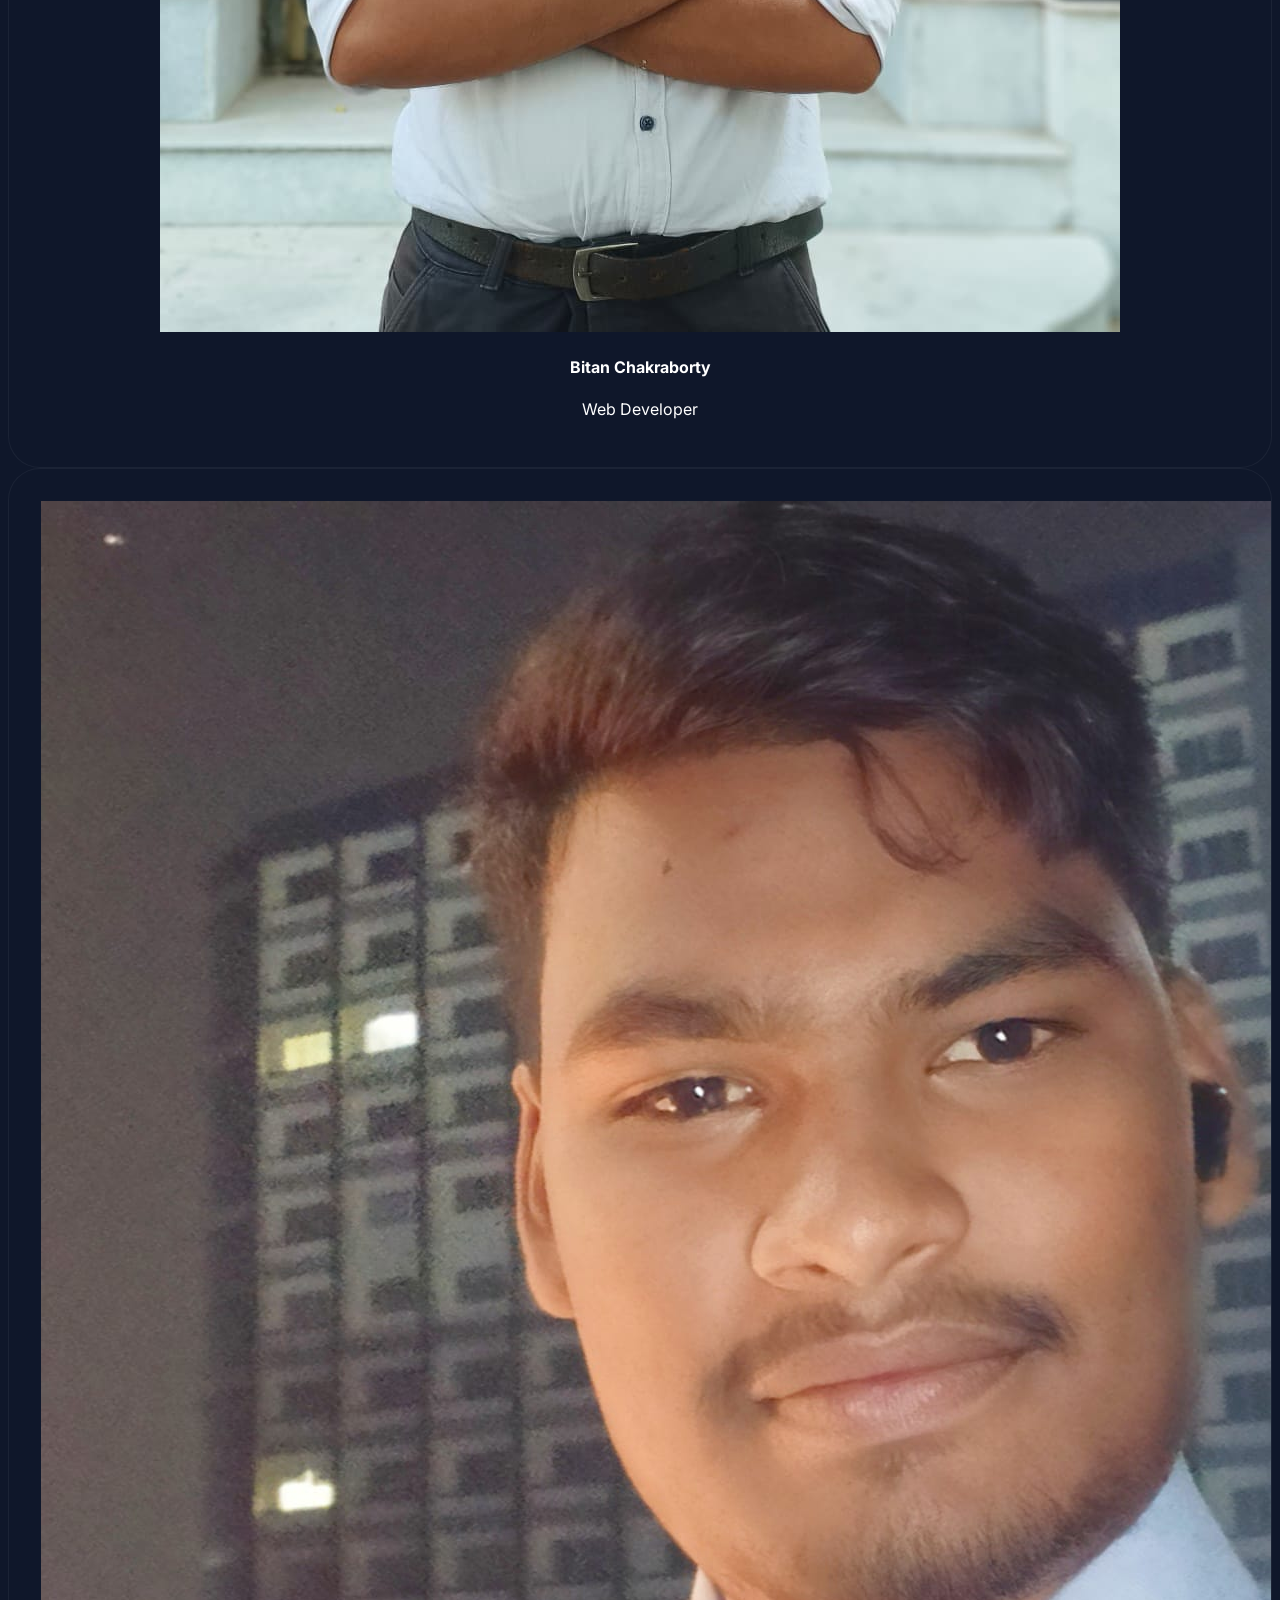
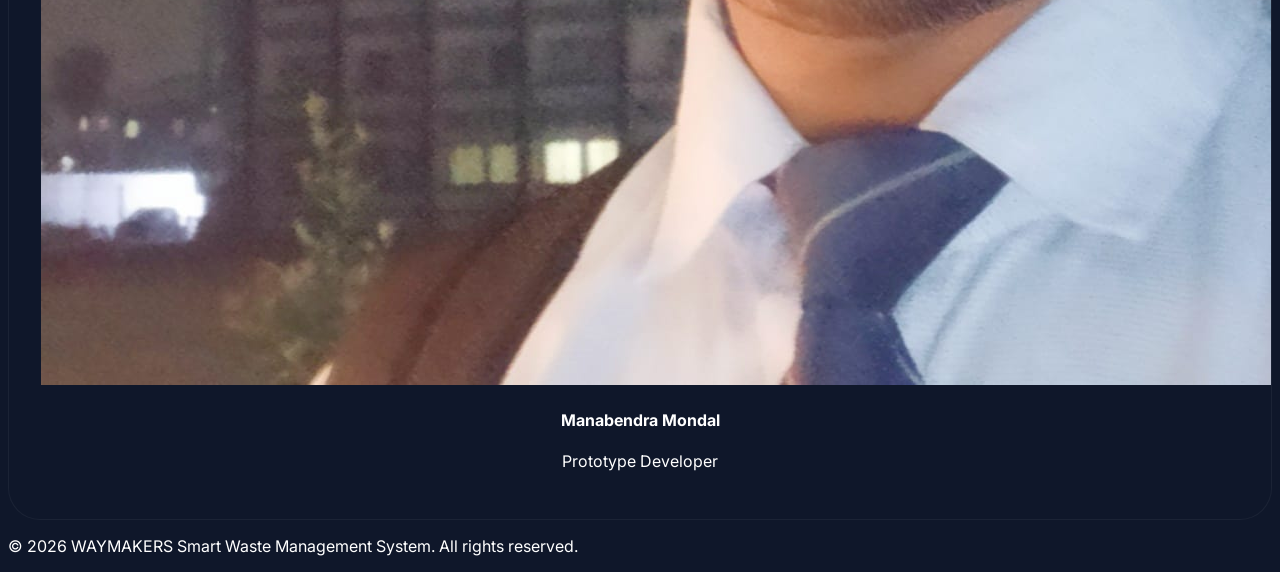
==== commit 73301dee: "add" ====
--- a/index.html
+++ b/index.html
@@ -383,6 +383,15 @@
                 <div class="team-member">
                     <div
                         class="w-28 h-28 bg-[#1e293b] rounded-full mx-auto mb-6 flex items-center justify-center border-2 border-white/10 group-hover:border-[#22c55e] transition-all duration-500 overflow-hidden shadow-2xl">
+                        <img src="assets/iot.jpeg" alt="Supriyo Paramanik"
+                            class="w-full h-full object-cover group-hover:scale-110 transition-transform duration-500">
+                    </div>
+                    <h4 class="font-black text-xl mb-1 tracking-tight">Supriyo Paramanik</h4>
+                    <p class="text-[#22c55e] text-sm font-bold uppercase tracking-widest">Project Lead</p>
+                </div>
+                <div class="team-member">
+                    <div
+                        class="w-28 h-28 bg-[#1e293b] rounded-full mx-auto mb-6 flex items-center justify-center border-2 border-white/10 group-hover:border-[#22c55e] transition-all duration-500 overflow-hidden shadow-2xl">
                         <img src="assets/lead.jpeg" alt="Anubhab Kundu"
                             class="w-full h-full object-cover group-hover:scale-110 transition-transform duration-500">
                     </div>
@@ -406,15 +415,6 @@
                     </div>
                     <h4 class="font-black text-xl mb-1 tracking-tight">Bitan Chakraborty</h4>
                     <p class="text-[#22c55e] text-sm font-bold uppercase tracking-widest">Web Developer</p>
-                </div>
-                <div class="team-member">
-                    <div
-                        class="w-28 h-28 bg-[#1e293b] rounded-full mx-auto mb-6 flex items-center justify-center border-2 border-white/10 group-hover:border-[#22c55e] transition-all duration-500 overflow-hidden shadow-2xl">
-                        <img src="assets/iot.jpeg" alt="Supriyo Paramanik"
-                            class="w-full h-full object-cover group-hover:scale-110 transition-transform duration-500">
-                    </div>
-                    <h4 class="font-black text-xl mb-1 tracking-tight">Supriyo Paramanik</h4>
-                    <p class="text-[#22c55e] text-sm font-bold uppercase tracking-widest">Project Lead</p>
                 </div>
                 <div class="team-member">
                     <div
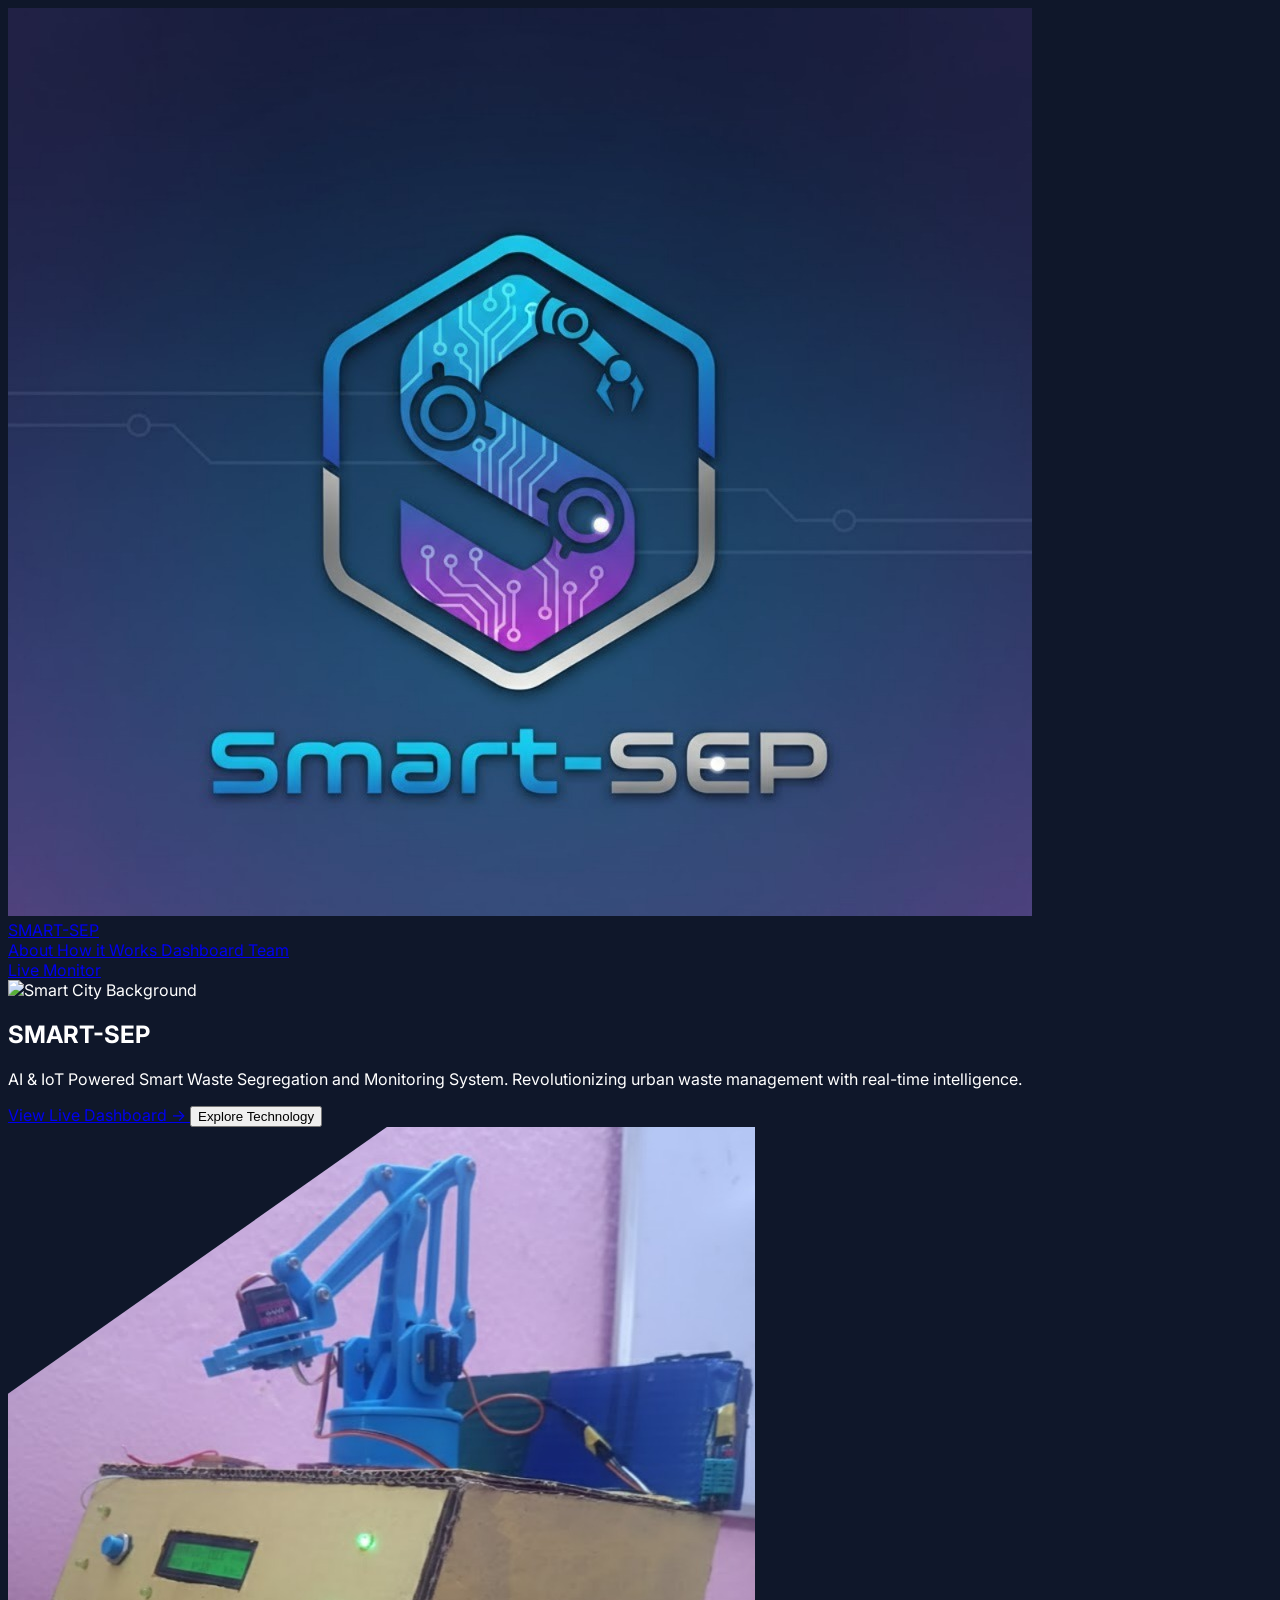
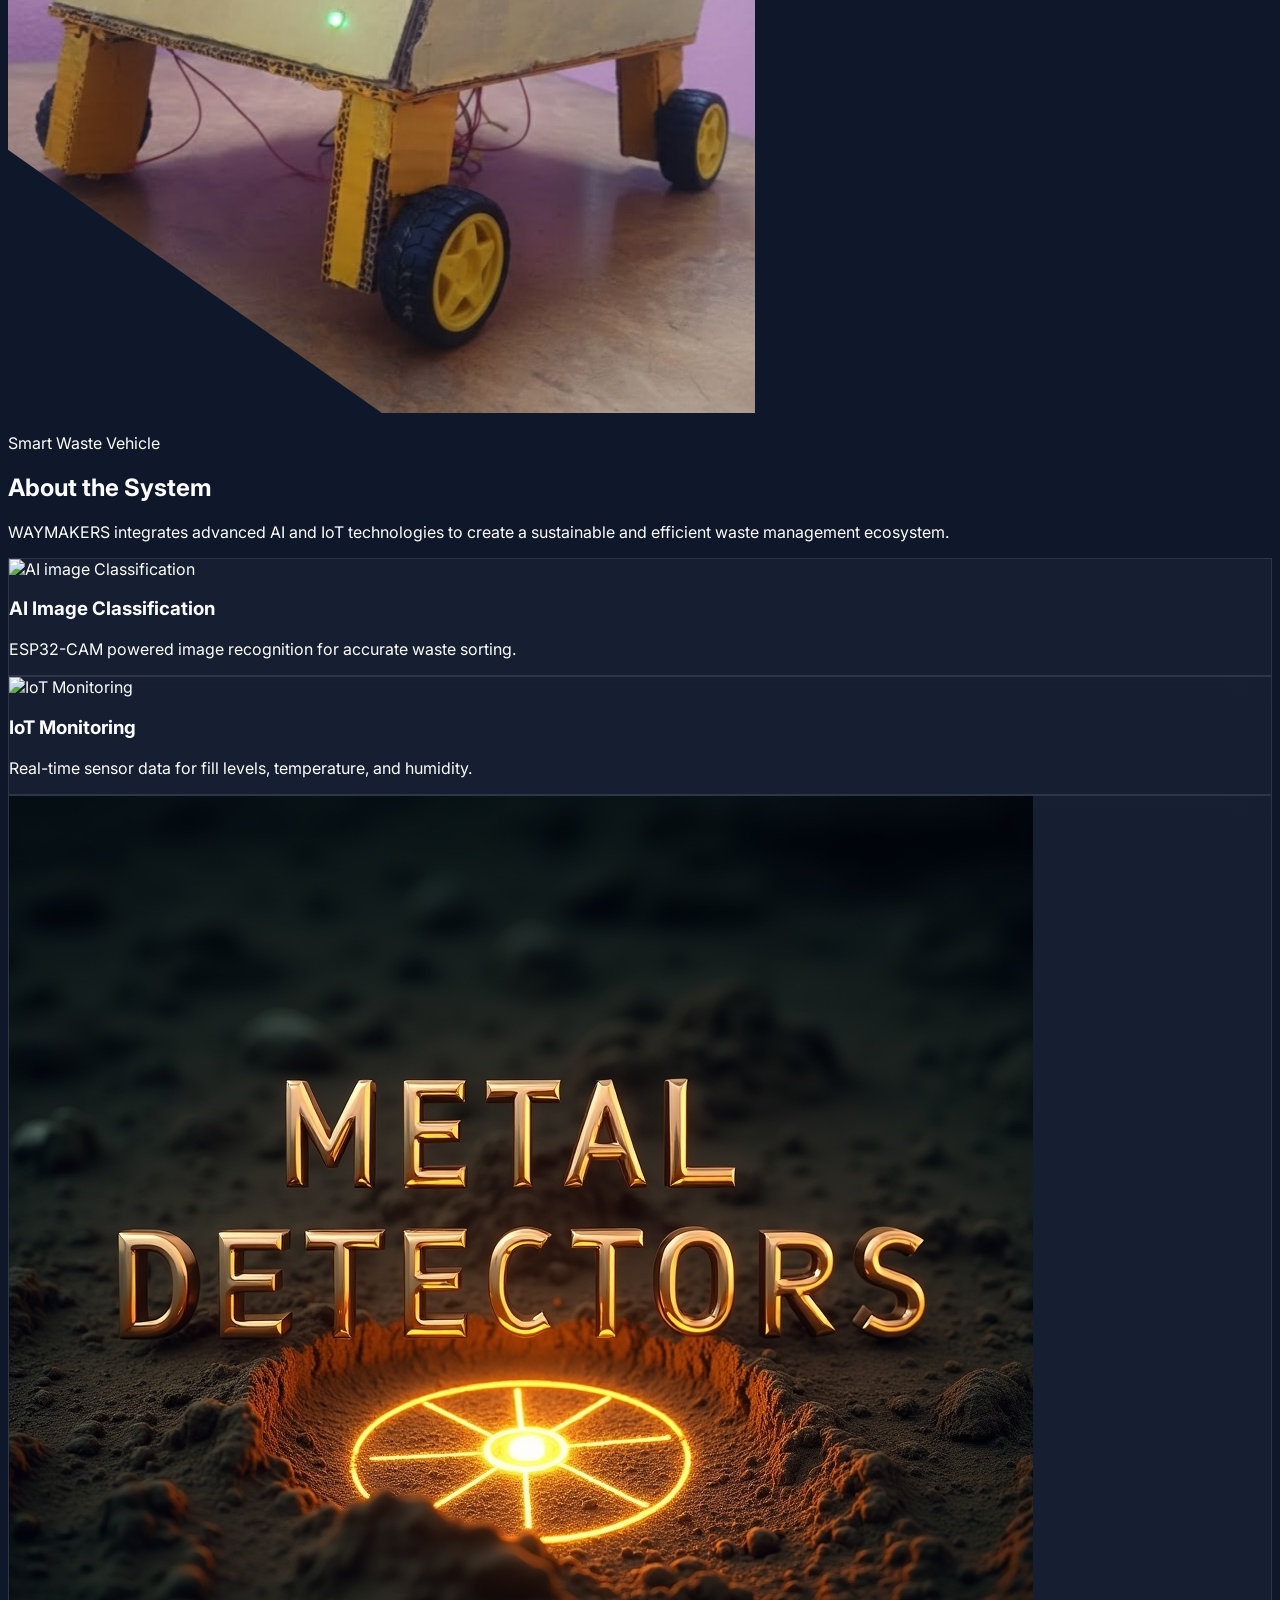
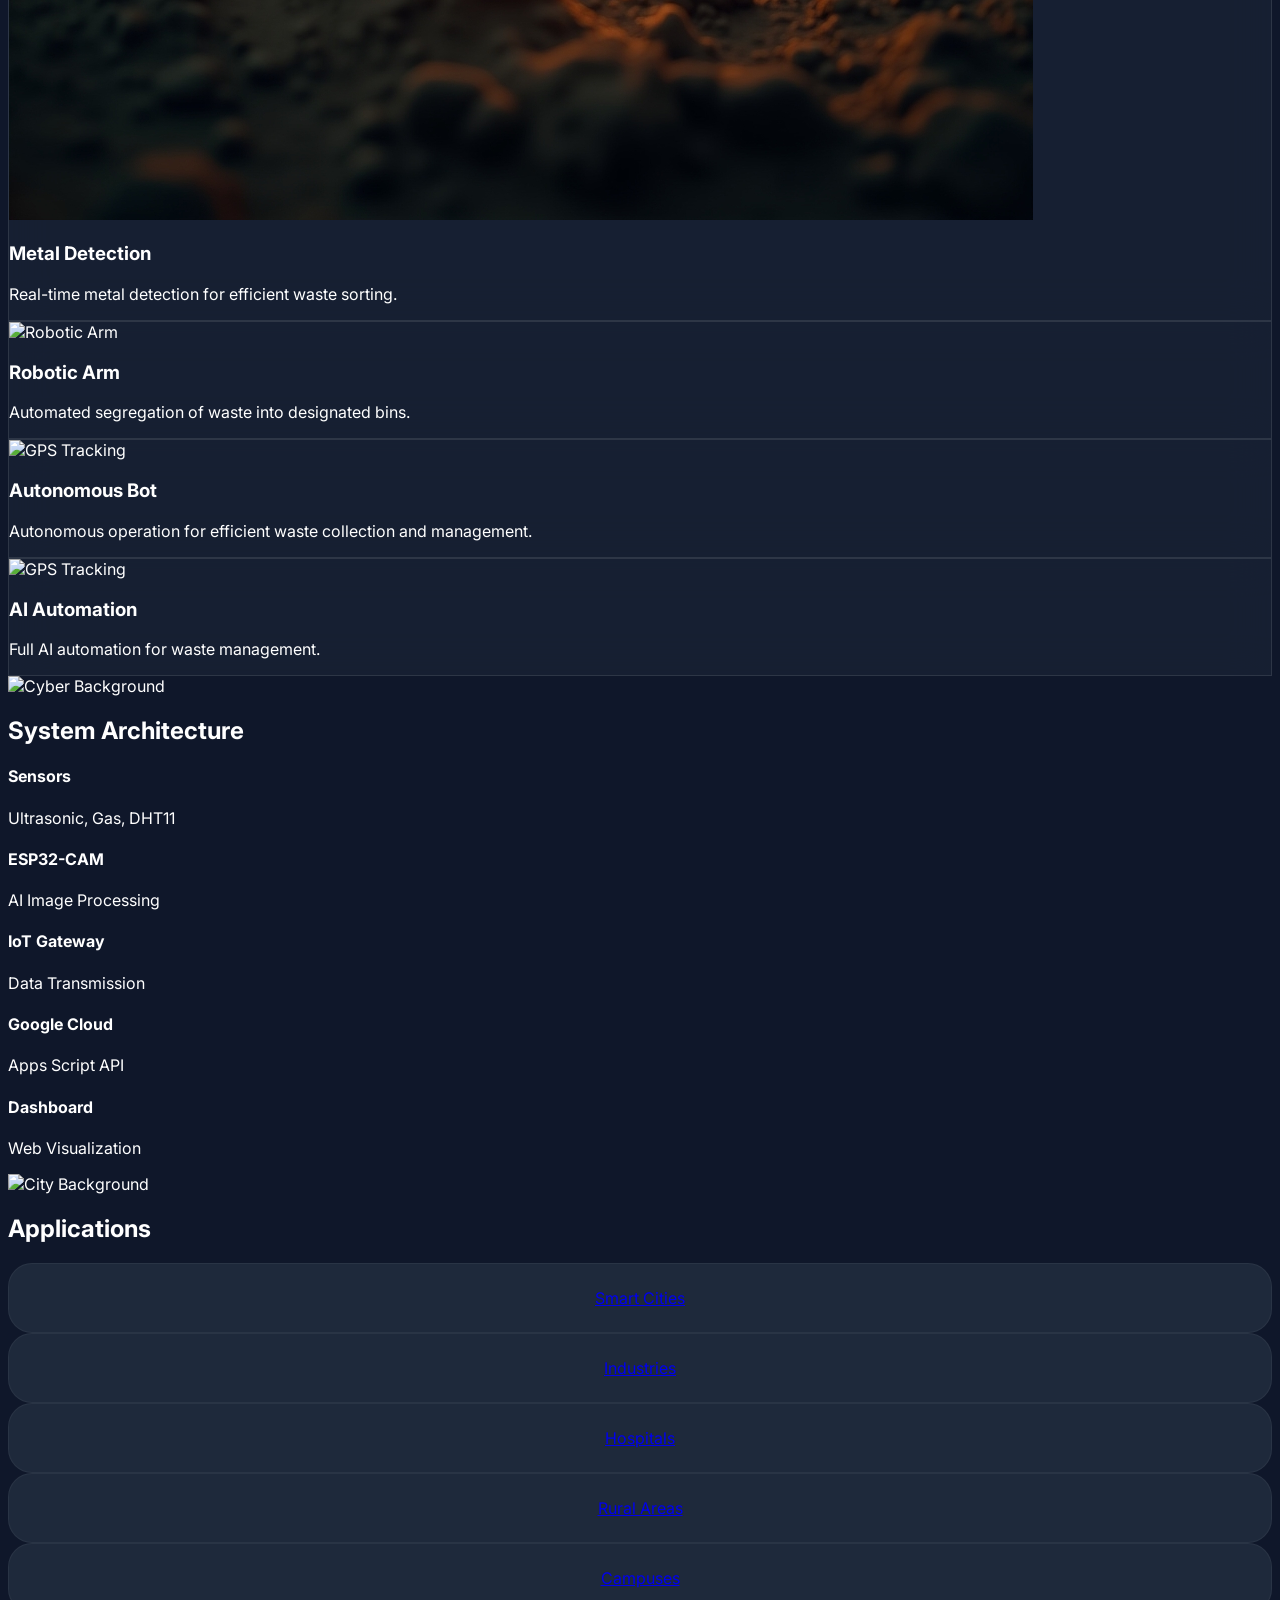
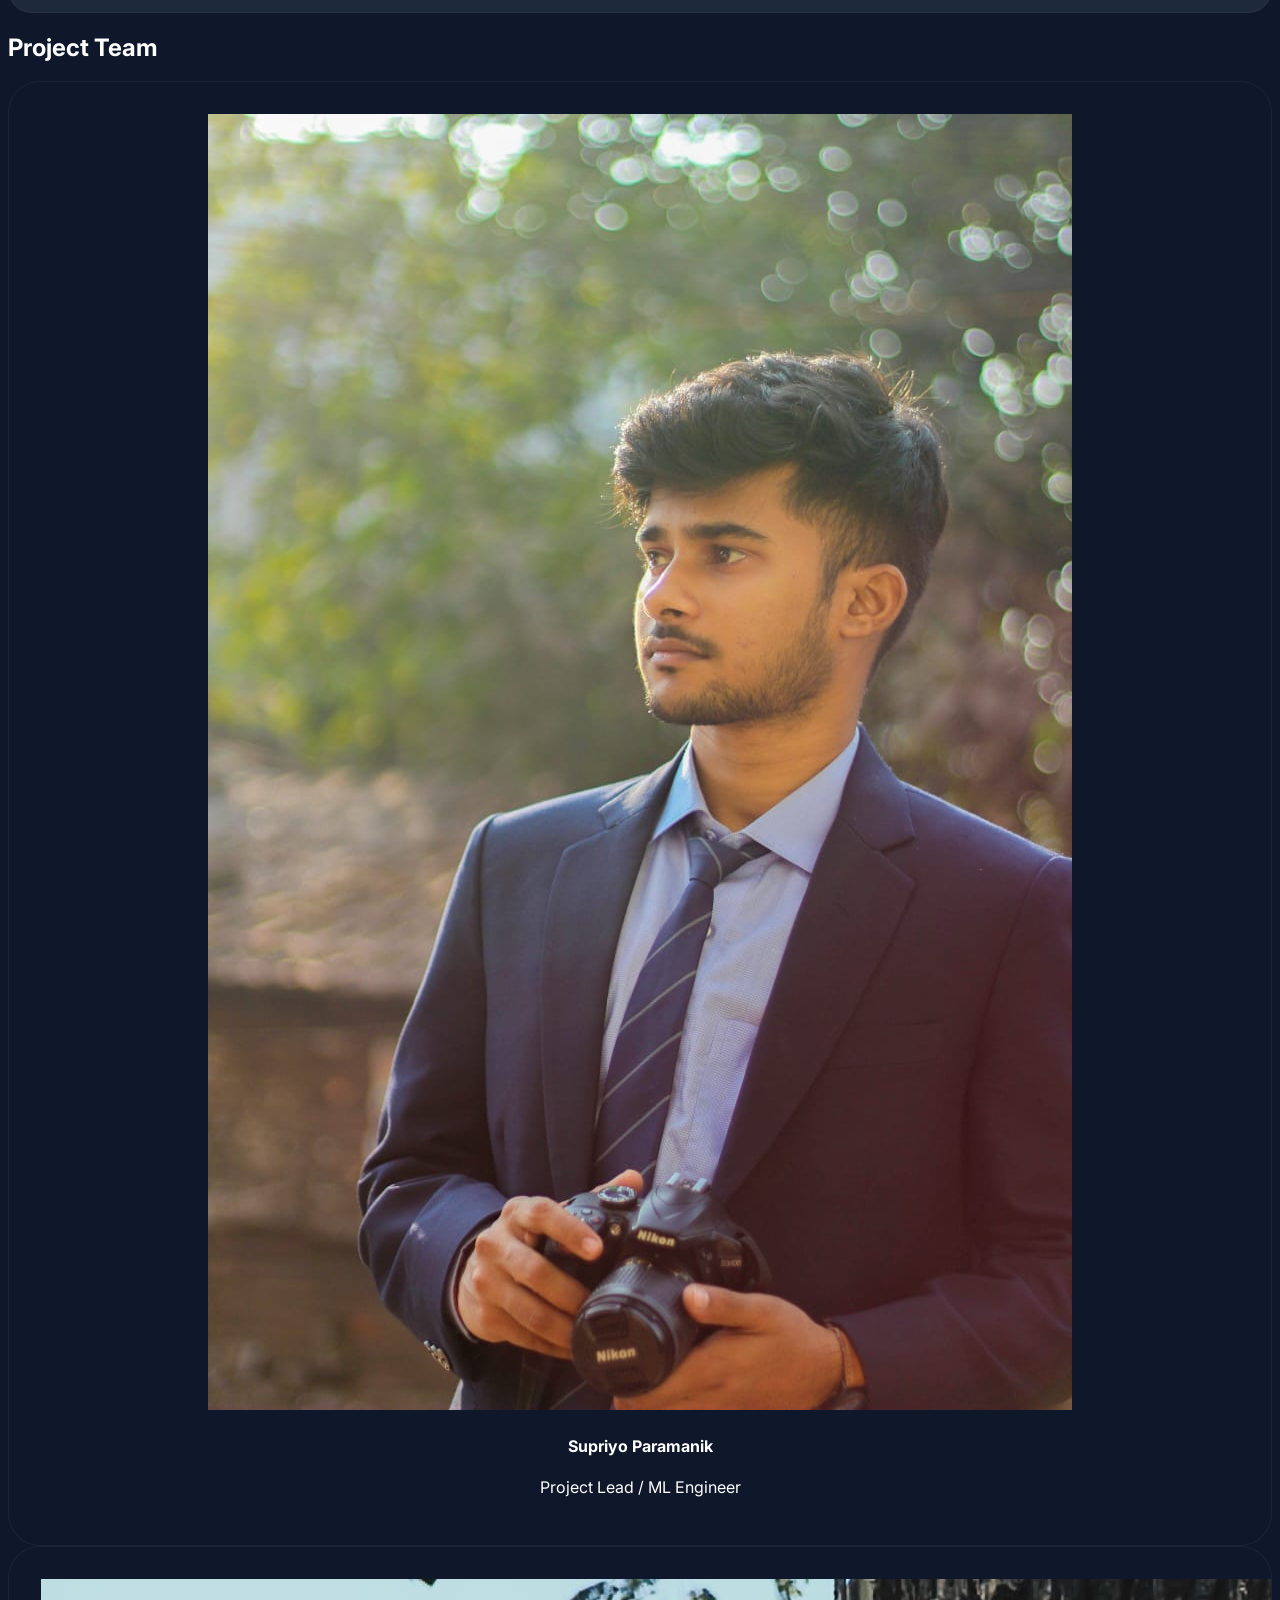
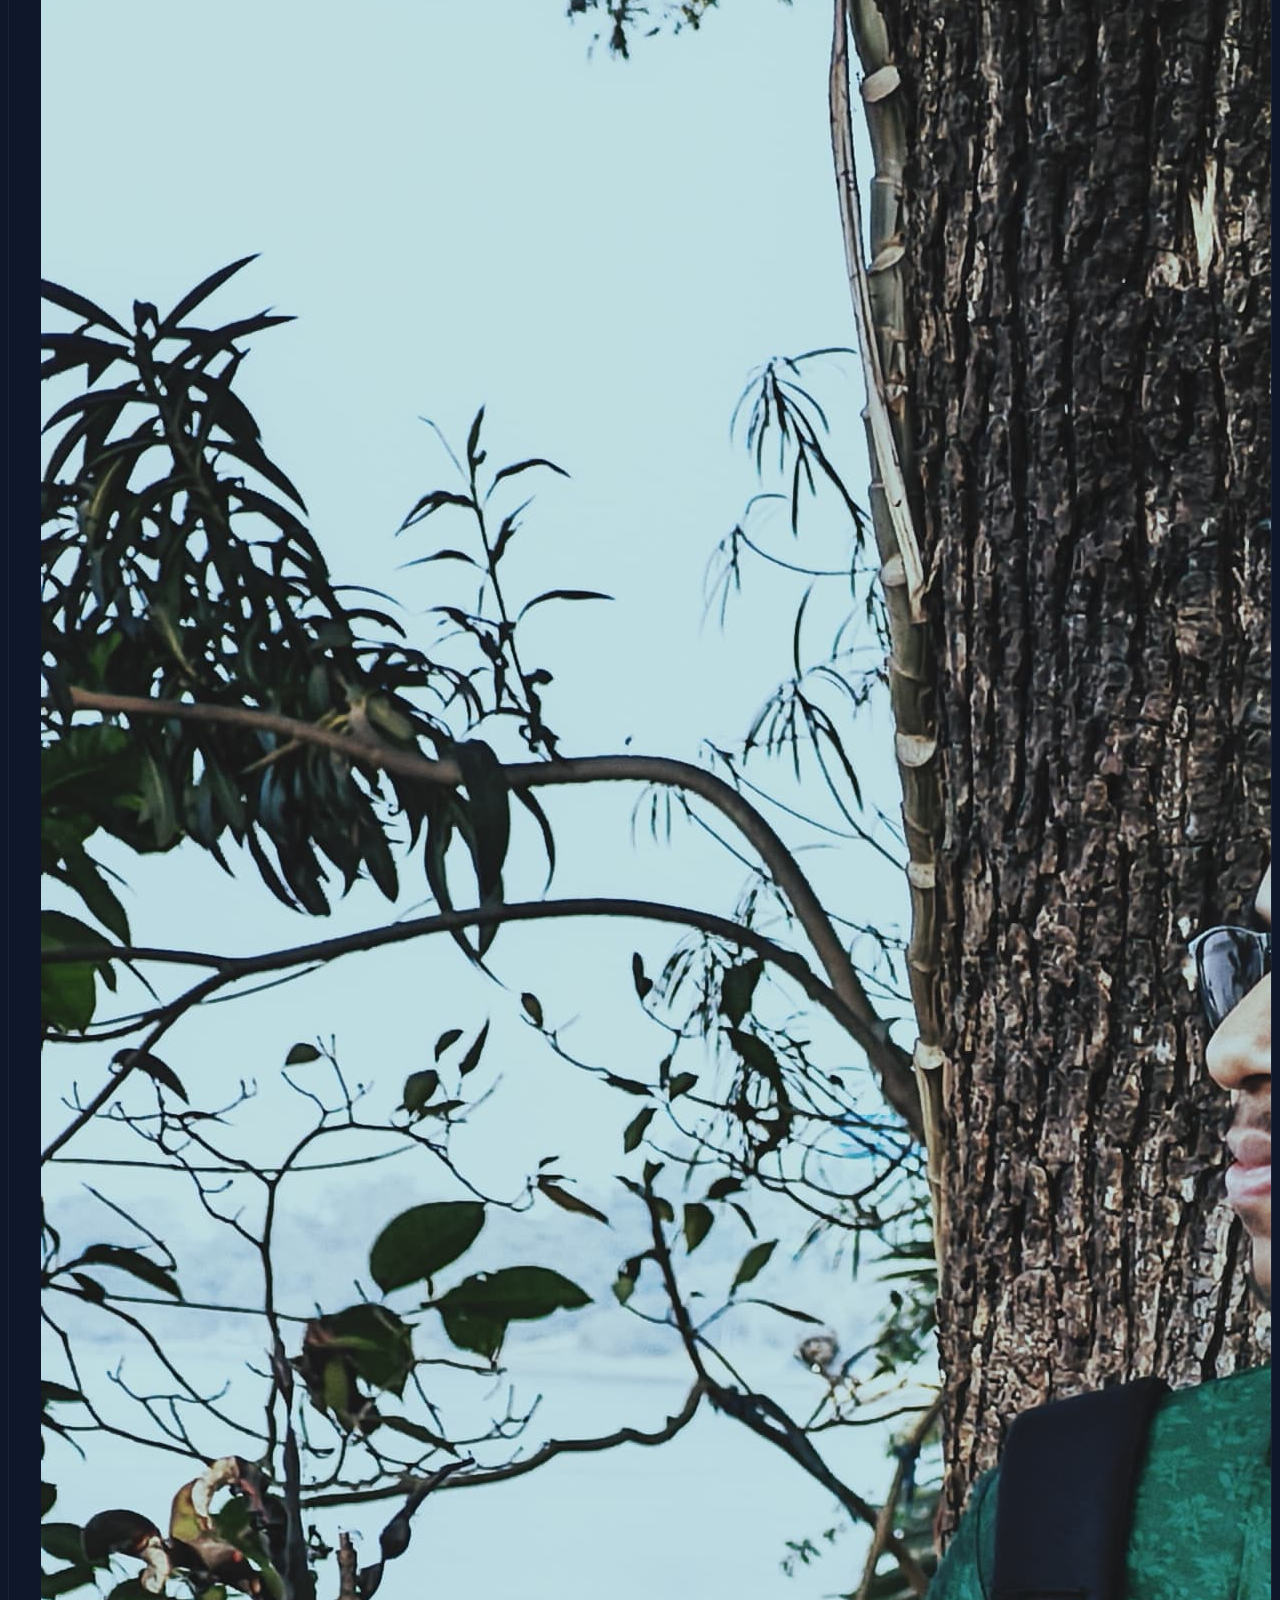
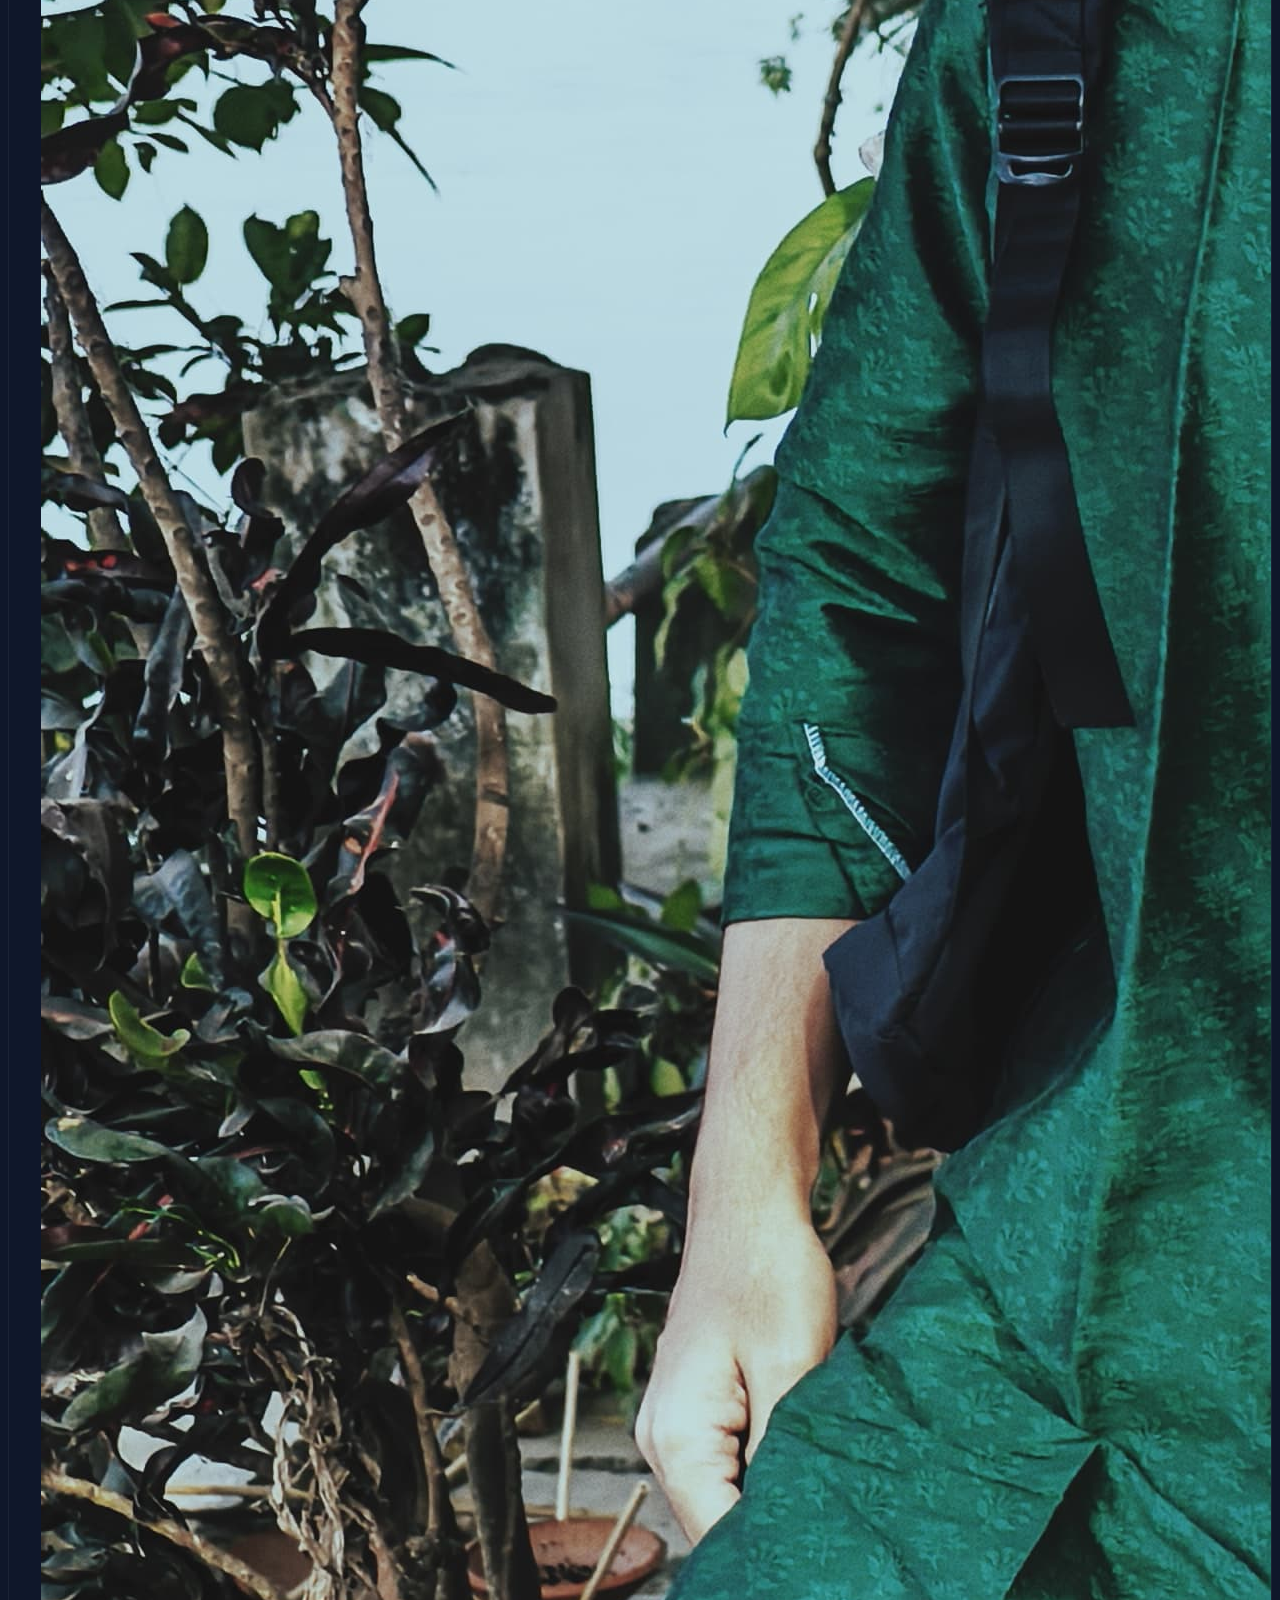
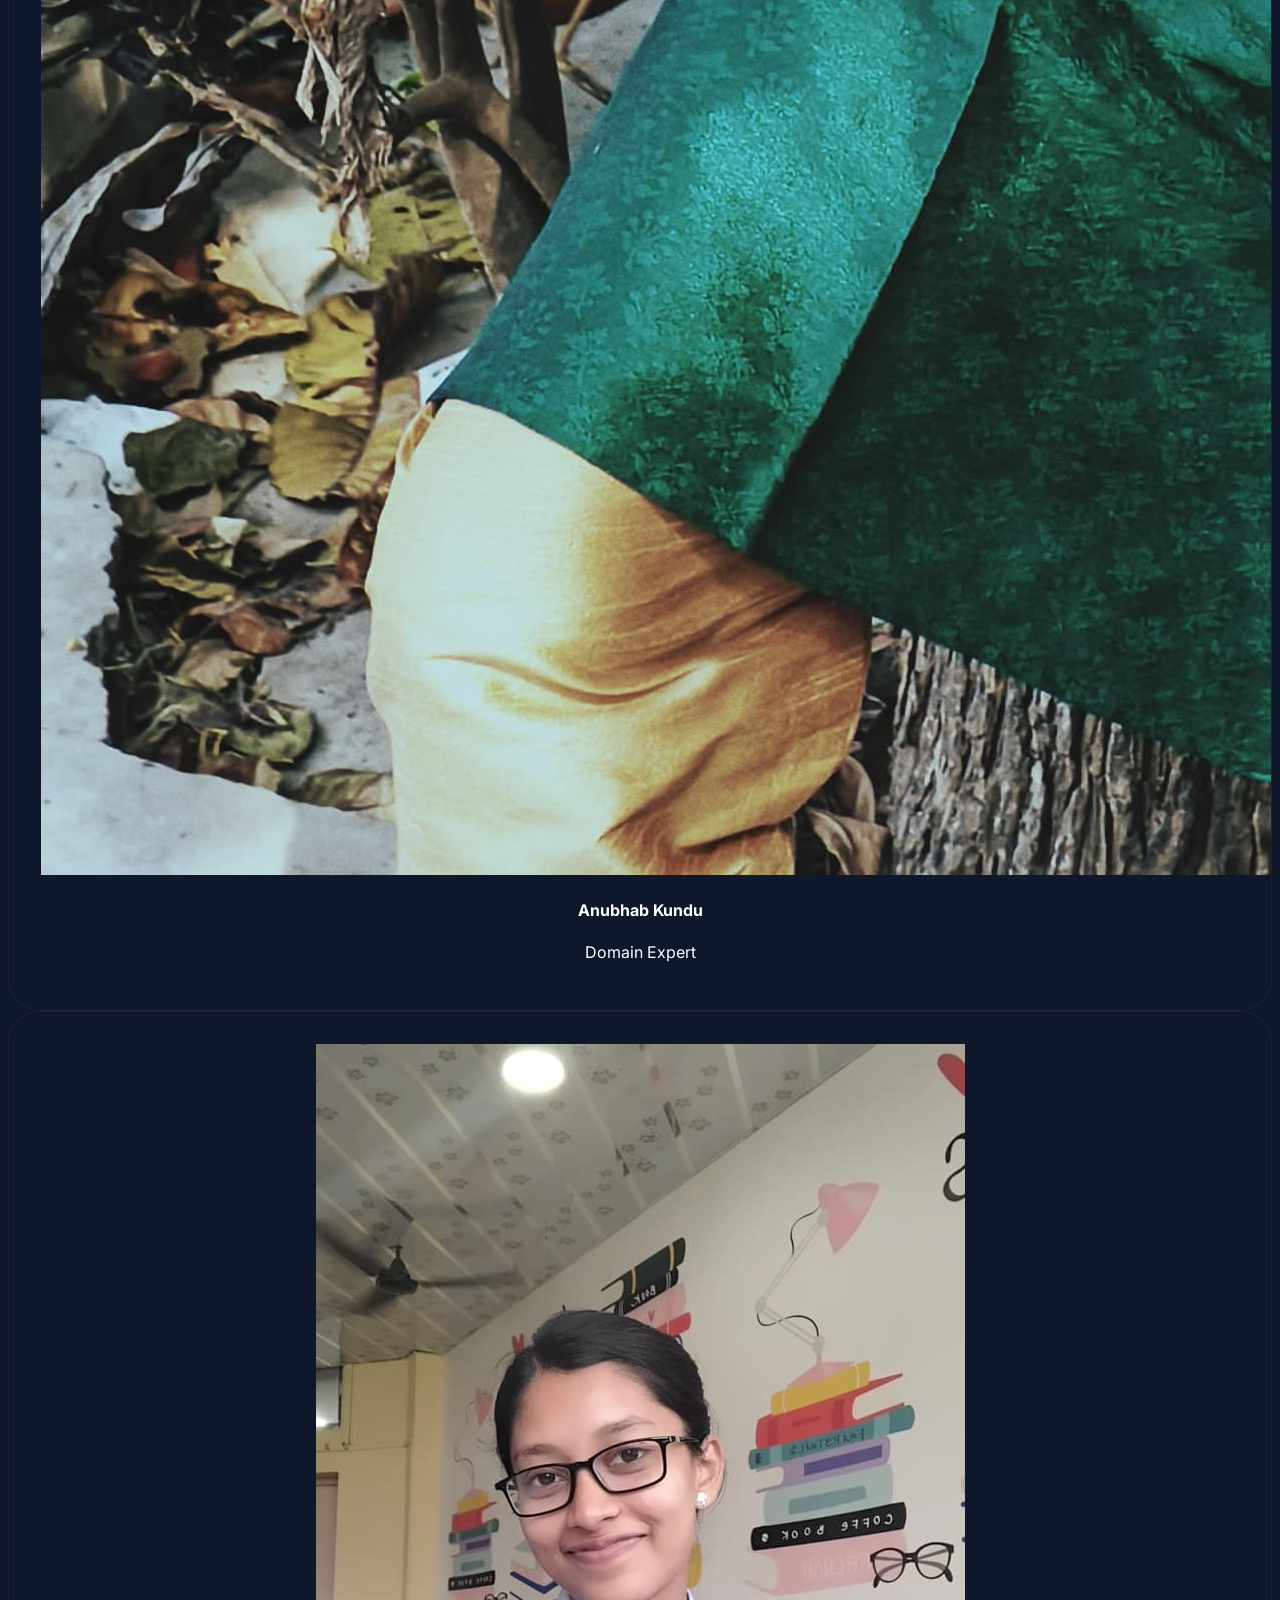
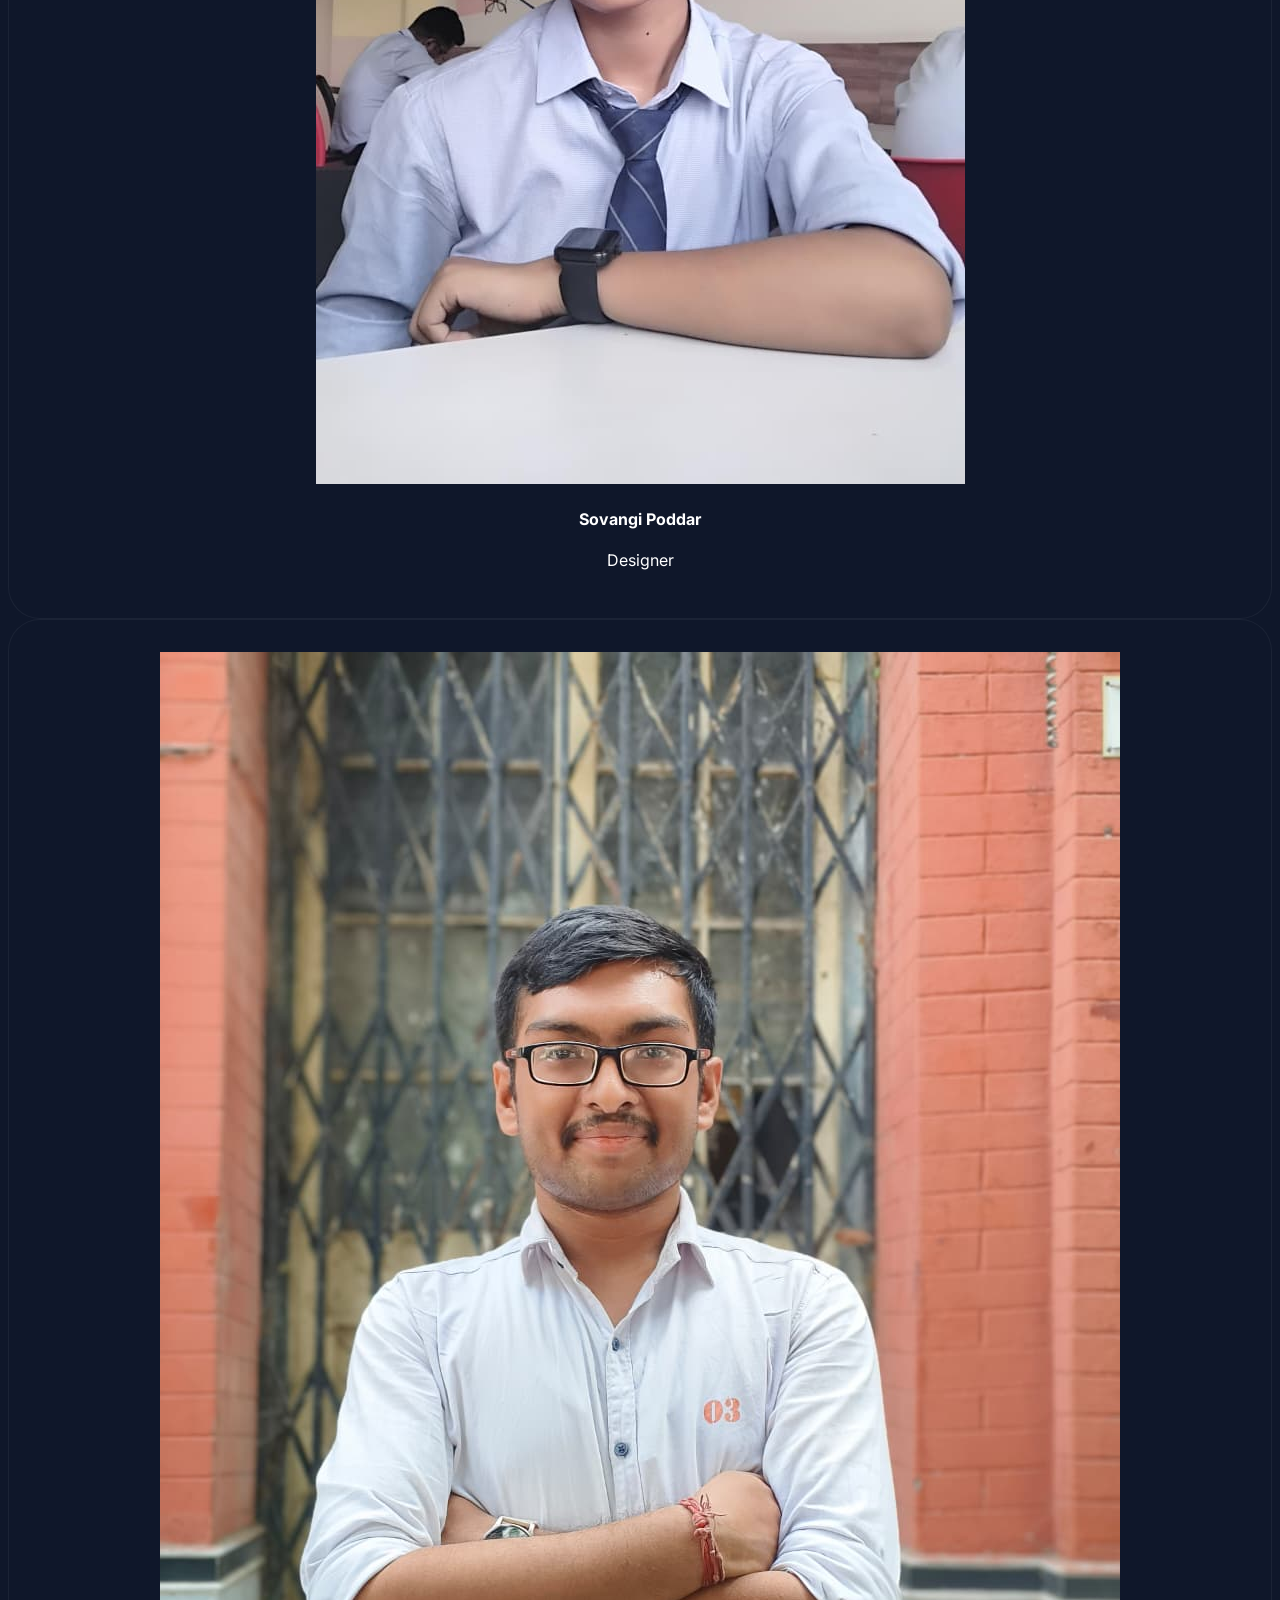
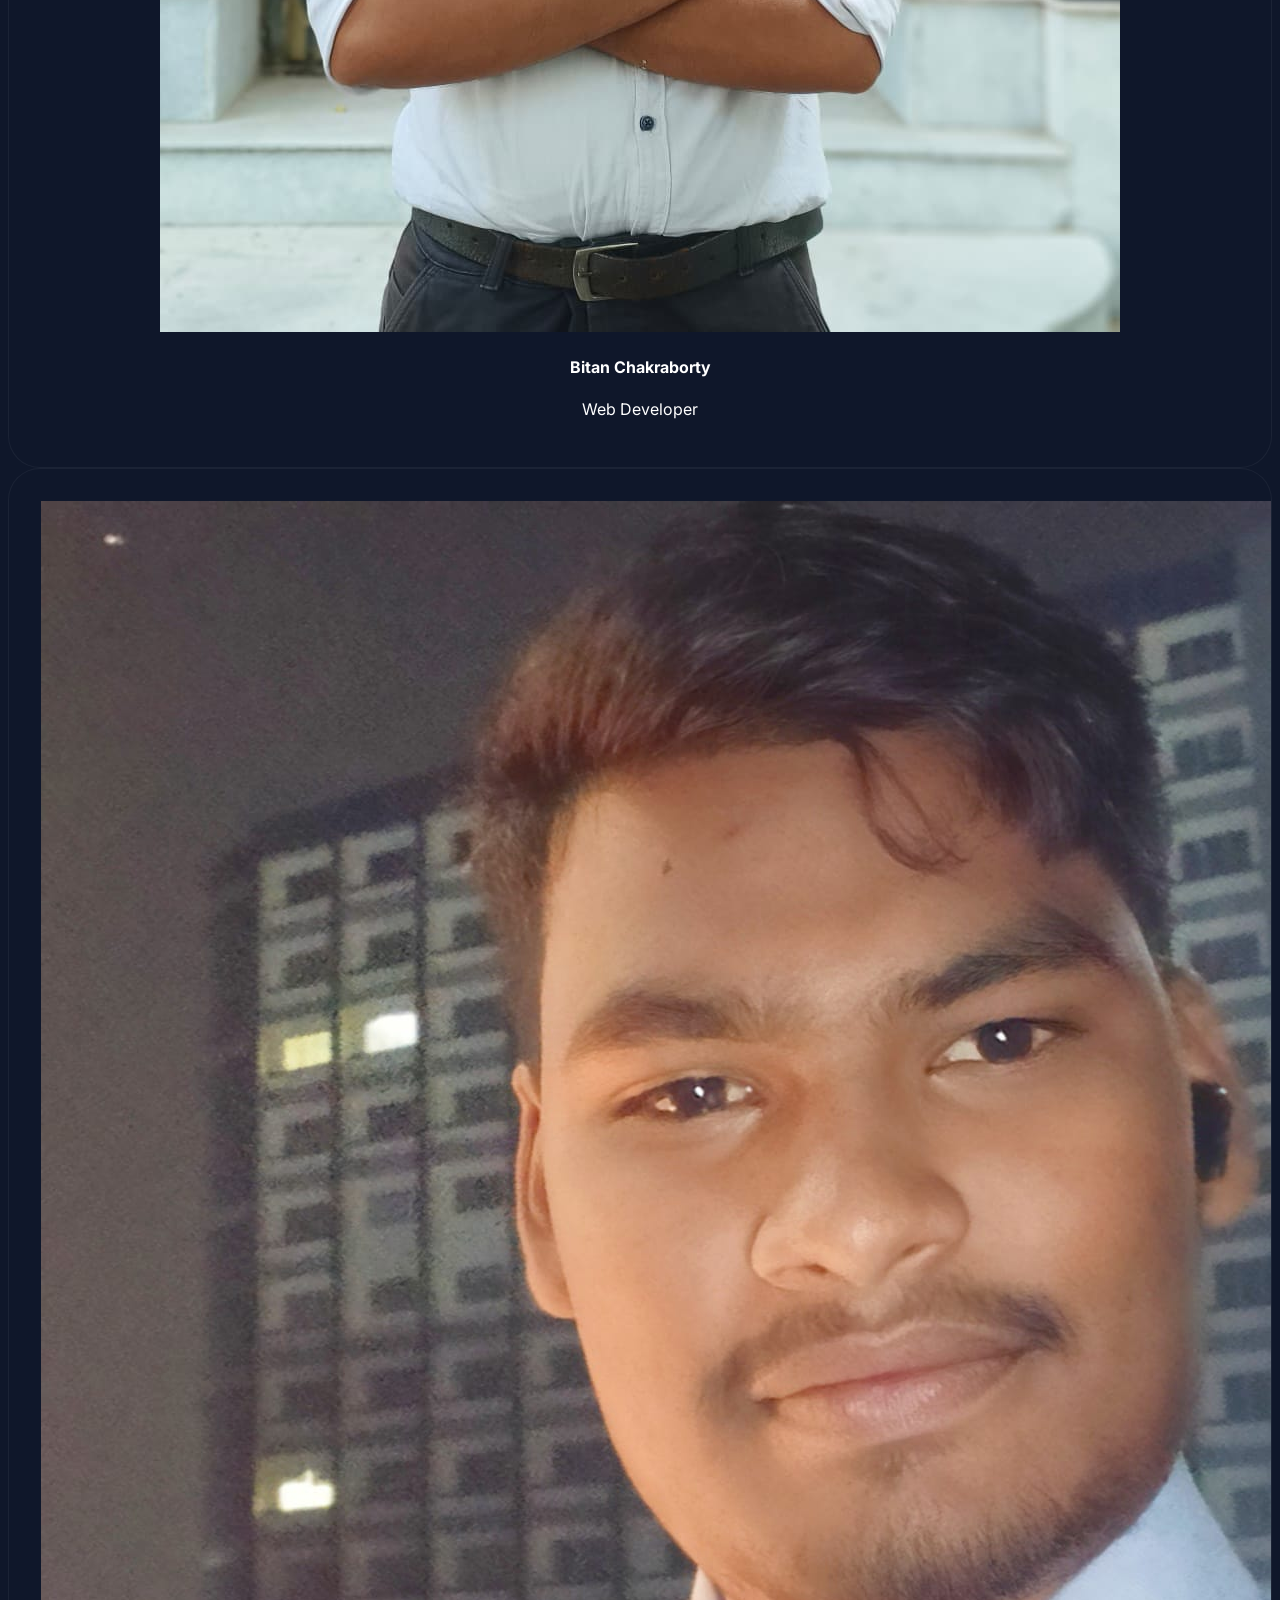
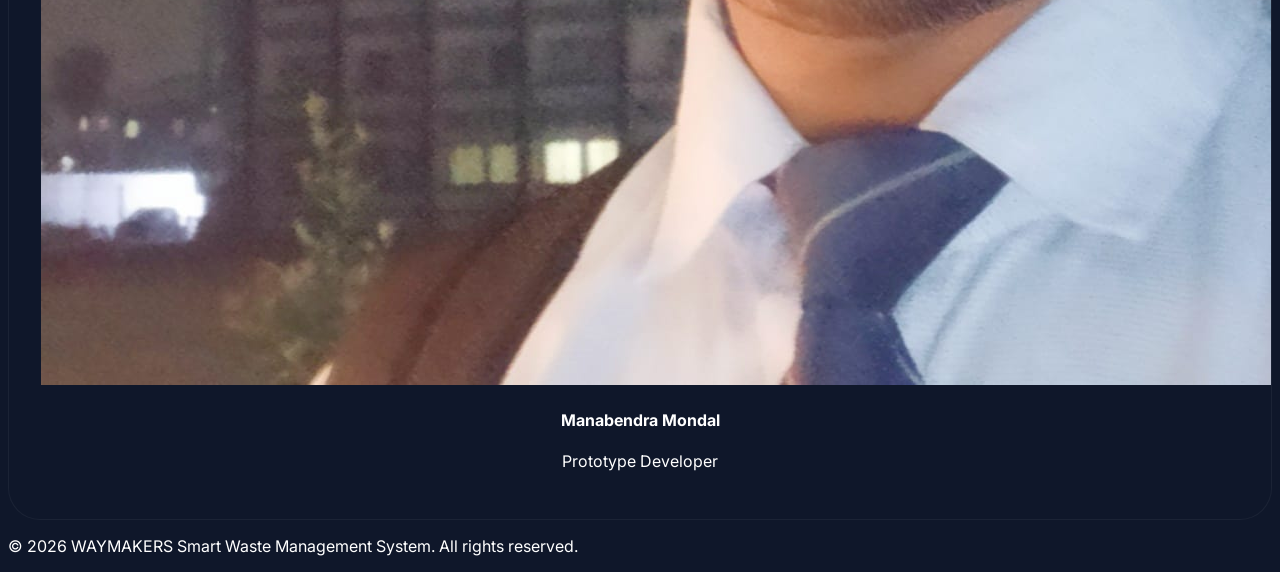
==== commit 670e21ef: "add" ====
--- a/index.html
+++ b/index.html
@@ -339,35 +339,35 @@
                 <a href="pages/how-it-works.html?context=Smart%20Cities" class="app-card">
                     <div
                         class="w-12 h-12 bg-[#22c55e]/10 rounded-full flex items-center justify-center mx-auto mb-4 text-[#22c55e]">
-                        <i data-lucide="zap" class="w-6 h-6"></i>
+                        <i data-lucide="house-wifi" class="w-6 h-6"></i>
                     </div>
                     <span class="font-bold text-sm text-gray-300 group-hover:text-white">Smart Cities</span>
                 </a>
                 <a href="pages/how-it-works.html?context=Industries" class="app-card">
                     <div
                         class="w-12 h-12 bg-[#22c55e]/10 rounded-full flex items-center justify-center mx-auto mb-4 text-[#22c55e]">
-                        <i data-lucide="zap" class="w-6 h-6"></i>
+                        <i data-lucide="factory" class="w-6 h-6"></i>
                     </div>
                     <span class="font-bold text-sm text-gray-300 group-hover:text-white">Industries</span>
                 </a>
                 <a href="pages/how-it-works.html?context=Hospitals" class="app-card">
                     <div
                         class="w-12 h-12 bg-[#22c55e]/10 rounded-full flex items-center justify-center mx-auto mb-4 text-[#22c55e]">
-                        <i data-lucide="zap" class="w-6 h-6"></i>
+                        <i data-lucide="hospital" class="w-6 h-6"></i>
                     </div>
                     <span class="font-bold text-sm text-gray-300 group-hover:text-white">Hospitals</span>
                 </a>
                 <a href="pages/how-it-works.html?context=Rural%20Areas" class="app-card">
                     <div
                         class="w-12 h-12 bg-[#22c55e]/10 rounded-full flex items-center justify-center mx-auto mb-4 text-[#22c55e]">
-                        <i data-lucide="zap" class="w-6 h-6"></i>
+                        <i data-lucide="house" class="w-6 h-6"></i>
                     </div>
                     <span class="font-bold text-sm text-gray-300 group-hover:text-white">Rural Areas</span>
                 </a>
                 <a href="pages/how-it-works.html?context=Campuses" class="app-card">
                     <div
                         class="w-12 h-12 bg-[#22c55e]/10 rounded-full flex items-center justify-center mx-auto mb-4 text-[#22c55e]">
-                        <i data-lucide="zap" class="w-6 h-6"></i>
+                        <i data-lucide="school" class="w-6 h-6"></i>
                     </div>
                     <span class="font-bold text-sm text-gray-300 group-hover:text-white">Campuses</span>
                 </a>
@@ -379,17 +379,17 @@
     <section id="team" class="py-24 bg-[#1e293b]/30">
         <div class="max-w-7xl mx-auto px-4">
             <h2 class="text-3xl font-bold text-center mb-16">Project Team</h2>
-            <div class="grid md:grid-cols-4 gap-8">
-                <div class="team-member">
+            <div class="flex h-fit overflow-scroll md:flex-col-4 gap-8 py-[20px]">
+                <div id="supriyo" class="team-member">
                     <div
                         class="w-28 h-28 bg-[#1e293b] rounded-full mx-auto mb-6 flex items-center justify-center border-2 border-white/10 group-hover:border-[#22c55e] transition-all duration-500 overflow-hidden shadow-2xl">
                         <img src="assets/iot.jpeg" alt="Supriyo Paramanik"
                             class="w-full h-full object-cover group-hover:scale-110 transition-transform duration-500">
                     </div>
                     <h4 class="font-black text-xl mb-1 tracking-tight">Supriyo Paramanik</h4>
-                    <p class="text-[#22c55e] text-sm font-bold uppercase tracking-widest">Project Lead</p>
-                </div>
-                <div class="team-member">
+                    <p class="text-[#22c55e] text-sm font-bold uppercase tracking-widest">Project Lead / ML Engineer</p>
+                </div>
+                <div id="anubhab" class="team-member">
                     <div
                         class="w-28 h-28 bg-[#1e293b] rounded-full mx-auto mb-6 flex items-center justify-center border-2 border-white/10 group-hover:border-[#22c55e] transition-all duration-500 overflow-hidden shadow-2xl">
                         <img src="assets/lead.jpeg" alt="Anubhab Kundu"
@@ -398,7 +398,7 @@
                     <h4 class="font-black text-xl mb-1 tracking-tight">Anubhab Kundu</h4>
                     <p class="text-[#22c55e] text-sm font-bold uppercase tracking-widest">Domain Expert</p>
                 </div>
-                <div class="team-member">
+                <div id="sovangi" class="team-member">
                     <div
                         class="w-28 h-28 bg-[#1e293b] rounded-full mx-auto mb-6 flex items-center justify-center border-2 border-white/10 group-hover:border-[#22c55e] transition-all duration-500 overflow-hidden shadow-2xl">
                         <img src="image-assets/sovangi.jpeg" alt="Sovangi Poddar"
@@ -407,7 +407,7 @@
                     <h4 class="font-black text-xl mb-1 tracking-tight">Sovangi Poddar</h4>
                     <p class="text-[#22c55e] text-sm font-bold uppercase tracking-widest">Designer</p>
                 </div>
-                <div class="team-member">
+                <div id="bitan" class="team-member">
                     <div
                         class="w-28 h-28 bg-[#1e293b] rounded-full mx-auto mb-6 flex items-center justify-center border-2 border-white/10 group-hover:border-[#22c55e] transition-all duration-500 overflow-hidden shadow-2xl">
                         <img src="image-assets/bitan.jpeg" alt="Bitan Chakraborty"
@@ -416,7 +416,7 @@
                     <h4 class="font-black text-xl mb-1 tracking-tight">Bitan Chakraborty</h4>
                     <p class="text-[#22c55e] text-sm font-bold uppercase tracking-widest">Web Developer</p>
                 </div>
-                <div class="team-member">
+                <div id="manab" class="team-member">
                     <div
                         class="w-28 h-28 bg-[#1e293b] rounded-full mx-auto mb-6 flex items-center justify-center border-2 border-white/10 group-hover:border-[#22c55e] transition-all duration-500 overflow-hidden shadow-2xl">
                         <img src="image-assets/manab.jpeg" alt="Manabendra Mondal"
--- a/css/style.css
+++ b/css/style.css
@@ -44,6 +44,17 @@
     }
     to {
         transform: scale(1);
+    }
+}
+
+@keyframes pulse {
+    from {
+        transform: scale(1);
+    }
+    to {
+        transform: scale(1.1);
+        border: 1px solid green;
+        box-shadow: 1px 0px 40px 0px green;
     }
 }
 
@@ -150,6 +161,7 @@
     padding: 2rem;
     border-radius: 2rem;
     text-align: center;
+    flex-shrink: 0;
     group: true;
     position: relative;
     overflow: hidden;
@@ -255,4 +267,38 @@
 /* Vehicle image clip path */
 .vehicle-img {
     clip-path: polygon(30% 0%, 70% 0%, 100% 30%, 100% 70%, 70% 100%, 30% 100%, 0% 70%, 0% 30%);
+    animation: pulse infinite alternate;
+    animation-duration: 2s;
+}
+
+/* Animation of team member cards */
+
+#supriyo{
+    animation: pulse infinite alternate;
+    animation-duration: 3s;
+    animation-delay: 0s;
+}
+
+#sovangi{
+    animation: pulse infinite alternate;
+    animation-duration: 3s;
+    animation-delay: 0.5s;
+}
+
+#anubhab{
+    animation: pulse infinite alternate;
+    animation-duration: 3s;
+    animation-delay: 1s;
+}
+
+#bitan{
+    animation: pulse infinite alternate;
+    animation-duration: 3s;
+    animation-delay: 1.5s;
+}
+
+#manab {
+    animation: pulse infinite alternate;
+    animation-duration: 3s;
+    animation-delay: 2s;
 }
